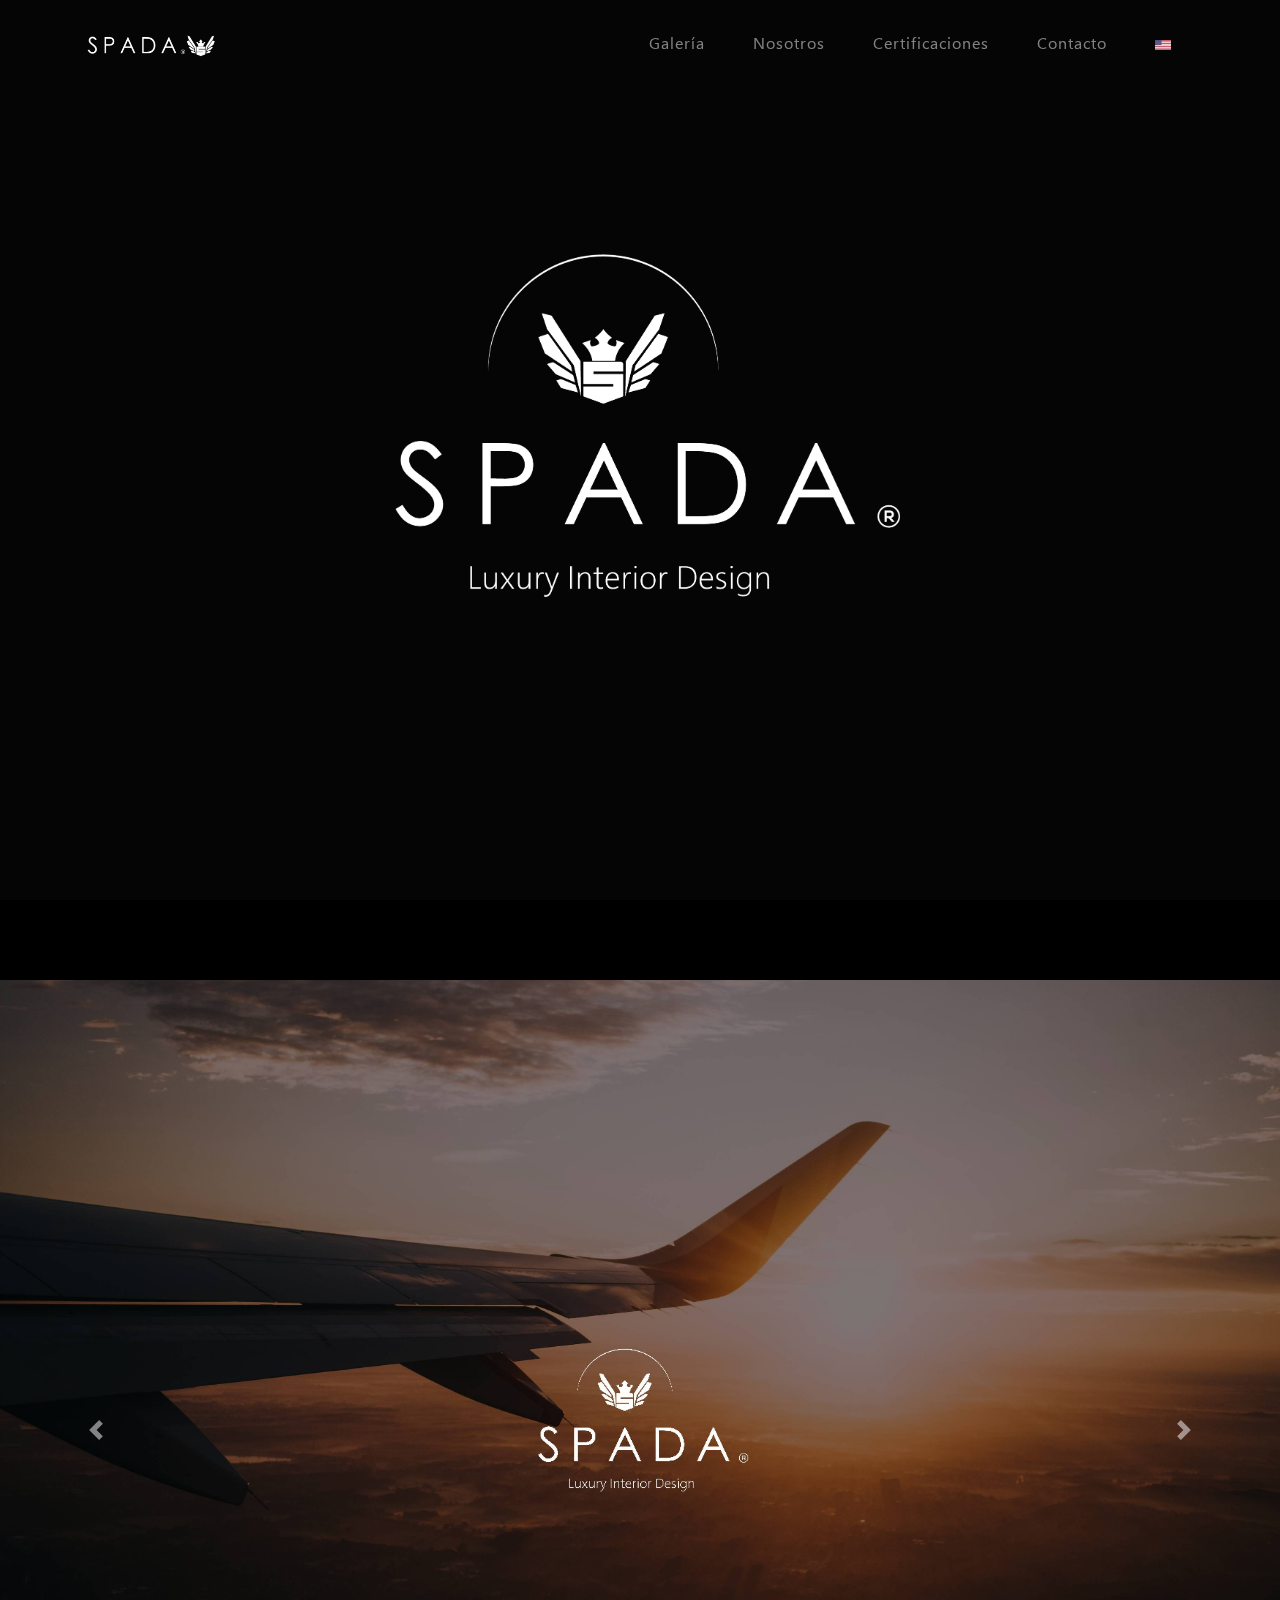
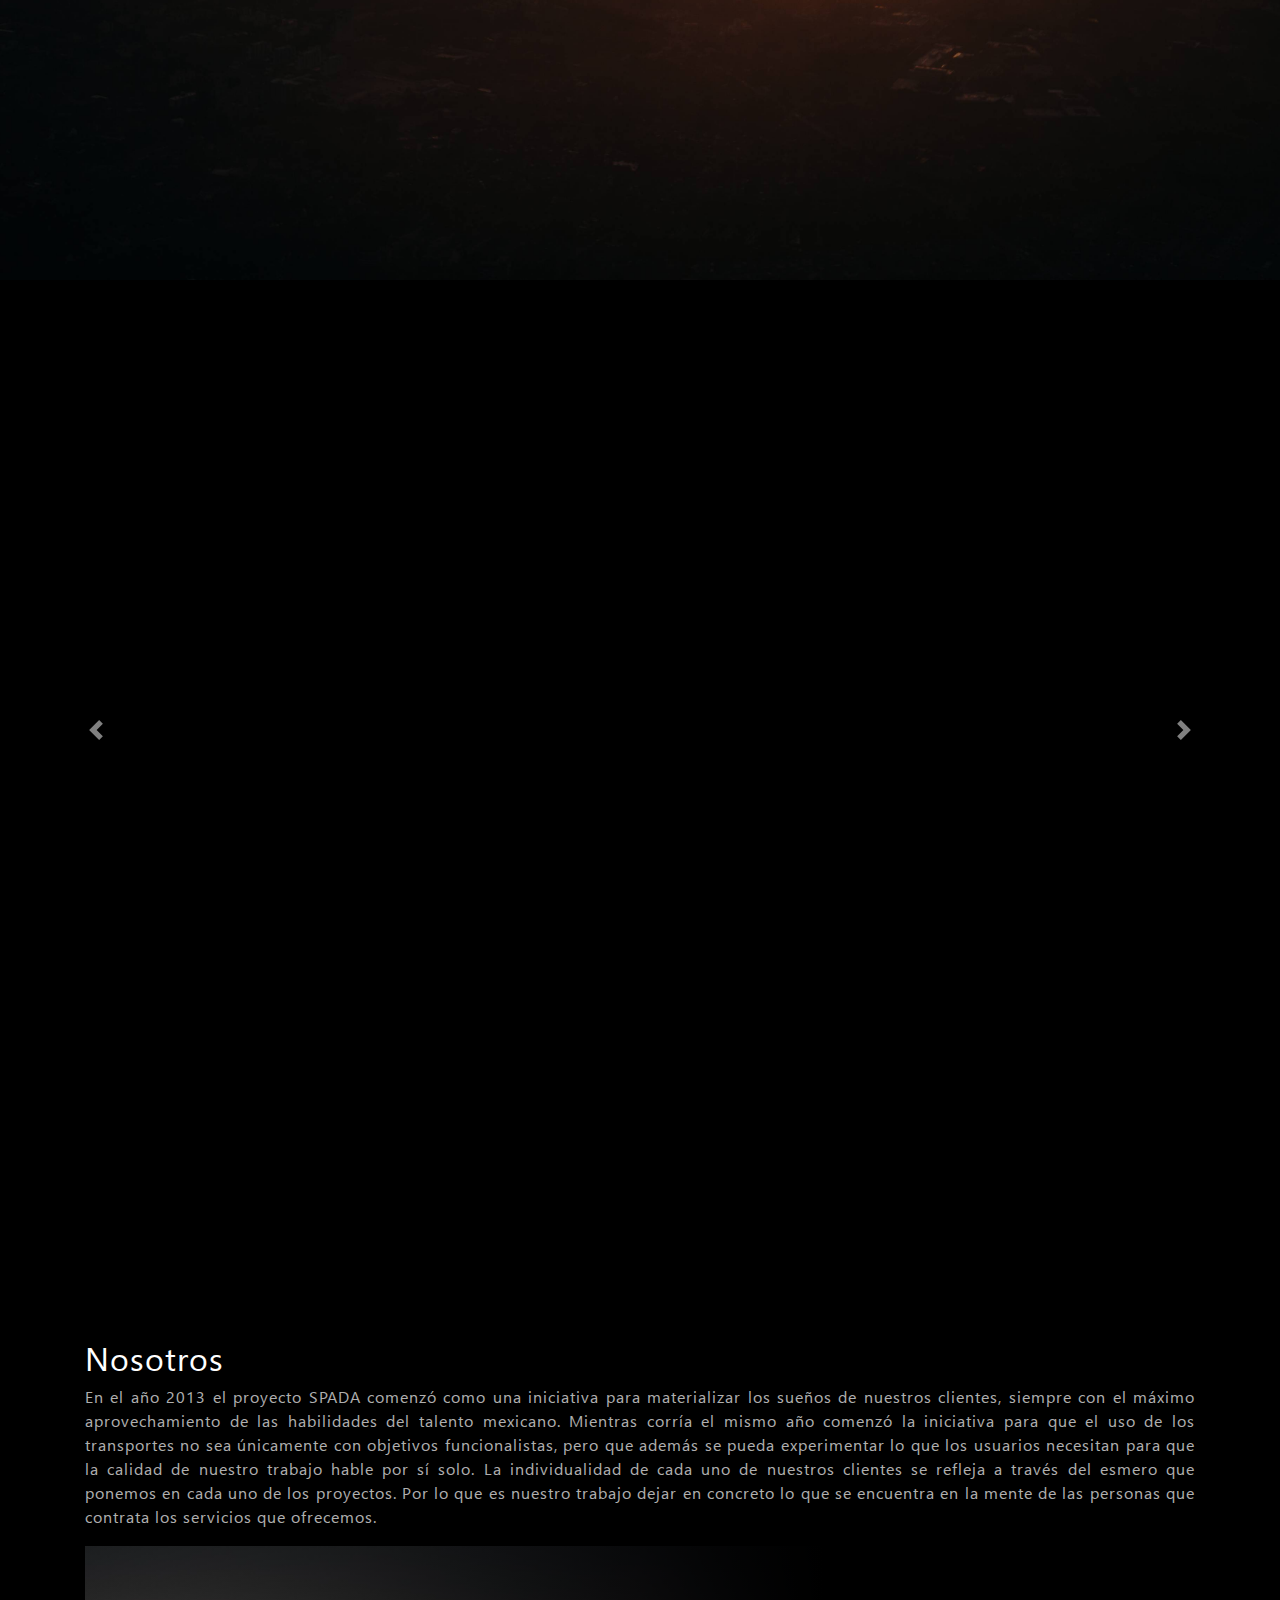
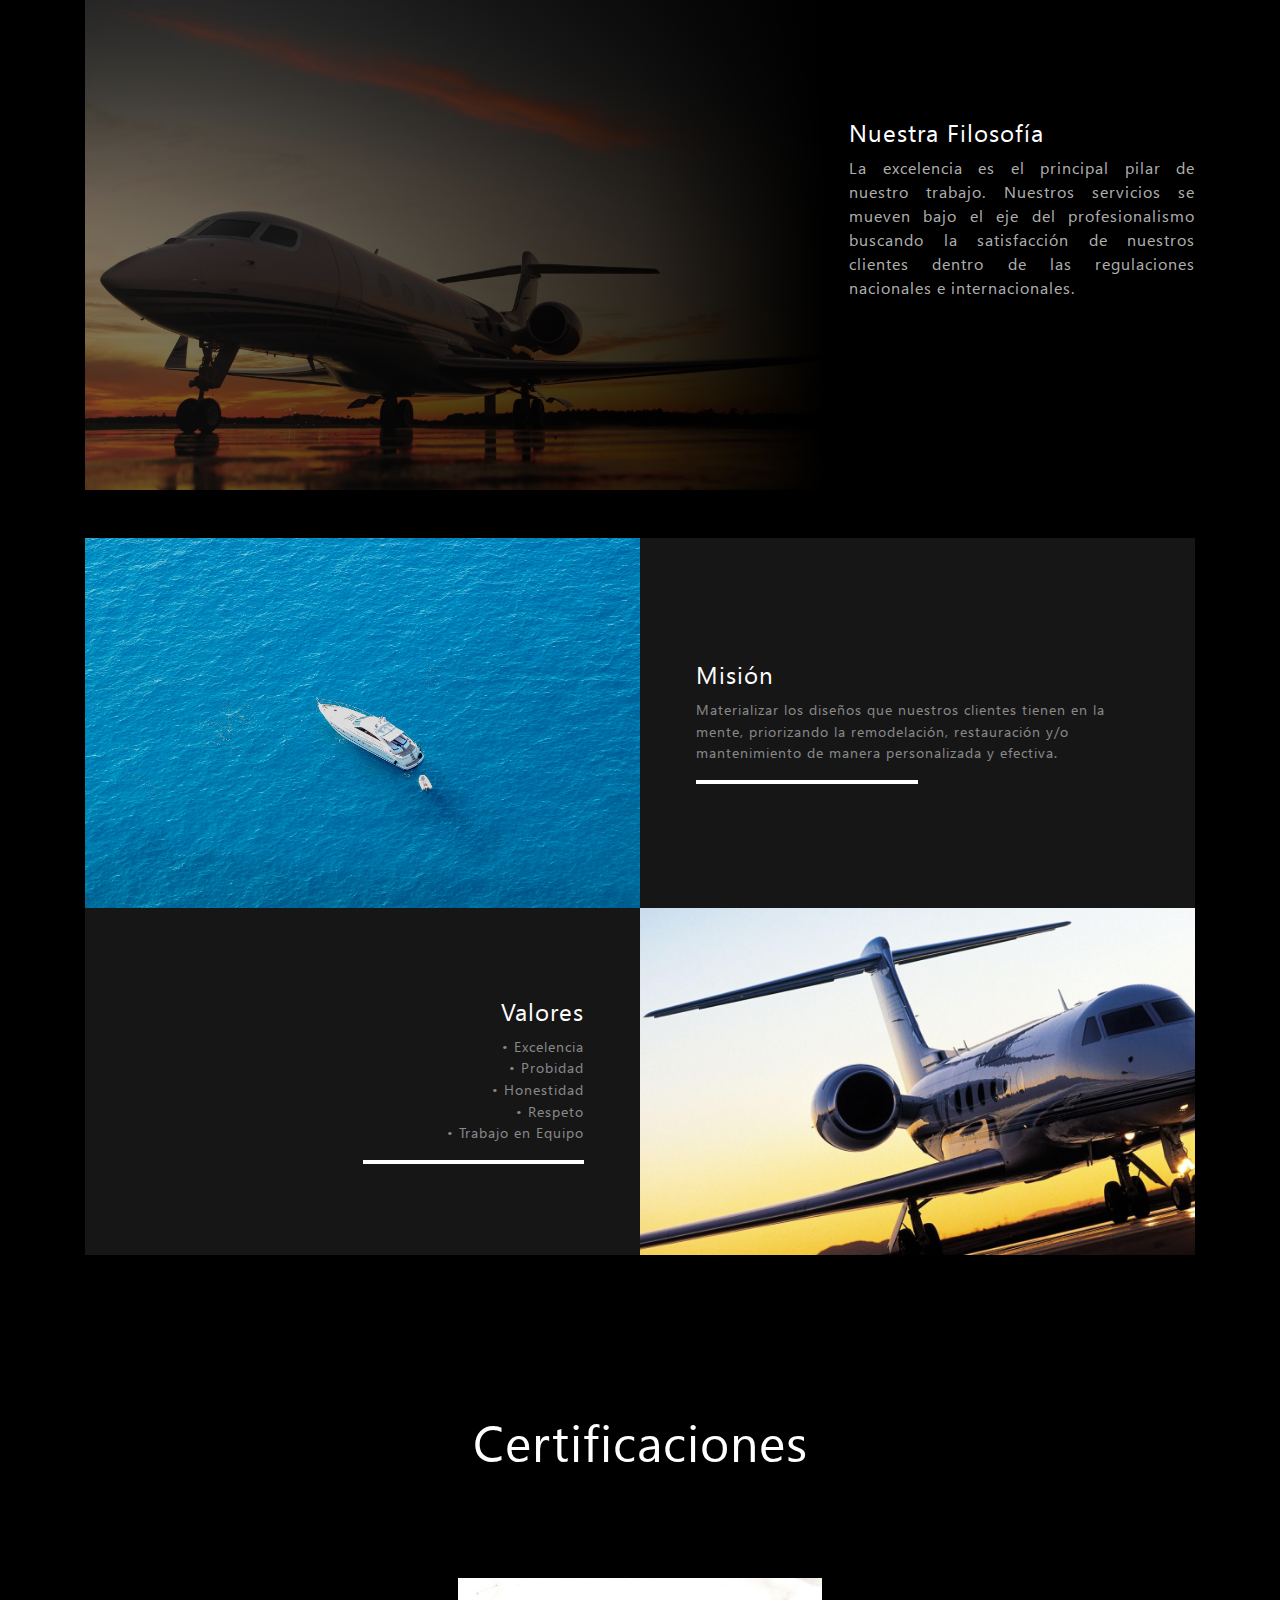
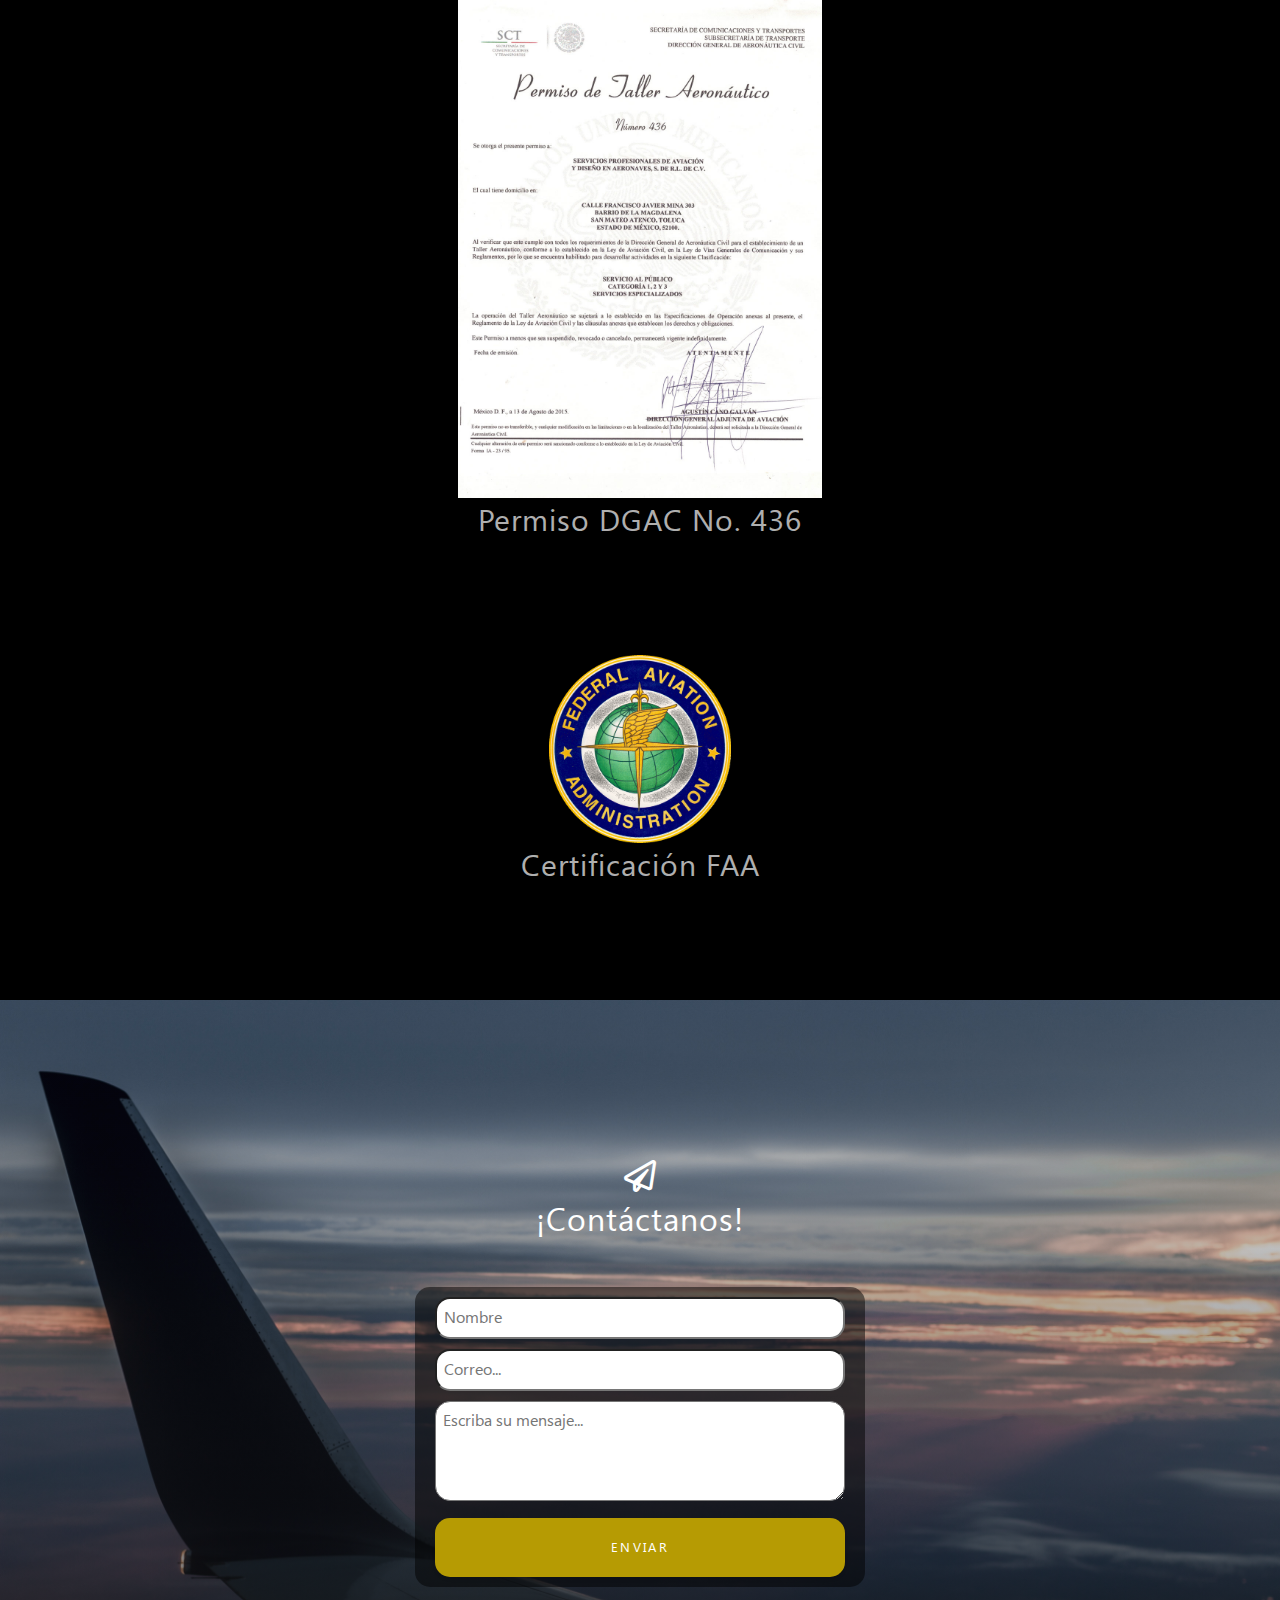
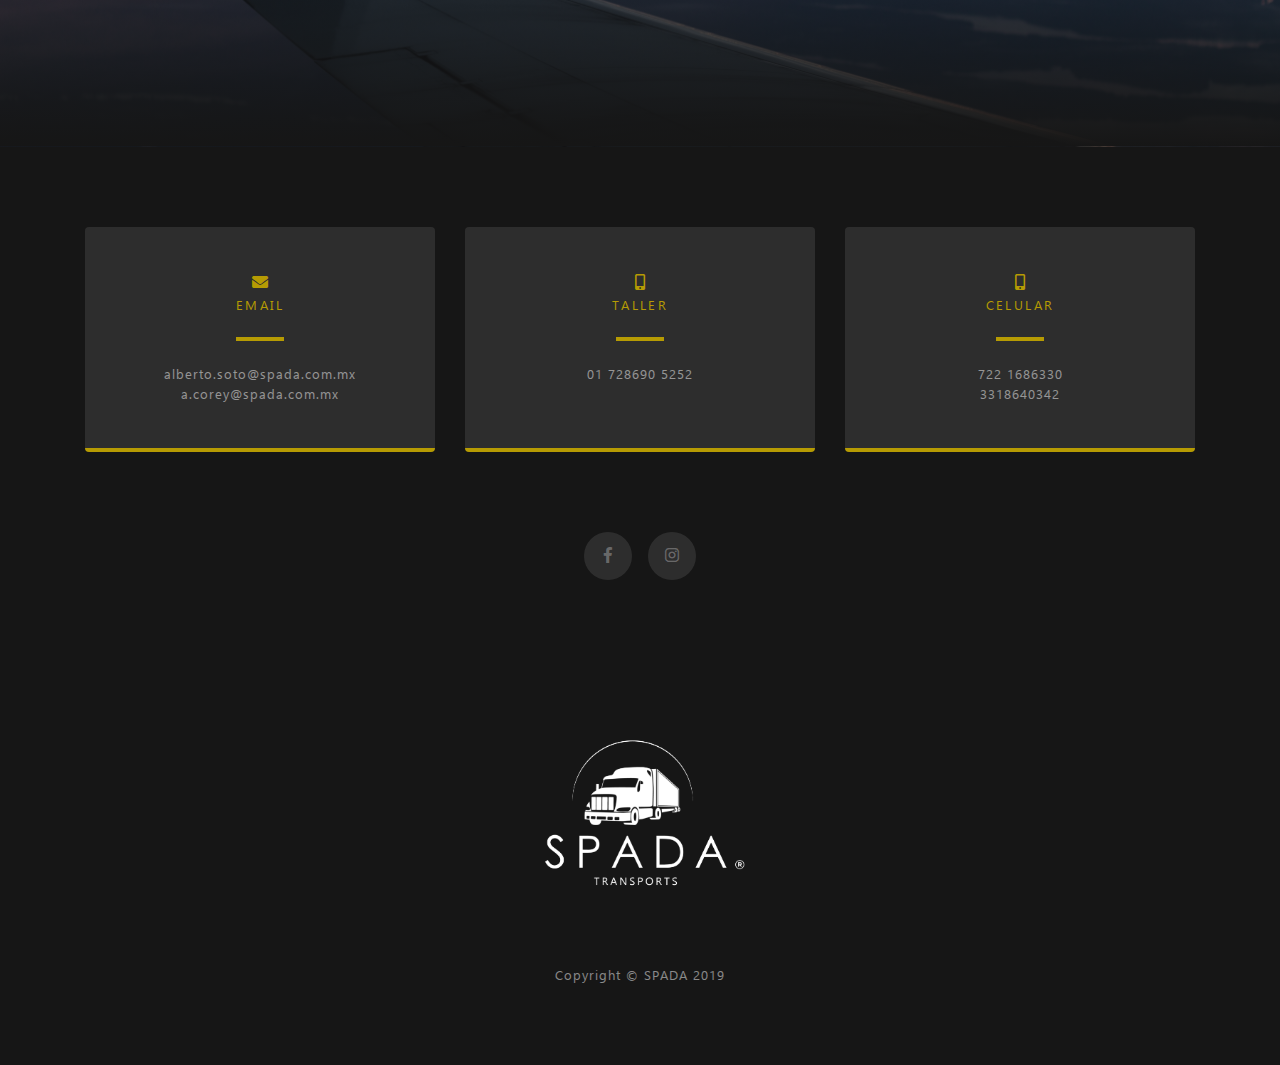
==== index.html @ 537b884d "FirstCommit" ====
<!DOCTYPE html>
<html lang="en">

   <head>

    <!--Imports de galeria-->
    <meta charset="utf-8">
    <meta name="viewport" content="width=device-width, initial-scale=1, shrink-to-fit=no">
    <meta name="description" content="">
    <meta name="author" content="">
  
    <!-- Bootstrap core CSS -->
    <link href="vendor/bootstrap/css/bootstrap.min.css" rel="stylesheet">

    <!-- Custom styles for this template -->
    <link href="css/full-slider.css" rel="stylesheet">
    
    <!--Fin de imports de galeria-->
    
    <meta charset="utf-8">
    <link rel="icon" type="image/png" href="img/SPADA imagotipo.png" />
    <title>SPADA</title>
    <link href="https://fonts.googleapis.com/css?family=Bitter" rel="stylesheet">
    <link rel="stylesheet" type="text/css" href="css/main.css">
    <meta charset="utf-8">
    <meta name="viewport" content="width=device-width, initial-scale=1, shrink-to-fit=no">
    <meta name="description" content="">
    <meta name="author" content="">
   
    <!-- Bootstrap core CSS -->
    <link href="vendor/bootstrap/css/bootstrap.min.css" rel="stylesheet">

    <!-- Custom fonts for this template -->
    <link href="vendor/fontawesome-free/css/all.min.css" rel="stylesheet">
    <link href="https://fonts.googleapis.com/css?family=Varela+Round" rel="stylesheet">
    <link href="https://fonts.googleapis.com/css?family=Nunito:200,200i,300,300i,400,400i,600,600i,700,700i,800,800i,900,900i" rel="stylesheet">

    <!-- Mas Fuentes -->
    <link rel="stylesheet" type="text/css" href="fuentes.css"/>

    <!-- Custom styles for this template -->
    <link href="css/grayscale.min.css" rel="stylesheet">

    <!-- LightBox-->
    <link href="css/lightbox.css" rel="stylesheet">

  </head>

  <body id="page-top"  bgcolor="bg-black">

    <!-- Menu Navegacion -->
    <nav class="navbar navbar-expand-lg navbar-light fixed-top" id="mainNav">
      <div class="container">
        <a class="navbar-brand js-scroll-trigger" href="#page-top"style="color:rgb(255, 255, 255)";>
        <img class="" width="25%" src="img/SPADA Head.png" alt="SPADA"></a>
        <button class="navbar-toggler navbar-toggler-right" type="button" data-toggle="collapse" data-target="#navbarResponsive" aria-controls="navbarResponsive" aria-expanded="false" aria-label="Toggle navigation">
          Menu
          <i class="fas fa-bars"></i>
        </button>
        <div class="collapse navbar-collapse" id="navbarResponsive">
          <ul class="navbar-nav ml-auto">
            <li class="nav-item">
              <a class="nav-link js-scroll-trigger" href="#proyectos"style="color:rgb(255, 255, 255)";>Galería</a>
            </li>
            <li class="nav-item">
              <a class="nav-link js-scroll-trigger" href="#nosotros"style="color:rgb(255, 255, 255)";>Nosotros</a>
            </li>
            <li class="nav-item">
              <a class="nav-link js-scroll-trigger" href="#quienes-somos" style="color:rgb(255, 255, 255)";>Certificaciones</a>
            </li>
            <li class="nav-item">
              <a class="nav-link js-scroll-trigger" href="#signup"style="color:rgb(255, 255, 255)";>Contacto</a>
            </li> 
            
            <li class="nav-item">
              <a class="nav-link js-scroll-trigger" href="spada ingles.html"style="color:rgb(255, 255, 255)";>
                <img class="" src="img/USA Flag.jpg" alt="" width="16" height="9.10">
              </a>
            </li> 
          </ul>
        </div>
      </div>
    </nav>
  
    <!--Header-->
  <section id="vid">
    <header class="header-cont">
      <div class="header-video">
          <div style="align-items:center;">
            
            <video class="center" style="align-items: center;" data-object-fit="cover" preload="auto" playsinline muted="true" loop autoplay data-video-desktop-only="false">
              <source src="video/SPADA video.mp4" type="video/mp4">
            </video>
                        
          </div>
        </div>

        <div class="header-overlay"></div>
          
        <div class="header-content">
          <img class="img-fluid mb-3 mb-lg-0 " src="img/SPADALogoWhite1.png" alt="">
      </div>

      </header>
  </section>

     <!--Projects Section-->
     <section id="proyectos" class="nosotros-section bg-light">
        <header>
            <div id="carouselExampleIndicators" class="carousel slide" data-ride="carousel">            
              <div class="carousel-inner" role="listbox">
                <!-- Slide One - Set the background image for this slide in the line below -->
                <div class="carousel-item active" style="background-image: url('img/carrusel/carrusel 1.jpg')">
                  <div class="carousel-caption d-none d-md-block">
                  </div>
                </div>
                <!-- Slide Link -->
                <div class="carousel-item" style="background-image: url('img/carrusel/carrusel 2.jpg')">
                  <div class="carousel-caption d-none d-md-block">
                  </div>
                </div>
                
                <div class="carousel-item" style="background-image: url('img/carrusel/carrusel 4.jpg')">
                  <div class="carousel-caption d-none d-md-block">
                  </div>
                </div>             
                
                <div class="carousel-item" style="background-image: url('img/carrusel/carrusel 11.jpg')">
                  <div class="carousel-caption d-none d-md-block">
                  </div>
                </div>
                                
                <div class="carousel-item" style="background-image: url('img/carrusel/carrusel 12.jpg')">
                  <div class="carousel-caption d-none d-md-block">
                  </div>
                </div>
                
                <div class="carousel-item" style="background-image: url('img/carrusel/carrusel 13.jpg')">
                  <div class="carousel-caption d-none d-md-block">
                  </div>
                </div>
                
              </div>
      
      
              <a class="carousel-control-prev" href="#carouselExampleIndicators" role="button" data-slide="prev">
                <span class="carousel-control-prev-icon" aria-hidden="true"></span>
                <span class="sr-only">Previous</span>
              </a>
              <a class="carousel-control-next" href="#carouselExampleIndicators" role="button" data-slide="next">
                <span class="carousel-control-next-icon" aria-hidden="true"></span>
                <span class="sr-only">Next</span>
              </a>
            </div>
          </header>
          
          <!--GALERIA NUMERO 2-->

            <header>
                <div id="carouselExampleIndicators2" class="carousel slide" data-ride="carousel">            
                  <div class="carousel-inner" role="listbox">
                    <!-- Slide One - Set the background image for this slide in the line below -->
                    <div class="carousel-item active" style="background-image: url('img/carrusel/carrusel 14.jpg')">
                      <div class="carousel-caption d-none d-md-block">
                      </div>
                    </div>
                        
                    <div class="carousel-item" style="background-image: url('img/carrusel/carrusel 3.jpg')">
                      <div class="carousel-caption d-none d-md-block">
                      </div>
                    </div>
                    
                    <div class="carousel-item" style="background-image: url('img/carrusel/carrusel 5.jpg')">
                      <div class="carousel-caption d-none d-md-block">
                      </div>
                    </div>
                    
                    <div class="carousel-item" style="background-image: url('img/carrusel/carrusel 6.jpg')">
                      <div class="carousel-caption d-none d-md-block">
                      </div>
                    </div>
                    
                    <div class="carousel-item" style="background-image: url('img/carrusel/carrusel 7.jpg')">
                      <div class="carousel-caption d-none d-md-block">
                      </div>
                    </div>
                                    
                    <div class="carousel-item" style="background-image: url('img/carrusel/carrusel 8.jpg')">
                      <div class="carousel-caption d-none d-md-block">
                      </div>
                    </div>                    
                  </div>
          
          
                  <a class="carousel-control-prev" href="#carouselExampleIndicators2" role="button" data-slide="prev">
                    <span class="carousel-control-prev-icon" aria-hidden="true"></span>
                    <span class="sr-only">Previous</span>
                  </a>
                  <a class="carousel-control-next" href="#carouselExampleIndicators2" role="button" data-slide="next">
                    <span class="carousel-control-next-icon" aria-hidden="true"></span>
                    <span class="sr-only">Next</span>
                  </a>
                </div>
              </header>
              </section>
      <!-- nosotros Section -->
      <section id="nosotros" class="nosotros-section bg-light">
        <div class="container">
          <!--Historia-->
          <div style="text-align: justify;color:rgb(255, 255, 255,.5)">
            <h2 style="color:white">Nosotros</h2>
              <p style="color: rgba(255, 255, 255, 0.7)">
                  En el año 2013 el proyecto SPADA comenzó como una iniciativa para materializar los sueños de nuestros clientes,
                   siempre con el máximo aprovechamiento de las habilidades del talento mexicano. Mientras corría el mismo año
                    comenzó la iniciativa para que el uso de los transportes no sea únicamente con objetivos funcionalistas,
                     pero que además se pueda experimentar lo que los usuarios necesitan para que la calidad de nuestro trabajo
                      hable por sí solo. 
                  La individualidad de cada uno de nuestros clientes se refleja a través del esmero que ponemos 
                  en cada uno de los proyectos. Por lo que es nuestro trabajo dejar en concreto lo que se encuentra 
                  en la mente de las personas que contrata los servicios que ofrecemos.
              </p>
          </div>
       <!-- Featured Project Row -->
          <div class="row align-items-center no-gutters mb-4 mb-lg-5">
            <div class="col-xl-8 col-lg-7">
                <div class="cont_itm">    
                 <!--
                  <img src="img/avion1.jpg" alt=""class="ftimg">
                  -->
                </div>
            </div>
            <div class="col-xl-4 col-lg-5">
              <div class="featured-text text-center text-lg-left" style="color: white">
                <h4>Nuestra Filosofía</h4>
                <p class="" style="text-align: justify; color: rgba(255, 255, 255,0.7)">
                    La excelencia es el principal pilar de nuestro trabajo. 
                    Nuestros servicios se mueven bajo el eje del profesionalismo buscando la satisfacción de nuestros clientes 
                    dentro de las regulaciones nacionales e internacionales.
                </p>
              </div>
            </div>
          </div>
  
          <!-- Project One Row -->
        <div class="row justify-content-center no-gutters mb-5 mb-lg-0">
          <div class="col-lg-6">
            <img class="img-fluid" src="img/yate1.jpg" alt="">
          </div>
          <div class="col-lg-6">
            <div class="bg-black text-center h-100 project">
              <div class="d-flex h-100">
                <div class="project-text w-100 my-auto text-center text-lg-left">
                  <h4 class="text-white">Misión</h4>
                  <p class="mb-0 text-white-50">Materializar los diseños que nuestros clientes tienen en la mente, priorizando la remodelación, restauración y/o mantenimiento de manera personalizada y efectiva. </p>
                  <hr class="d-none d-lg-block mb-0 ml-0">
                </div>
              </div>
            </div>
          </div>
        </div>

        <!-- Project Two Row -->
        <div class="row justify-content-center no-gutters">
          <div class="col-lg-6">
            <img class="img-fluid" src="img/avion2.jpg" alt="">
          </div>
          <div class="col-lg-6 order-lg-first">
            <div class="bg-black text-center h-100 project">
              <div class="d-flex h-100">
                <div class="project-text w-100 my-auto text-center text-lg-right">
                  <h4 class="text-white">Valores</h4>
                  <p class="mb-0 text-white-50">
                      •	Excelencia <br> 
                      •	Probidad <br>
                      •	Honestidad <br>
                      •	Respeto <br>
                      •	Trabajo en Equipo</p>
                  <hr class="d-none d-lg-block mb-0 mr-0">
                </div>
              </div>
            </div>
          </div>
        </div>

      </div>
    </section>
      
    <!-- ¿Quienes Somos? -->
    <section id="quienes-somos" class="quienes-somos-section justify-content-center" >
      <div class="container">
        <div class="row">
          <div class="col-lg-8 mx-auto">
            <h2 class="text-white mb-4 text-center">Certificaciones</h2>
            <pre> 

            </pre>
          </div>
        </div>
        
        <div class="row align-items-center">
          <div class="header-content">
            <img class="img-fluid mb-3 mb-lg-0 " width="60%" style="align-items: center" src="img/certificacion.jpg" alt="">
            <p style="color:rgba(255, 255, 255,.7)">Permiso DGAC No. 436</p>
          </div>
                
        <div class="header-content">
            <img class="" width="30%" style="align-items: center" src="img/FAA Logo.png" alt="">
            <p style="color:rgba(255, 255, 255,.7)"> Certificación FAA</p>
          </div>
      </div>

    </section>

    <!-- Signup Section -->
    <section id="signup" class="signup-section">
      <div class="container">
        <div class="row">
          <div class="col-md-10 col-lg-8 mx-auto text-center">

            <i class="far fa-paper-plane fa-2x mb-2 text-white"></i>
            <h2 class="text-white mb-5">¡Contáctanos!</h2>

            <form action="enviar.php" method="POST">
              <input type="text" name="nombre" id="inputName" placeholder="Nombre" required>
              <input type="email" name="email" id="inputEmail" placeholder="Correo..." required>
              <textarea name="mensaje" id="inputMessage" placeholder="Escriba su mensaje..." required></textarea>
              <button type="submit" id="boton" class="btn btn-primary mx-auto">Enviar</button>
            </form>

          </div>
        </div>
      </div>
    </section>

    <!-- Contact Section -->
    <section class="contact-section bg-black">
      <div class="container">

        <div class="row">

          
          <div class="col-md-4 mb-3 mb-md-0">
            <div class="card py-4 h-100">
              <div class="card-body text-center">
                <i class="fas fa-envelope text-primary mb-2"></i>
                <h4 class="text-uppercase m-0">Email</h4>
                <hr class="my-4">
                <div class="small text-white-50">
                  <a href="#"style="color:rgb(255,255,255,.5)">alberto.soto@spada.com.mx</a>
                  <a href="#"style="color:rgb(255,255,255,.5)">a.corey@spada.com.mx</a>
                </div>
              </div>
            </div>
          </div>

          <div class="col-md-4 mb-3 mb-md-0">
            <div class="card py-4 h-100">
              <div class="card-body text-center">
                <i class="fas fa-mobile-alt text-primary mb-2"></i>
                <h4 class="text-uppercase m-0">Taller</h4>
                <hr class="my-4">
                <div class="small text-white-50">01 728690 5252</div>
              </div>
            </div>
          </div>

          <div class="col-md-4 mb-3 mb-md-0">
            <div class="card py-4 h-100">
              <div class="card-body text-center">
                <i class="fas fa-mobile-alt text-primary mb-2"></i>
                <h4 class="text-uppercase m-0">Celular</h4>
                <hr class="my-4">
                <div class="small text-white-50">722 1686330</div>
                <div class="small text-white-50">3318640342</div>
              </div>
            </div>
          </div>
        </div>
        

        <div class="social d-flex justify-content-center">
          <a href="https://www.facebook.com/pg/SPADA-Interiors-382731542080540/" class="mx-2" target="_blank">
            <i class="fab fa-facebook-f"></i>
          </a>
          <a href="https://www.instagram.com/spadamx/" class="mx-2" target="_blank">
            <i class="fab fa-instagram"></i>
          </a>
        </div>

      </div>
    </section>

    

    <!-- Footer -->
    <footer class="bg-black small text-center text-white-50">
      <div class="container">
          <div class="header-content">
              <a class="navbar-brand js-scroll-trigger" href="transports.html" target="_blank" style="color:rgb(255, 255, 255)";>
                <img class="img-fluid mb-3 mb-lg-0 " src="img/SPADA Transports.png" alt="" width="50%">
              </a>
          </div>
        Copyright &copy; SPADA 2019
      </div>
    </footer>

    <!-- Bootstrap core JavaScript -->
    <script src="vendor/jquery/jquery.min.js"></script>
    <script src="vendor/bootstrap/js/bootstrap.bundle.min.js"></script>

    <!-- Plugin JavaScript -->
    <script src="vendor/jquery-easing/jquery.easing.min.js"></script>

    <!-- Custom scripts for this template -->
    <script src="js/grayscale.min.js"></script>

    <!--Light Box script-->
    <script src="js/lightbox.js"></script>

  </body>

</html>
---- css/full-slider.css ----
/*!
 * Start Bootstrap - Full Slider (https://startbootstrap.com/template-overviews/full-slider)
 * Copyright 2013-2017 Start Bootstrap
 * Licensed under MIT (https://github.com/BlackrockDigital/startbootstrap-full-slider/blob/master/LICENSE)
 */

.carousel-item {
  height: 100vh;
  min-height: 300px;
  background: no-repeat center center scroll;
  -webkit-background-size: cover;
  -moz-background-size: cover;
  -o-background-size: cover;
  background-size: cover;
}
---- css/main.css ----
/*!
 * Start Bootstrap - Grayscale v5.0.2 (https://startbootstrap.com/template-overviews/grayscale)
 * Copyright 2013-2018 Start Bootstrap
 * Licensed under MIT (https://github.com/BlackrockDigital/startbootstrap-grayscale/blob/master/LICENSE)
 */

#mainNav {
  min-height: 56px;
  background-color: #fff;
}

#mainNav .navbar-toggler {
  font-size: 80%;
  padding: 0.75rem;
  color: #000000;
  border: 1px solid #000000;
}

#mainNav .navbar-toggler:focus {
  outline: none;
}

#mainNav .navbar-brand {
  color: #161616;
  font-weight: 700;
  padding: .9rem 0;
}

#mainNav .navbar-nav .nav-item:hover {
  color: fade(white, 80%);
  outline: none;
  background-color: transparent;
}

#mainNav .navbar-nav .nav-item:active, #mainNav .navbar-nav .nav-item:focus {
  outline: none;
  background-color: transparent;
}

@media (min-width: 992px) {
  #mainNav {
    padding-top: 0;
    padding-bottom: 0;
    border-bottom: none;
    background-color: transparent;
    -webkit-transition: background-color 0.3s ease-in-out;
    transition: background-color 0.3s ease-in-out;
  }
  #mainNav .navbar-brand {
    padding: .5rem 0;
    color: rgba(255, 255, 255, 0.5);
  }
  #mainNav .nav-link {
    -webkit-transition: none;
    transition: none;
    padding: 2rem 1.5rem;
    color: rgba(255, 255, 255, 0.5);
  }
  #mainNav .nav-link:hover {
    color: rgba(255, 255, 255, 0.75);
  }
  #mainNav .nav-link:active {
    color: white;
  }
  #mainNav.navbar-shrink {
    background-color: #fff;
  }
  #mainNav.navbar-shrink .navbar-brand {
    color: #161616;
  }
  #mainNav.navbar-shrink .nav-link {
    color: #161616;
    padding: 1.5rem 1.5rem 1.25rem;
    border-bottom: 0.25rem solid transparent;
  }
  #mainNav.navbar-shrink .nav-link:hover {
    color: #000000;
  }
  #mainNav.navbar-shrink .nav-link:active {
    color: #000000;
  }
  #mainNav.navbar-shrink .nav-link.active {
    color: #000000;
    outline: none;
    border-bottom: 0.25rem solid #000000;
  }
}

*{
  box-sizing: content-box;  
}

.container{
  object-fit: fill;
}

.header-cont{
	height: 100vh;
	display: flex;
	align-items: center;
  color: #fff;
  background: black;
 resize: both; 
}

.header-content{
	max-width: 40rem;
	padding-left: 1rem;
	padding-right: 1rem;
	margin: auto;
	text-align: center;
  align-items: center;
  
}

.header-video{
	min-width: 100%;
	min-height: 100%;
	position: absolute;
	top: 0;
	left: 0;
	width: 100%;
	height: 100%;
	overflow: hidden;
  align-items: center!important;
  object-fit: fill;
}


.center{
  position: absolute;
  padding-top: 0;
  top: 0;
  left: 0;
  align-items: center;
  width: 100%;
  height: 100%;
  object-fit: cover;
}


.header-overlay{
	height: 100vh;
	width: 100vw;
	position: absolute;
	top: 0;
	left: 0;
	background: #0a0a0a;
	z-index: 1;
  opacity: .55;
  object-fit: fill;
}

.header-content{
	z-index: 2;
}

.header-content h1{
font-size: 100px;
margin-bottom: 0;
font-family: 'gadugi';
}

.header-content p{
	font-size: 1.5rem;
	display: block;
	padding-bottom: 2rem;
}

.btn{
	background: #c44569;
	color: #fff;
	font-size: 1.2rem;
	padding: 1rem 2rem;
	text-decoration: none;
}

.quienes-somos-section {
  padding-top: 10rem;
  background:black;
}

.quienes-somos-section p {
  margin-bottom: 5rem;
  font-size: 30px;
}

.quienes-somos-section h2
{
  font-size: 50px;
}

.projects-section {
  padding: 10rem 0;
}

.projects-section .featured-text {
  padding: 2rem;
}

.projects-section h4 {
  font-size: 40px;
}

@media (max-width: 960px){
  .content{
    padding: 0 3rem 0 3rem;
  }
}

@media (min-width: 992px) {
  .projects-section .featured-text {
    padding: 0 0 0 2rem;
    border-left: 0.5rem solid #000000;
}
}

.projects-section .project-text {
  padding: 3rem;
  font-size: 90%;
}

@media (min-width: 992px) {
  .projects-section .project-text {
    padding: 5rem;
  }
  .projects-section .project-text hr {
    border-color: rgb(182, 155, 3);
    border-width: .25rem;
    width: 30%;
  }
}

.signup-section {
  padding: 10rem 0;
  background: -webkit-gradient(linear, left top, left bottom, from(rgba(22, 22, 22, 0.1)), color-stop(75%, rgba(22, 22, 22, 0.5)), to(#161616)), url("../img/bg-signup.jpg");
  background: linear-gradient(to bottom, rgba(22, 22, 22, 0.1) 0%, rgba(22, 22, 22, 0.5) 75%, #161616 100%), url("../img/bg-signup.jpg");
  background-position: center;
  background-repeat: 
  repeat;
  background-attachment: scroll;
  background-size: cover;
}

.signup-section .form-inline input {
  -webkit-box-shadow: 0 0.1875rem 0.1875rem 0 rgba(0, 0, 0, 0.1) !important;
  box-shadow: 0 0.1875rem 0.1875rem 0 rgba(0, 0, 0, 0.1) !important;
  padding: 1.25rem 2rem;
  height: auto;
  font-family: 'Varela Round';
  font-size: 80%;
  text-transform: uppercase;
  letter-spacing: 0.15rem;
  border: 0;
}

.contact-section {
  padding: 5rem 0 0;
}

.contact-section .card {
  border: 0;
  border-bottom: 0.25rem solid #000000;
}

.contact-section .card h4 {
  font-size: 0.8rem;
  font-family: 'Varela Round';
  text-transform: uppercase;
  letter-spacing: 0.15rem;
}

.contact-section .card hr {
  border-color: #6d0000;
  border-width: 0.25rem;
  width: 3rem;
}

.contact-section .social {
  margin-top: 5rem;
}

.contact-section .social a {
  text-align: center;
  height: 3rem;
  width: 3rem;
  background: rgba(255, 255, 255, 0.1);
  border-radius: 100%;
  line-height: 3rem;
  color: rgba(255, 255, 255, 0.3);
}

.contact-section .social a:hover {
  color: rgba(255, 255, 255, 0.5);
}

.contact-section .social a:active {
  color: #fff;
}

body {
  font-family: 'Nunito';
  letter-spacing: 0.0625em;
}

body{
	margin: 0;
	font-size: 1rem;
	line-height: 1.5;
	color: #333;
	overflow-x: hidden;
}

a {
  color: #64a19d;
}

a:focus, a:hover {
  text-decoration: none;
  color: #3c6360;
}

.bg-black {
  background-color: #161616 !important;
}

.bg-primary {
  background-color: #64a19d !important;
}

.text-primary {
  color: #64a19d !important;
}

footer {
  padding: 5rem 0;
}
---- vendor/fontawesome-free/css/all.min.css ----
/*!
 * Font Awesome Free 5.3.1 by @fontawesome - https://fontawesome.com
 * License - https://fontawesome.com/license/free (Icons: CC BY 4.0, Fonts: SIL OFL 1.1, Code: MIT License)
 */
.fa,.fab,.fal,.far,.fas{-moz-osx-font-smoothing:grayscale;-webkit-font-smoothing:antialiased;display:inline-block;font-style:normal;font-variant:normal;text-rendering:auto;line-height:1}.fa-lg{font-size:1.33333em;line-height:.75em;vertical-align:-.0667em}.fa-xs{font-size:.75em}.fa-sm{font-size:.875em}.fa-1x{font-size:1em}.fa-2x{font-size:2em}.fa-3x{font-size:3em}.fa-4x{font-size:4em}.fa-5x{font-size:5em}.fa-6x{font-size:6em}.fa-7x{font-size:7em}.fa-8x{font-size:8em}.fa-9x{font-size:9em}.fa-10x{font-size:10em}.fa-fw{text-align:center;width:1.25em}.fa-ul{list-style-type:none;margin-left:2.5em;padding-left:0}.fa-ul>li{position:relative}.fa-li{left:-2em;position:absolute;text-align:center;width:2em;line-height:inherit}.fa-border{border:.08em solid #eee;border-radius:.1em;padding:.2em .25em .15em}.fa-pull-left{float:left}.fa-pull-right{float:right}.fa.fa-pull-left,.fab.fa-pull-left,.fal.fa-pull-left,.far.fa-pull-left,.fas.fa-pull-left{margin-right:.3em}.fa.fa-pull-right,.fab.fa-pull-right,.fal.fa-pull-right,.far.fa-pull-right,.fas.fa-pull-right{margin-left:.3em}.fa-spin{animation:fa-spin 2s infinite linear}.fa-pulse{animation:fa-spin 1s infinite steps(8)}@keyframes fa-spin{0%{transform:rotate(0deg)}to{transform:rotate(1turn)}}.fa-rotate-90{-ms-filter:"progid:DXImageTransform.Microsoft.BasicImage(rotation=1)";transform:rotate(90deg)}.fa-rotate-180{-ms-filter:"progid:DXImageTransform.Microsoft.BasicImage(rotation=2)";transform:rotate(180deg)}.fa-rotate-270{-ms-filter:"progid:DXImageTransform.Microsoft.BasicImage(rotation=3)";transform:rotate(270deg)}.fa-flip-horizontal{-ms-filter:"progid:DXImageTransform.Microsoft.BasicImage(rotation=0, mirror=1)";transform:scaleX(-1)}.fa-flip-vertical{transform:scaleY(-1)}.fa-flip-horizontal.fa-flip-vertical,.fa-flip-vertical{-ms-filter:"progid:DXImageTransform.Microsoft.BasicImage(rotation=2, mirror=1)"}.fa-flip-horizontal.fa-flip-vertical{transform:scale(-1)}:root .fa-flip-horizontal,:root .fa-flip-vertical,:root .fa-rotate-90,:root .fa-rotate-180,:root .fa-rotate-270{-webkit-filter:none;filter:none}.fa-stack{display:inline-block;height:2em;line-height:2em;position:relative;vertical-align:middle;width:2em}.fa-stack-1x,.fa-stack-2x{left:0;position:absolute;text-align:center;width:100%}.fa-stack-1x{line-height:inherit}.fa-stack-2x{font-size:2em}.fa-inverse{color:#fff}.fa-500px:before{content:"\f26e"}.fa-accessible-icon:before{content:"\f368"}.fa-accusoft:before{content:"\f369"}.fa-ad:before{content:"\f641"}.fa-address-book:before{content:"\f2b9"}.fa-address-card:before{content:"\f2bb"}.fa-adjust:before{content:"\f042"}.fa-adn:before{content:"\f170"}.fa-adversal:before{content:"\f36a"}.fa-affiliatetheme:before{content:"\f36b"}.fa-air-freshener:before{content:"\f5d0"}.fa-algolia:before{content:"\f36c"}.fa-align-center:before{content:"\f037"}.fa-align-justify:before{content:"\f039"}.fa-align-left:before{content:"\f036"}.fa-align-right:before{content:"\f038"}.fa-alipay:before{content:"\f642"}.fa-allergies:before{content:"\f461"}.fa-amazon:before{content:"\f270"}.fa-amazon-pay:before{content:"\f42c"}.fa-ambulance:before{content:"\f0f9"}.fa-american-sign-language-interpreting:before{content:"\f2a3"}.fa-amilia:before{content:"\f36d"}.fa-anchor:before{content:"\f13d"}.fa-android:before{content:"\f17b"}.fa-angellist:before{content:"\f209"}.fa-angle-double-down:before{content:"\f103"}.fa-angle-double-left:before{content:"\f100"}.fa-angle-double-right:before{content:"\f101"}.fa-angle-double-up:before{content:"\f102"}.fa-angle-down:before{content:"\f107"}.fa-angle-left:before{content:"\f104"}.fa-angle-right:before{content:"\f105"}.fa-angle-up:before{content:"\f106"}.fa-angry:before{content:"\f556"}.fa-angrycreative:before{content:"\f36e"}.fa-angular:before{content:"\f420"}.fa-ankh:before{content:"\f644"}.fa-app-store:before{content:"\f36f"}.fa-app-store-ios:before{content:"\f370"}.fa-apper:before{content:"\f371"}.fa-apple:before{content:"\f179"}.fa-apple-alt:before{content:"\f5d1"}.fa-apple-pay:before{content:"\f415"}.fa-archive:before{content:"\f187"}.fa-archway:before{content:"\f557"}.fa-arrow-alt-circle-down:before{content:"\f358"}.fa-arrow-alt-circle-left:before{content:"\f359"}.fa-arrow-alt-circle-right:before{content:"\f35a"}.fa-arrow-alt-circle-up:before{content:"\f35b"}.fa-arrow-circle-down:before{content:"\f0ab"}.fa-arrow-circle-left:before{content:"\f0a8"}.fa-arrow-circle-right:before{content:"\f0a9"}.fa-arrow-circle-up:before{content:"\f0aa"}.fa-arrow-down:before{content:"\f063"}.fa-arrow-left:before{content:"\f060"}.fa-arrow-right:before{content:"\f061"}.fa-arrow-up:before{content:"\f062"}.fa-arrows-alt:before{content:"\f0b2"}.fa-arrows-alt-h:before{content:"\f337"}.fa-arrows-alt-v:before{content:"\f338"}.fa-assistive-listening-systems:before{content:"\f2a2"}.fa-asterisk:before{content:"\f069"}.fa-asymmetrik:before{content:"\f372"}.fa-at:before{content:"\f1fa"}.fa-atlas:before{content:"\f558"}.fa-atom:before{content:"\f5d2"}.fa-audible:before{content:"\f373"}.fa-audio-description:before{content:"\f29e"}.fa-autoprefixer:before{content:"\f41c"}.fa-avianex:before{content:"\f374"}.fa-aviato:before{content:"\f421"}.fa-award:before{content:"\f559"}.fa-aws:before{content:"\f375"}.fa-backspace:before{content:"\f55a"}.fa-backward:before{content:"\f04a"}.fa-balance-scale:before{content:"\f24e"}.fa-ban:before{content:"\f05e"}.fa-band-aid:before{content:"\f462"}.fa-bandcamp:before{content:"\f2d5"}.fa-barcode:before{content:"\f02a"}.fa-bars:before{content:"\f0c9"}.fa-baseball-ball:before{content:"\f433"}.fa-basketball-ball:before{content:"\f434"}.fa-bath:before{content:"\f2cd"}.fa-battery-empty:before{content:"\f244"}.fa-battery-full:before{content:"\f240"}.fa-battery-half:before{content:"\f242"}.fa-battery-quarter:before{content:"\f243"}.fa-battery-three-quarters:before{content:"\f241"}.fa-bed:before{content:"\f236"}.fa-beer:before{content:"\f0fc"}.fa-behance:before{content:"\f1b4"}.fa-behance-square:before{content:"\f1b5"}.fa-bell:before{content:"\f0f3"}.fa-bell-slash:before{content:"\f1f6"}.fa-bezier-curve:before{content:"\f55b"}.fa-bible:before{content:"\f647"}.fa-bicycle:before{content:"\f206"}.fa-bimobject:before{content:"\f378"}.fa-binoculars:before{content:"\f1e5"}.fa-birthday-cake:before{content:"\f1fd"}.fa-bitbucket:before{content:"\f171"}.fa-bitcoin:before{content:"\f379"}.fa-bity:before{content:"\f37a"}.fa-black-tie:before{content:"\f27e"}.fa-blackberry:before{content:"\f37b"}.fa-blender:before{content:"\f517"}.fa-blind:before{content:"\f29d"}.fa-blogger:before{content:"\f37c"}.fa-blogger-b:before{content:"\f37d"}.fa-bluetooth:before{content:"\f293"}.fa-bluetooth-b:before{content:"\f294"}.fa-bold:before{content:"\f032"}.fa-bolt:before{content:"\f0e7"}.fa-bomb:before{content:"\f1e2"}.fa-bone:before{content:"\f5d7"}.fa-bong:before{content:"\f55c"}.fa-book:before{content:"\f02d"}.fa-book-open:before{content:"\f518"}.fa-book-reader:before{content:"\f5da"}.fa-bookmark:before{content:"\f02e"}.fa-bowling-ball:before{content:"\f436"}.fa-box:before{content:"\f466"}.fa-box-open:before{content:"\f49e"}.fa-boxes:before{content:"\f468"}.fa-braille:before{content:"\f2a1"}.fa-brain:before{content:"\f5dc"}.fa-briefcase:before{content:"\f0b1"}.fa-briefcase-medical:before{content:"\f469"}.fa-broadcast-tower:before{content:"\f519"}.fa-broom:before{content:"\f51a"}.fa-brush:before{content:"\f55d"}.fa-btc:before{content:"\f15a"}.fa-bug:before{content:"\f188"}.fa-building:before{content:"\f1ad"}.fa-bullhorn:before{content:"\f0a1"}.fa-bullseye:before{content:"\f140"}.fa-burn:before{content:"\f46a"}.fa-buromobelexperte:before{content:"\f37f"}.fa-bus:before{content:"\f207"}.fa-bus-alt:before{content:"\f55e"}.fa-business-time:before{content:"\f64a"}.fa-buysellads:before{content:"\f20d"}.fa-calculator:before{content:"\f1ec"}.fa-calendar:before{content:"\f133"}.fa-calendar-alt:before{content:"\f073"}.fa-calendar-check:before{content:"\f274"}.fa-calendar-minus:before{content:"\f272"}.fa-calendar-plus:before{content:"\f271"}.fa-calendar-times:before{content:"\f273"}.fa-camera:before{content:"\f030"}.fa-camera-retro:before{content:"\f083"}.fa-cannabis:before{content:"\f55f"}.fa-capsules:before{content:"\f46b"}.fa-car:before{content:"\f1b9"}.fa-car-alt:before{content:"\f5de"}.fa-car-battery:before{content:"\f5df"}.fa-car-crash:before{content:"\f5e1"}.fa-car-side:before{content:"\f5e4"}.fa-caret-down:before{content:"\f0d7"}.fa-caret-left:before{content:"\f0d9"}.fa-caret-right:before{content:"\f0da"}.fa-caret-square-down:before{content:"\f150"}.fa-caret-square-left:before{content:"\f191"}.fa-caret-square-right:before{content:"\f152"}.fa-caret-square-up:before{content:"\f151"}.fa-caret-up:before{content:"\f0d8"}.fa-cart-arrow-down:before{content:"\f218"}.fa-cart-plus:before{content:"\f217"}.fa-cc-amazon-pay:before{content:"\f42d"}.fa-cc-amex:before{content:"\f1f3"}.fa-cc-apple-pay:before{content:"\f416"}.fa-cc-diners-club:before{content:"\f24c"}.fa-cc-discover:before{content:"\f1f2"}.fa-cc-jcb:before{content:"\f24b"}.fa-cc-mastercard:before{content:"\f1f1"}.fa-cc-paypal:before{content:"\f1f4"}.fa-cc-stripe:before{content:"\f1f5"}.fa-cc-visa:before{content:"\f1f0"}.fa-centercode:before{content:"\f380"}.fa-certificate:before{content:"\f0a3"}.fa-chalkboard:before{content:"\f51b"}.fa-chalkboard-teacher:before{content:"\f51c"}.fa-charging-station:before{content:"\f5e7"}.fa-chart-area:before{content:"\f1fe"}.fa-chart-bar:before{content:"\f080"}.fa-chart-line:before{content:"\f201"}.fa-chart-pie:before{content:"\f200"}.fa-check:before{content:"\f00c"}.fa-check-circle:before{content:"\f058"}.fa-check-double:before{content:"\f560"}.fa-check-square:before{content:"\f14a"}.fa-chess:before{content:"\f439"}.fa-chess-bishop:before{content:"\f43a"}.fa-chess-board:before{content:"\f43c"}.fa-chess-king:before{content:"\f43f"}.fa-chess-knight:before{content:"\f441"}.fa-chess-pawn:before{content:"\f443"}.fa-chess-queen:before{content:"\f445"}.fa-chess-rook:before{content:"\f447"}.fa-chevron-circle-down:before{content:"\f13a"}.fa-chevron-circle-left:before{content:"\f137"}.fa-chevron-circle-right:before{content:"\f138"}.fa-chevron-circle-up:before{content:"\f139"}.fa-chevron-down:before{content:"\f078"}.fa-chevron-left:before{content:"\f053"}.fa-chevron-right:before{content:"\f054"}.fa-chevron-up:before{content:"\f077"}.fa-child:before{content:"\f1ae"}.fa-chrome:before{content:"\f268"}.fa-church:before{content:"\f51d"}.fa-circle:before{content:"\f111"}.fa-circle-notch:before{content:"\f1ce"}.fa-city:before{content:"\f64f"}.fa-clipboard:before{content:"\f328"}.fa-clipboard-check:before{content:"\f46c"}.fa-clipboard-list:before{content:"\f46d"}.fa-clock:before{content:"\f017"}.fa-clone:before{content:"\f24d"}.fa-closed-captioning:before{content:"\f20a"}.fa-cloud:before{content:"\f0c2"}.fa-cloud-download-alt:before{content:"\f381"}.fa-cloud-upload-alt:before{content:"\f382"}.fa-cloudscale:before{content:"\f383"}.fa-cloudsmith:before{content:"\f384"}.fa-cloudversify:before{content:"\f385"}.fa-cocktail:before{content:"\f561"}.fa-code:before{content:"\f121"}.fa-code-branch:before{content:"\f126"}.fa-codepen:before{content:"\f1cb"}.fa-codiepie:before{content:"\f284"}.fa-coffee:before{content:"\f0f4"}.fa-cog:before{content:"\f013"}.fa-cogs:before{content:"\f085"}.fa-coins:before{content:"\f51e"}.fa-columns:before{content:"\f0db"}.fa-comment:before{content:"\f075"}.fa-comment-alt:before{content:"\f27a"}.fa-comment-dollar:before{content:"\f651"}.fa-comment-dots:before{content:"\f4ad"}.fa-comment-slash:before{content:"\f4b3"}.fa-comments:before{content:"\f086"}.fa-comments-dollar:before{content:"\f653"}.fa-compact-disc:before{content:"\f51f"}.fa-compass:before{content:"\f14e"}.fa-compress:before{content:"\f066"}.fa-concierge-bell:before{content:"\f562"}.fa-connectdevelop:before{content:"\f20e"}.fa-contao:before{content:"\f26d"}.fa-cookie:before{content:"\f563"}.fa-cookie-bite:before{content:"\f564"}.fa-copy:before{content:"\f0c5"}.fa-copyright:before{content:"\f1f9"}.fa-couch:before{content:"\f4b8"}.fa-cpanel:before{content:"\f388"}.fa-creative-commons:before{content:"\f25e"}.fa-creative-commons-by:before{content:"\f4e7"}.fa-creative-commons-nc:before{content:"\f4e8"}.fa-creative-commons-nc-eu:before{content:"\f4e9"}.fa-creative-commons-nc-jp:before{content:"\f4ea"}.fa-creative-commons-nd:before{content:"\f4eb"}.fa-creative-commons-pd:before{content:"\f4ec"}.fa-creative-commons-pd-alt:before{content:"\f4ed"}.fa-creative-commons-remix:before{content:"\f4ee"}.fa-creative-commons-sa:before{content:"\f4ef"}.fa-creative-commons-sampling:before{content:"\f4f0"}.fa-creative-commons-sampling-plus:before{content:"\f4f1"}.fa-creative-commons-share:before{content:"\f4f2"}.fa-credit-card:before{content:"\f09d"}.fa-crop:before{content:"\f125"}.fa-crop-alt:before{content:"\f565"}.fa-cross:before{content:"\f654"}.fa-crosshairs:before{content:"\f05b"}.fa-crow:before{content:"\f520"}.fa-crown:before{content:"\f521"}.fa-css3:before{content:"\f13c"}.fa-css3-alt:before{content:"\f38b"}.fa-cube:before{content:"\f1b2"}.fa-cubes:before{content:"\f1b3"}.fa-cut:before{content:"\f0c4"}.fa-cuttlefish:before{content:"\f38c"}.fa-d-and-d:before{content:"\f38d"}.fa-dashcube:before{content:"\f210"}.fa-database:before{content:"\f1c0"}.fa-deaf:before{content:"\f2a4"}.fa-delicious:before{content:"\f1a5"}.fa-deploydog:before{content:"\f38e"}.fa-deskpro:before{content:"\f38f"}.fa-desktop:before{content:"\f108"}.fa-deviantart:before{content:"\f1bd"}.fa-dharmachakra:before{content:"\f655"}.fa-diagnoses:before{content:"\f470"}.fa-dice:before{content:"\f522"}.fa-dice-five:before{content:"\f523"}.fa-dice-four:before{content:"\f524"}.fa-dice-one:before{content:"\f525"}.fa-dice-six:before{content:"\f526"}.fa-dice-three:before{content:"\f527"}.fa-dice-two:before{content:"\f528"}.fa-digg:before{content:"\f1a6"}.fa-digital-ocean:before{content:"\f391"}.fa-digital-tachograph:before{content:"\f566"}.fa-directions:before{content:"\f5eb"}.fa-discord:before{content:"\f392"}.fa-discourse:before{content:"\f393"}.fa-divide:before{content:"\f529"}.fa-dizzy:before{content:"\f567"}.fa-dna:before{content:"\f471"}.fa-dochub:before{content:"\f394"}.fa-docker:before{content:"\f395"}.fa-dollar-sign:before{content:"\f155"}.fa-dolly:before{content:"\f472"}.fa-dolly-flatbed:before{content:"\f474"}.fa-donate:before{content:"\f4b9"}.fa-door-closed:before{content:"\f52a"}.fa-door-open:before{content:"\f52b"}.fa-dot-circle:before{content:"\f192"}.fa-dove:before{content:"\f4ba"}.fa-download:before{content:"\f019"}.fa-draft2digital:before{content:"\f396"}.fa-drafting-compass:before{content:"\f568"}.fa-draw-polygon:before{content:"\f5ee"}.fa-dribbble:before{content:"\f17d"}.fa-dribbble-square:before{content:"\f397"}.fa-dropbox:before{content:"\f16b"}.fa-drum:before{content:"\f569"}.fa-drum-steelpan:before{content:"\f56a"}.fa-drupal:before{content:"\f1a9"}.fa-dumbbell:before{content:"\f44b"}.fa-dyalog:before{content:"\f399"}.fa-earlybirds:before{content:"\f39a"}.fa-ebay:before{content:"\f4f4"}.fa-edge:before{content:"\f282"}.fa-edit:before{content:"\f044"}.fa-eject:before{content:"\f052"}.fa-elementor:before{content:"\f430"}.fa-ellipsis-h:before{content:"\f141"}.fa-ellipsis-v:before{content:"\f142"}.fa-ello:before{content:"\f5f1"}.fa-ember:before{content:"\f423"}.fa-empire:before{content:"\f1d1"}.fa-envelope:before{content:"\f0e0"}.fa-envelope-open:before{content:"\f2b6"}.fa-envelope-open-text:before{content:"\f658"}.fa-envelope-square:before{content:"\f199"}.fa-envira:before{content:"\f299"}.fa-equals:before{content:"\f52c"}.fa-eraser:before{content:"\f12d"}.fa-erlang:before{content:"\f39d"}.fa-ethereum:before{content:"\f42e"}.fa-etsy:before{content:"\f2d7"}.fa-euro-sign:before{content:"\f153"}.fa-exchange-alt:before{content:"\f362"}.fa-exclamation:before{content:"\f12a"}.fa-exclamation-circle:before{content:"\f06a"}.fa-exclamation-triangle:before{content:"\f071"}.fa-expand:before{content:"\f065"}.fa-expand-arrows-alt:before{content:"\f31e"}.fa-expeditedssl:before{content:"\f23e"}.fa-external-link-alt:before{content:"\f35d"}.fa-external-link-square-alt:before{content:"\f360"}.fa-eye:before{content:"\f06e"}.fa-eye-dropper:before{content:"\f1fb"}.fa-eye-slash:before{content:"\f070"}.fa-facebook:before{content:"\f09a"}.fa-facebook-f:before{content:"\f39e"}.fa-facebook-messenger:before{content:"\f39f"}.fa-facebook-square:before{content:"\f082"}.fa-fast-backward:before{content:"\f049"}.fa-fast-forward:before{content:"\f050"}.fa-fax:before{content:"\f1ac"}.fa-feather:before{content:"\f52d"}.fa-feather-alt:before{content:"\f56b"}.fa-female:before{content:"\f182"}.fa-fighter-jet:before{content:"\f0fb"}.fa-file:before{content:"\f15b"}.fa-file-alt:before{content:"\f15c"}.fa-file-archive:before{content:"\f1c6"}.fa-file-audio:before{content:"\f1c7"}.fa-file-code:before{content:"\f1c9"}.fa-file-contract:before{content:"\f56c"}.fa-file-download:before{content:"\f56d"}.fa-file-excel:before{content:"\f1c3"}.fa-file-export:before{content:"\f56e"}.fa-file-image:before{content:"\f1c5"}.fa-file-import:before{content:"\f56f"}.fa-file-invoice:before{content:"\f570"}.fa-file-invoice-dollar:before{content:"\f571"}.fa-file-medical:before{content:"\f477"}.fa-file-medical-alt:before{content:"\f478"}.fa-file-pdf:before{content:"\f1c1"}.fa-file-powerpoint:before{content:"\f1c4"}.fa-file-prescription:before{content:"\f572"}.fa-file-signature:before{content:"\f573"}.fa-file-upload:before{content:"\f574"}.fa-file-video:before{content:"\f1c8"}.fa-file-word:before{content:"\f1c2"}.fa-fill:before{content:"\f575"}.fa-fill-drip:before{content:"\f576"}.fa-film:before{content:"\f008"}.fa-filter:before{content:"\f0b0"}.fa-fingerprint:before{content:"\f577"}.fa-fire:before{content:"\f06d"}.fa-fire-extinguisher:before{content:"\f134"}.fa-firefox:before{content:"\f269"}.fa-first-aid:before{content:"\f479"}.fa-first-order:before{content:"\f2b0"}.fa-first-order-alt:before{content:"\f50a"}.fa-firstdraft:before{content:"\f3a1"}.fa-fish:before{content:"\f578"}.fa-flag:before{content:"\f024"}.fa-flag-checkered:before{content:"\f11e"}.fa-flask:before{content:"\f0c3"}.fa-flickr:before{content:"\f16e"}.fa-flipboard:before{content:"\f44d"}.fa-flushed:before{content:"\f579"}.fa-fly:before{content:"\f417"}.fa-folder:before{content:"\f07b"}.fa-folder-minus:before{content:"\f65d"}.fa-folder-open:before{content:"\f07c"}.fa-folder-plus:before{content:"\f65e"}.fa-font:before{content:"\f031"}.fa-font-awesome:before{content:"\f2b4"}.fa-font-awesome-alt:before{content:"\f35c"}.fa-font-awesome-flag:before{content:"\f425"}.fa-font-awesome-logo-full:before{content:"\f4e6"}.fa-fonticons:before{content:"\f280"}.fa-fonticons-fi:before{content:"\f3a2"}.fa-football-ball:before{content:"\f44e"}.fa-fort-awesome:before{content:"\f286"}.fa-fort-awesome-alt:before{content:"\f3a3"}.fa-forumbee:before{content:"\f211"}.fa-forward:before{content:"\f04e"}.fa-foursquare:before{content:"\f180"}.fa-free-code-camp:before{content:"\f2c5"}.fa-freebsd:before{content:"\f3a4"}.fa-frog:before{content:"\f52e"}.fa-frown:before{content:"\f119"}.fa-frown-open:before{content:"\f57a"}.fa-fulcrum:before{content:"\f50b"}.fa-funnel-dollar:before{content:"\f662"}.fa-futbol:before{content:"\f1e3"}.fa-galactic-republic:before{content:"\f50c"}.fa-galactic-senate:before{content:"\f50d"}.fa-gamepad:before{content:"\f11b"}.fa-gas-pump:before{content:"\f52f"}.fa-gavel:before{content:"\f0e3"}.fa-gem:before{content:"\f3a5"}.fa-genderless:before{content:"\f22d"}.fa-get-pocket:before{content:"\f265"}.fa-gg:before{content:"\f260"}.fa-gg-circle:before{content:"\f261"}.fa-gift:before{content:"\f06b"}.fa-git:before{content:"\f1d3"}.fa-git-square:before{content:"\f1d2"}.fa-github:before{content:"\f09b"}.fa-github-alt:before{content:"\f113"}.fa-github-square:before{content:"\f092"}.fa-gitkraken:before{content:"\f3a6"}.fa-gitlab:before{content:"\f296"}.fa-gitter:before{content:"\f426"}.fa-glass-martini:before{content:"\f000"}.fa-glass-martini-alt:before{content:"\f57b"}.fa-glasses:before{content:"\f530"}.fa-glide:before{content:"\f2a5"}.fa-glide-g:before{content:"\f2a6"}.fa-globe:before{content:"\f0ac"}.fa-globe-africa:before{content:"\f57c"}.fa-globe-americas:before{content:"\f57d"}.fa-globe-asia:before{content:"\f57e"}.fa-gofore:before{content:"\f3a7"}.fa-golf-ball:before{content:"\f450"}.fa-goodreads:before{content:"\f3a8"}.fa-goodreads-g:before{content:"\f3a9"}.fa-google:before{content:"\f1a0"}.fa-google-drive:before{content:"\f3aa"}.fa-google-play:before{content:"\f3ab"}.fa-google-plus:before{content:"\f2b3"}.fa-google-plus-g:before{content:"\f0d5"}.fa-google-plus-square:before{content:"\f0d4"}.fa-google-wallet:before{content:"\f1ee"}.fa-gopuram:before{content:"\f664"}.fa-graduation-cap:before{content:"\f19d"}.fa-gratipay:before{content:"\f184"}.fa-grav:before{content:"\f2d6"}.fa-greater-than:before{content:"\f531"}.fa-greater-than-equal:before{content:"\f532"}.fa-grimace:before{content:"\f57f"}.fa-grin:before{content:"\f580"}.fa-grin-alt:before{content:"\f581"}.fa-grin-beam:before{content:"\f582"}.fa-grin-beam-sweat:before{content:"\f583"}.fa-grin-hearts:before{content:"\f584"}.fa-grin-squint:before{content:"\f585"}.fa-grin-squint-tears:before{content:"\f586"}.fa-grin-stars:before{content:"\f587"}.fa-grin-tears:before{content:"\f588"}.fa-grin-tongue:before{content:"\f589"}.fa-grin-tongue-squint:before{content:"\f58a"}.fa-grin-tongue-wink:before{content:"\f58b"}.fa-grin-wink:before{content:"\f58c"}.fa-grip-horizontal:before{content:"\f58d"}.fa-grip-vertical:before{content:"\f58e"}.fa-gripfire:before{content:"\f3ac"}.fa-grunt:before{content:"\f3ad"}.fa-gulp:before{content:"\f3ae"}.fa-h-square:before{content:"\f0fd"}.fa-hacker-news:before{content:"\f1d4"}.fa-hacker-news-square:before{content:"\f3af"}.fa-hackerrank:before{content:"\f5f7"}.fa-hamsa:before{content:"\f665"}.fa-hand-holding:before{content:"\f4bd"}.fa-hand-holding-heart:before{content:"\f4be"}.fa-hand-holding-usd:before{content:"\f4c0"}.fa-hand-lizard:before{content:"\f258"}.fa-hand-paper:before{content:"\f256"}.fa-hand-peace:before{content:"\f25b"}.fa-hand-point-down:before{content:"\f0a7"}.fa-hand-point-left:before{content:"\f0a5"}.fa-hand-point-right:before{content:"\f0a4"}.fa-hand-point-up:before{content:"\f0a6"}.fa-hand-pointer:before{content:"\f25a"}.fa-hand-rock:before{content:"\f255"}.fa-hand-scissors:before{content:"\f257"}.fa-hand-spock:before{content:"\f259"}.fa-hands:before{content:"\f4c2"}.fa-hands-helping:before{content:"\f4c4"}.fa-handshake:before{content:"\f2b5"}.fa-hashtag:before{content:"\f292"}.fa-haykal:before{content:"\f666"}.fa-hdd:before{content:"\f0a0"}.fa-heading:before{content:"\f1dc"}.fa-headphones:before{content:"\f025"}.fa-headphones-alt:before{content:"\f58f"}.fa-headset:before{content:"\f590"}.fa-heart:before{content:"\f004"}.fa-heartbeat:before{content:"\f21e"}.fa-helicopter:before{content:"\f533"}.fa-highlighter:before{content:"\f591"}.fa-hips:before{content:"\f452"}.fa-hire-a-helper:before{content:"\f3b0"}.fa-history:before{content:"\f1da"}.fa-hockey-puck:before{content:"\f453"}.fa-home:before{content:"\f015"}.fa-hooli:before{content:"\f427"}.fa-hornbill:before{content:"\f592"}.fa-hospital:before{content:"\f0f8"}.fa-hospital-alt:before{content:"\f47d"}.fa-hospital-symbol:before{content:"\f47e"}.fa-hot-tub:before{content:"\f593"}.fa-hotel:before{content:"\f594"}.fa-hotjar:before{content:"\f3b1"}.fa-hourglass:before{content:"\f254"}.fa-hourglass-end:before{content:"\f253"}.fa-hourglass-half:before{content:"\f252"}.fa-hourglass-start:before{content:"\f251"}.fa-houzz:before{content:"\f27c"}.fa-html5:before{content:"\f13b"}.fa-hubspot:before{content:"\f3b2"}.fa-i-cursor:before{content:"\f246"}.fa-id-badge:before{content:"\f2c1"}.fa-id-card:before{content:"\f2c2"}.fa-id-card-alt:before{content:"\f47f"}.fa-image:before{content:"\f03e"}.fa-images:before{content:"\f302"}.fa-imdb:before{content:"\f2d8"}.fa-inbox:before{content:"\f01c"}.fa-indent:before{content:"\f03c"}.fa-industry:before{content:"\f275"}.fa-infinity:before{content:"\f534"}.fa-info:before{content:"\f129"}.fa-info-circle:before{content:"\f05a"}.fa-instagram:before{content:"\f16d"}.fa-internet-explorer:before{content:"\f26b"}.fa-ioxhost:before{content:"\f208"}.fa-italic:before{content:"\f033"}.fa-itunes:before{content:"\f3b4"}.fa-itunes-note:before{content:"\f3b5"}.fa-java:before{content:"\f4e4"}.fa-jedi:before{content:"\f669"}.fa-jedi-order:before{content:"\f50e"}.fa-jenkins:before{content:"\f3b6"}.fa-joget:before{content:"\f3b7"}.fa-joint:before{content:"\f595"}.fa-joomla:before{content:"\f1aa"}.fa-journal-whills:before{content:"\f66a"}.fa-js:before{content:"\f3b8"}.fa-js-square:before{content:"\f3b9"}.fa-jsfiddle:before{content:"\f1cc"}.fa-kaaba:before{content:"\f66b"}.fa-kaggle:before{content:"\f5fa"}.fa-key:before{content:"\f084"}.fa-keybase:before{content:"\f4f5"}.fa-keyboard:before{content:"\f11c"}.fa-keycdn:before{content:"\f3ba"}.fa-khanda:before{content:"\f66d"}.fa-kickstarter:before{content:"\f3bb"}.fa-kickstarter-k:before{content:"\f3bc"}.fa-kiss:before{content:"\f596"}.fa-kiss-beam:before{content:"\f597"}.fa-kiss-wink-heart:before{content:"\f598"}.fa-kiwi-bird:before{content:"\f535"}.fa-korvue:before{content:"\f42f"}.fa-landmark:before{content:"\f66f"}.fa-language:before{content:"\f1ab"}.fa-laptop:before{content:"\f109"}.fa-laptop-code:before{content:"\f5fc"}.fa-laravel:before{content:"\f3bd"}.fa-lastfm:before{content:"\f202"}.fa-lastfm-square:before{content:"\f203"}.fa-laugh:before{content:"\f599"}.fa-laugh-beam:before{content:"\f59a"}.fa-laugh-squint:before{content:"\f59b"}.fa-laugh-wink:before{content:"\f59c"}.fa-layer-group:before{content:"\f5fd"}.fa-leaf:before{content:"\f06c"}.fa-leanpub:before{content:"\f212"}.fa-lemon:before{content:"\f094"}.fa-less:before{content:"\f41d"}.fa-less-than:before{content:"\f536"}.fa-less-than-equal:before{content:"\f537"}.fa-level-down-alt:before{content:"\f3be"}.fa-level-up-alt:before{content:"\f3bf"}.fa-life-ring:before{content:"\f1cd"}.fa-lightbulb:before{content:"\f0eb"}.fa-line:before{content:"\f3c0"}.fa-link:before{content:"\f0c1"}.fa-linkedin:before{content:"\f08c"}.fa-linkedin-in:before{content:"\f0e1"}.fa-linode:before{content:"\f2b8"}.fa-linux:before{content:"\f17c"}.fa-lira-sign:before{content:"\f195"}.fa-list:before{content:"\f03a"}.fa-list-alt:before{content:"\f022"}.fa-list-ol:before{content:"\f0cb"}.fa-list-ul:before{content:"\f0ca"}.fa-location-arrow:before{content:"\f124"}.fa-lock:before{content:"\f023"}.fa-lock-open:before{content:"\f3c1"}.fa-long-arrow-alt-down:before{content:"\f309"}.fa-long-arrow-alt-left:before{content:"\f30a"}.fa-long-arrow-alt-right:before{content:"\f30b"}.fa-long-arrow-alt-up:before{content:"\f30c"}.fa-low-vision:before{content:"\f2a8"}.fa-luggage-cart:before{content:"\f59d"}.fa-lyft:before{content:"\f3c3"}.fa-magento:before{content:"\f3c4"}.fa-magic:before{content:"\f0d0"}.fa-magnet:before{content:"\f076"}.fa-mail-bulk:before{content:"\f674"}.fa-mailchimp:before{content:"\f59e"}.fa-male:before{content:"\f183"}.fa-mandalorian:before{content:"\f50f"}.fa-map:before{content:"\f279"}.fa-map-marked:before{content:"\f59f"}.fa-map-marked-alt:before{content:"\f5a0"}.fa-map-marker:before{content:"\f041"}.fa-map-marker-alt:before{content:"\f3c5"}.fa-map-pin:before{content:"\f276"}.fa-map-signs:before{content:"\f277"}.fa-markdown:before{content:"\f60f"}.fa-marker:before{content:"\f5a1"}.fa-mars:before{content:"\f222"}.fa-mars-double:before{content:"\f227"}.fa-mars-stroke:before{content:"\f229"}.fa-mars-stroke-h:before{content:"\f22b"}.fa-mars-stroke-v:before{content:"\f22a"}.fa-mastodon:before{content:"\f4f6"}.fa-maxcdn:before{content:"\f136"}.fa-medal:before{content:"\f5a2"}.fa-medapps:before{content:"\f3c6"}.fa-medium:before{content:"\f23a"}.fa-medium-m:before{content:"\f3c7"}.fa-medkit:before{content:"\f0fa"}.fa-medrt:before{content:"\f3c8"}.fa-meetup:before{content:"\f2e0"}.fa-megaport:before{content:"\f5a3"}.fa-meh:before{content:"\f11a"}.fa-meh-blank:before{content:"\f5a4"}.fa-meh-rolling-eyes:before{content:"\f5a5"}.fa-memory:before{content:"\f538"}.fa-menorah:before{content:"\f676"}.fa-mercury:before{content:"\f223"}.fa-microchip:before{content:"\f2db"}.fa-microphone:before{content:"\f130"}.fa-microphone-alt:before{content:"\f3c9"}.fa-microphone-alt-slash:before{content:"\f539"}.fa-microphone-slash:before{content:"\f131"}.fa-microscope:before{content:"\f610"}.fa-microsoft:before{content:"\f3ca"}.fa-minus:before{content:"\f068"}.fa-minus-circle:before{content:"\f056"}.fa-minus-square:before{content:"\f146"}.fa-mix:before{content:"\f3cb"}.fa-mixcloud:before{content:"\f289"}.fa-mizuni:before{content:"\f3cc"}.fa-mobile:before{content:"\f10b"}.fa-mobile-alt:before{content:"\f3cd"}.fa-modx:before{content:"\f285"}.fa-monero:before{content:"\f3d0"}.fa-money-bill:before{content:"\f0d6"}.fa-money-bill-alt:before{content:"\f3d1"}.fa-money-bill-wave:before{content:"\f53a"}.fa-money-bill-wave-alt:before{content:"\f53b"}.fa-money-check:before{content:"\f53c"}.fa-money-check-alt:before{content:"\f53d"}.fa-monument:before{content:"\f5a6"}.fa-moon:before{content:"\f186"}.fa-mortar-pestle:before{content:"\f5a7"}.fa-mosque:before{content:"\f678"}.fa-motorcycle:before{content:"\f21c"}.fa-mouse-pointer:before{content:"\f245"}.fa-music:before{content:"\f001"}.fa-napster:before{content:"\f3d2"}.fa-neos:before{content:"\f612"}.fa-neuter:before{content:"\f22c"}.fa-newspaper:before{content:"\f1ea"}.fa-nimblr:before{content:"\f5a8"}.fa-nintendo-switch:before{content:"\f418"}.fa-node:before{content:"\f419"}.fa-node-js:before{content:"\f3d3"}.fa-not-equal:before{content:"\f53e"}.fa-notes-medical:before{content:"\f481"}.fa-npm:before{content:"\f3d4"}.fa-ns8:before{content:"\f3d5"}.fa-nutritionix:before{content:"\f3d6"}.fa-object-group:before{content:"\f247"}.fa-object-ungroup:before{content:"\f248"}.fa-odnoklassniki:before{content:"\f263"}.fa-odnoklassniki-square:before{content:"\f264"}.fa-oil-can:before{content:"\f613"}.fa-old-republic:before{content:"\f510"}.fa-om:before{content:"\f679"}.fa-opencart:before{content:"\f23d"}.fa-openid:before{content:"\f19b"}.fa-opera:before{content:"\f26a"}.fa-optin-monster:before{content:"\f23c"}.fa-osi:before{content:"\f41a"}.fa-outdent:before{content:"\f03b"}.fa-page4:before{content:"\f3d7"}.fa-pagelines:before{content:"\f18c"}.fa-paint-brush:before{content:"\f1fc"}.fa-paint-roller:before{content:"\f5aa"}.fa-palette:before{content:"\f53f"}.fa-palfed:before{content:"\f3d8"}.fa-pallet:before{content:"\f482"}.fa-paper-plane:before{content:"\f1d8"}.fa-paperclip:before{content:"\f0c6"}.fa-parachute-box:before{content:"\f4cd"}.fa-paragraph:before{content:"\f1dd"}.fa-parking:before{content:"\f540"}.fa-passport:before{content:"\f5ab"}.fa-pastafarianism:before{content:"\f67b"}.fa-paste:before{content:"\f0ea"}.fa-patreon:before{content:"\f3d9"}.fa-pause:before{content:"\f04c"}.fa-pause-circle:before{content:"\f28b"}.fa-paw:before{content:"\f1b0"}.fa-paypal:before{content:"\f1ed"}.fa-peace:before{content:"\f67c"}.fa-pen:before{content:"\f304"}.fa-pen-alt:before{content:"\f305"}.fa-pen-fancy:before{content:"\f5ac"}.fa-pen-nib:before{content:"\f5ad"}.fa-pen-square:before{content:"\f14b"}.fa-pencil-alt:before{content:"\f303"}.fa-pencil-ruler:before{content:"\f5ae"}.fa-people-carry:before{content:"\f4ce"}.fa-percent:before{content:"\f295"}.fa-percentage:before{content:"\f541"}.fa-periscope:before{content:"\f3da"}.fa-phabricator:before{content:"\f3db"}.fa-phoenix-framework:before{content:"\f3dc"}.fa-phoenix-squadron:before{content:"\f511"}.fa-phone:before{content:"\f095"}.fa-phone-slash:before{content:"\f3dd"}.fa-phone-square:before{content:"\f098"}.fa-phone-volume:before{content:"\f2a0"}.fa-php:before{content:"\f457"}.fa-pied-piper:before{content:"\f2ae"}.fa-pied-piper-alt:before{content:"\f1a8"}.fa-pied-piper-hat:before{content:"\f4e5"}.fa-pied-piper-pp:before{content:"\f1a7"}.fa-piggy-bank:before{content:"\f4d3"}.fa-pills:before{content:"\f484"}.fa-pinterest:before{content:"\f0d2"}.fa-pinterest-p:before{content:"\f231"}.fa-pinterest-square:before{content:"\f0d3"}.fa-place-of-worship:before{content:"\f67f"}.fa-plane:before{content:"\f072"}.fa-plane-arrival:before{content:"\f5af"}.fa-plane-departure:before{content:"\f5b0"}.fa-play:before{content:"\f04b"}.fa-play-circle:before{content:"\f144"}.fa-playstation:before{content:"\f3df"}.fa-plug:before{content:"\f1e6"}.fa-plus:before{content:"\f067"}.fa-plus-circle:before{content:"\f055"}.fa-plus-square:before{content:"\f0fe"}.fa-podcast:before{content:"\f2ce"}.fa-poll:before{content:"\f681"}.fa-poll-h:before{content:"\f682"}.fa-poo:before{content:"\f2fe"}.fa-poop:before{content:"\f619"}.fa-portrait:before{content:"\f3e0"}.fa-pound-sign:before{content:"\f154"}.fa-power-off:before{content:"\f011"}.fa-pray:before{content:"\f683"}.fa-praying-hands:before{content:"\f684"}.fa-prescription:before{content:"\f5b1"}.fa-prescription-bottle:before{content:"\f485"}.fa-prescription-bottle-alt:before{content:"\f486"}.fa-print:before{content:"\f02f"}.fa-procedures:before{content:"\f487"}.fa-product-hunt:before{content:"\f288"}.fa-project-diagram:before{content:"\f542"}.fa-pushed:before{content:"\f3e1"}.fa-puzzle-piece:before{content:"\f12e"}.fa-python:before{content:"\f3e2"}.fa-qq:before{content:"\f1d6"}.fa-qrcode:before{content:"\f029"}.fa-question:before{content:"\f128"}.fa-question-circle:before{content:"\f059"}.fa-quidditch:before{content:"\f458"}.fa-quinscape:before{content:"\f459"}.fa-quora:before{content:"\f2c4"}.fa-quote-left:before{content:"\f10d"}.fa-quote-right:before{content:"\f10e"}.fa-quran:before{content:"\f687"}.fa-r-project:before{content:"\f4f7"}.fa-random:before{content:"\f074"}.fa-ravelry:before{content:"\f2d9"}.fa-react:before{content:"\f41b"}.fa-readme:before{content:"\f4d5"}.fa-rebel:before{content:"\f1d0"}.fa-receipt:before{content:"\f543"}.fa-recycle:before{content:"\f1b8"}.fa-red-river:before{content:"\f3e3"}.fa-reddit:before{content:"\f1a1"}.fa-reddit-alien:before{content:"\f281"}.fa-reddit-square:before{content:"\f1a2"}.fa-redo:before{content:"\f01e"}.fa-redo-alt:before{content:"\f2f9"}.fa-registered:before{content:"\f25d"}.fa-rendact:before{content:"\f3e4"}.fa-renren:before{content:"\f18b"}.fa-reply:before{content:"\f3e5"}.fa-reply-all:before{content:"\f122"}.fa-replyd:before{content:"\f3e6"}.fa-researchgate:before{content:"\f4f8"}.fa-resolving:before{content:"\f3e7"}.fa-retweet:before{content:"\f079"}.fa-rev:before{content:"\f5b2"}.fa-ribbon:before{content:"\f4d6"}.fa-road:before{content:"\f018"}.fa-robot:before{content:"\f544"}.fa-rocket:before{content:"\f135"}.fa-rocketchat:before{content:"\f3e8"}.fa-rockrms:before{content:"\f3e9"}.fa-route:before{content:"\f4d7"}.fa-rss:before{content:"\f09e"}.fa-rss-square:before{content:"\f143"}.fa-ruble-sign:before{content:"\f158"}.fa-ruler:before{content:"\f545"}.fa-ruler-combined:before{content:"\f546"}.fa-ruler-horizontal:before{content:"\f547"}.fa-ruler-vertical:before{content:"\f548"}.fa-rupee-sign:before{content:"\f156"}.fa-sad-cry:before{content:"\f5b3"}.fa-sad-tear:before{content:"\f5b4"}.fa-safari:before{content:"\f267"}.fa-sass:before{content:"\f41e"}.fa-save:before{content:"\f0c7"}.fa-schlix:before{content:"\f3ea"}.fa-school:before{content:"\f549"}.fa-screwdriver:before{content:"\f54a"}.fa-scribd:before{content:"\f28a"}.fa-search:before{content:"\f002"}.fa-search-dollar:before{content:"\f688"}.fa-search-location:before{content:"\f689"}.fa-search-minus:before{content:"\f010"}.fa-search-plus:before{content:"\f00e"}.fa-searchengin:before{content:"\f3eb"}.fa-seedling:before{content:"\f4d8"}.fa-sellcast:before{content:"\f2da"}.fa-sellsy:before{content:"\f213"}.fa-server:before{content:"\f233"}.fa-servicestack:before{content:"\f3ec"}.fa-shapes:before{content:"\f61f"}.fa-share:before{content:"\f064"}.fa-share-alt:before{content:"\f1e0"}.fa-share-alt-square:before{content:"\f1e1"}.fa-share-square:before{content:"\f14d"}.fa-shekel-sign:before{content:"\f20b"}.fa-shield-alt:before{content:"\f3ed"}.fa-ship:before{content:"\f21a"}.fa-shipping-fast:before{content:"\f48b"}.fa-shirtsinbulk:before{content:"\f214"}.fa-shoe-prints:before{content:"\f54b"}.fa-shopping-bag:before{content:"\f290"}.fa-shopping-basket:before{content:"\f291"}.fa-shopping-cart:before{content:"\f07a"}.fa-shopware:before{content:"\f5b5"}.fa-shower:before{content:"\f2cc"}.fa-shuttle-van:before{content:"\f5b6"}.fa-sign:before{content:"\f4d9"}.fa-sign-in-alt:before{content:"\f2f6"}.fa-sign-language:before{content:"\f2a7"}.fa-sign-out-alt:before{content:"\f2f5"}.fa-signal:before{content:"\f012"}.fa-signature:before{content:"\f5b7"}.fa-simplybuilt:before{content:"\f215"}.fa-sistrix:before{content:"\f3ee"}.fa-sitemap:before{content:"\f0e8"}.fa-sith:before{content:"\f512"}.fa-skull:before{content:"\f54c"}.fa-skyatlas:before{content:"\f216"}.fa-skype:before{content:"\f17e"}.fa-slack:before{content:"\f198"}.fa-slack-hash:before{content:"\f3ef"}.fa-sliders-h:before{content:"\f1de"}.fa-slideshare:before{content:"\f1e7"}.fa-smile:before{content:"\f118"}.fa-smile-beam:before{content:"\f5b8"}.fa-smile-wink:before{content:"\f4da"}.fa-smoking:before{content:"\f48d"}.fa-smoking-ban:before{content:"\f54d"}.fa-snapchat:before{content:"\f2ab"}.fa-snapchat-ghost:before{content:"\f2ac"}.fa-snapchat-square:before{content:"\f2ad"}.fa-snowflake:before{content:"\f2dc"}.fa-socks:before{content:"\f696"}.fa-solar-panel:before{content:"\f5ba"}.fa-sort:before{content:"\f0dc"}.fa-sort-alpha-down:before{content:"\f15d"}.fa-sort-alpha-up:before{content:"\f15e"}.fa-sort-amount-down:before{content:"\f160"}.fa-sort-amount-up:before{content:"\f161"}.fa-sort-down:before{content:"\f0dd"}.fa-sort-numeric-down:before{content:"\f162"}.fa-sort-numeric-up:before{content:"\f163"}.fa-sort-up:before{content:"\f0de"}.fa-soundcloud:before{content:"\f1be"}.fa-spa:before{content:"\f5bb"}.fa-space-shuttle:before{content:"\f197"}.fa-speakap:before{content:"\f3f3"}.fa-spinner:before{content:"\f110"}.fa-splotch:before{content:"\f5bc"}.fa-spotify:before{content:"\f1bc"}.fa-spray-can:before{content:"\f5bd"}.fa-square:before{content:"\f0c8"}.fa-square-full:before{content:"\f45c"}.fa-square-root-alt:before{content:"\f698"}.fa-squarespace:before{content:"\f5be"}.fa-stack-exchange:before{content:"\f18d"}.fa-stack-overflow:before{content:"\f16c"}.fa-stamp:before{content:"\f5bf"}.fa-star:before{content:"\f005"}.fa-star-and-crescent:before{content:"\f699"}.fa-star-half:before{content:"\f089"}.fa-star-half-alt:before{content:"\f5c0"}.fa-star-of-david:before{content:"\f69a"}.fa-star-of-life:before{content:"\f621"}.fa-staylinked:before{content:"\f3f5"}.fa-steam:before{content:"\f1b6"}.fa-steam-square:before{content:"\f1b7"}.fa-steam-symbol:before{content:"\f3f6"}.fa-step-backward:before{content:"\f048"}.fa-step-forward:before{content:"\f051"}.fa-stethoscope:before{content:"\f0f1"}.fa-sticker-mule:before{content:"\f3f7"}.fa-sticky-note:before{content:"\f249"}.fa-stop:before{content:"\f04d"}.fa-stop-circle:before{content:"\f28d"}.fa-stopwatch:before{content:"\f2f2"}.fa-store:before{content:"\f54e"}.fa-store-alt:before{content:"\f54f"}.fa-strava:before{content:"\f428"}.fa-stream:before{content:"\f550"}.fa-street-view:before{content:"\f21d"}.fa-strikethrough:before{content:"\f0cc"}.fa-stripe:before{content:"\f429"}.fa-stripe-s:before{content:"\f42a"}.fa-stroopwafel:before{content:"\f551"}.fa-studiovinari:before{content:"\f3f8"}.fa-stumbleupon:before{content:"\f1a4"}.fa-stumbleupon-circle:before{content:"\f1a3"}.fa-subscript:before{content:"\f12c"}.fa-subway:before{content:"\f239"}.fa-suitcase:before{content:"\f0f2"}.fa-suitcase-rolling:before{content:"\f5c1"}.fa-sun:before{content:"\f185"}.fa-superpowers:before{content:"\f2dd"}.fa-superscript:before{content:"\f12b"}.fa-supple:before{content:"\f3f9"}.fa-surprise:before{content:"\f5c2"}.fa-swatchbook:before{content:"\f5c3"}.fa-swimmer:before{content:"\f5c4"}.fa-swimming-pool:before{content:"\f5c5"}.fa-synagogue:before{content:"\f69b"}.fa-sync:before{content:"\f021"}.fa-sync-alt:before{content:"\f2f1"}.fa-syringe:before{content:"\f48e"}.fa-table:before{content:"\f0ce"}.fa-table-tennis:before{content:"\f45d"}.fa-tablet:before{content:"\f10a"}.fa-tablet-alt:before{content:"\f3fa"}.fa-tablets:before{content:"\f490"}.fa-tachometer-alt:before{content:"\f3fd"}.fa-tag:before{content:"\f02b"}.fa-tags:before{content:"\f02c"}.fa-tape:before{content:"\f4db"}.fa-tasks:before{content:"\f0ae"}.fa-taxi:before{content:"\f1ba"}.fa-teamspeak:before{content:"\f4f9"}.fa-teeth:before{content:"\f62e"}.fa-teeth-open:before{content:"\f62f"}.fa-telegram:before{content:"\f2c6"}.fa-telegram-plane:before{content:"\f3fe"}.fa-tencent-weibo:before{content:"\f1d5"}.fa-terminal:before{content:"\f120"}.fa-text-height:before{content:"\f034"}.fa-text-width:before{content:"\f035"}.fa-th:before{content:"\f00a"}.fa-th-large:before{content:"\f009"}.fa-th-list:before{content:"\f00b"}.fa-the-red-yeti:before{content:"\f69d"}.fa-theater-masks:before{content:"\f630"}.fa-themeco:before{content:"\f5c6"}.fa-themeisle:before{content:"\f2b2"}.fa-thermometer:before{content:"\f491"}.fa-thermometer-empty:before{content:"\f2cb"}.fa-thermometer-full:before{content:"\f2c7"}.fa-thermometer-half:before{content:"\f2c9"}.fa-thermometer-quarter:before{content:"\f2ca"}.fa-thermometer-three-quarters:before{content:"\f2c8"}.fa-thumbs-down:before{content:"\f165"}.fa-thumbs-up:before{content:"\f164"}.fa-thumbtack:before{content:"\f08d"}.fa-ticket-alt:before{content:"\f3ff"}.fa-times:before{content:"\f00d"}.fa-times-circle:before{content:"\f057"}.fa-tint:before{content:"\f043"}.fa-tint-slash:before{content:"\f5c7"}.fa-tired:before{content:"\f5c8"}.fa-toggle-off:before{content:"\f204"}.fa-toggle-on:before{content:"\f205"}.fa-toolbox:before{content:"\f552"}.fa-tooth:before{content:"\f5c9"}.fa-torah:before{content:"\f6a0"}.fa-torii-gate:before{content:"\f6a1"}.fa-trade-federation:before{content:"\f513"}.fa-trademark:before{content:"\f25c"}.fa-traffic-light:before{content:"\f637"}.fa-train:before{content:"\f238"}.fa-transgender:before{content:"\f224"}.fa-transgender-alt:before{content:"\f225"}.fa-trash:before{content:"\f1f8"}.fa-trash-alt:before{content:"\f2ed"}.fa-tree:before{content:"\f1bb"}.fa-trello:before{content:"\f181"}.fa-tripadvisor:before{content:"\f262"}.fa-trophy:before{content:"\f091"}.fa-truck:before{content:"\f0d1"}.fa-truck-loading:before{content:"\f4de"}.fa-truck-monster:before{content:"\f63b"}.fa-truck-moving:before{content:"\f4df"}.fa-truck-pickup:before{content:"\f63c"}.fa-tshirt:before{content:"\f553"}.fa-tty:before{content:"\f1e4"}.fa-tumblr:before{content:"\f173"}.fa-tumblr-square:before{content:"\f174"}.fa-tv:before{content:"\f26c"}.fa-twitch:before{content:"\f1e8"}.fa-twitter:before{content:"\f099"}.fa-twitter-square:before{content:"\f081"}.fa-typo3:before{content:"\f42b"}.fa-uber:before{content:"\f402"}.fa-uikit:before{content:"\f403"}.fa-umbrella:before{content:"\f0e9"}.fa-umbrella-beach:before{content:"\f5ca"}.fa-underline:before{content:"\f0cd"}.fa-undo:before{content:"\f0e2"}.fa-undo-alt:before{content:"\f2ea"}.fa-uniregistry:before{content:"\f404"}.fa-universal-access:before{content:"\f29a"}.fa-university:before{content:"\f19c"}.fa-unlink:before{content:"\f127"}.fa-unlock:before{content:"\f09c"}.fa-unlock-alt:before{content:"\f13e"}.fa-untappd:before{content:"\f405"}.fa-upload:before{content:"\f093"}.fa-usb:before{content:"\f287"}.fa-user:before{content:"\f007"}.fa-user-alt:before{content:"\f406"}.fa-user-alt-slash:before{content:"\f4fa"}.fa-user-astronaut:before{content:"\f4fb"}.fa-user-check:before{content:"\f4fc"}.fa-user-circle:before{content:"\f2bd"}.fa-user-clock:before{content:"\f4fd"}.fa-user-cog:before{content:"\f4fe"}.fa-user-edit:before{content:"\f4ff"}.fa-user-friends:before{content:"\f500"}.fa-user-graduate:before{content:"\f501"}.fa-user-lock:before{content:"\f502"}.fa-user-md:before{content:"\f0f0"}.fa-user-minus:before{content:"\f503"}.fa-user-ninja:before{content:"\f504"}.fa-user-plus:before{content:"\f234"}.fa-user-secret:before{content:"\f21b"}.fa-user-shield:before{content:"\f505"}.fa-user-slash:before{content:"\f506"}.fa-user-tag:before{content:"\f507"}.fa-user-tie:before{content:"\f508"}.fa-user-times:before{content:"\f235"}.fa-users:before{content:"\f0c0"}.fa-users-cog:before{content:"\f509"}.fa-ussunnah:before{content:"\f407"}.fa-utensil-spoon:before{content:"\f2e5"}.fa-utensils:before{content:"\f2e7"}.fa-vaadin:before{content:"\f408"}.fa-vector-square:before{content:"\f5cb"}.fa-venus:before{content:"\f221"}.fa-venus-double:before{content:"\f226"}.fa-venus-mars:before{content:"\f228"}.fa-viacoin:before{content:"\f237"}.fa-viadeo:before{content:"\f2a9"}.fa-viadeo-square:before{content:"\f2aa"}.fa-vial:before{content:"\f492"}.fa-vials:before{content:"\f493"}.fa-viber:before{content:"\f409"}.fa-video:before{content:"\f03d"}.fa-video-slash:before{content:"\f4e2"}.fa-vihara:before{content:"\f6a7"}.fa-vimeo:before{content:"\f40a"}.fa-vimeo-square:before{content:"\f194"}.fa-vimeo-v:before{content:"\f27d"}.fa-vine:before{content:"\f1ca"}.fa-vk:before{content:"\f189"}.fa-vnv:before{content:"\f40b"}.fa-volleyball-ball:before{content:"\f45f"}.fa-volume-down:before{content:"\f027"}.fa-volume-off:before{content:"\f026"}.fa-volume-up:before{content:"\f028"}.fa-vuejs:before{content:"\f41f"}.fa-walking:before{content:"\f554"}.fa-wallet:before{content:"\f555"}.fa-warehouse:before{content:"\f494"}.fa-weebly:before{content:"\f5cc"}.fa-weibo:before{content:"\f18a"}.fa-weight:before{content:"\f496"}.fa-weight-hanging:before{content:"\f5cd"}.fa-weixin:before{content:"\f1d7"}.fa-whatsapp:before{content:"\f232"}.fa-whatsapp-square:before{content:"\f40c"}.fa-wheelchair:before{content:"\f193"}.fa-whmcs:before{content:"\f40d"}.fa-wifi:before{content:"\f1eb"}.fa-wikipedia-w:before{content:"\f266"}.fa-window-close:before{content:"\f410"}.fa-window-maximize:before{content:"\f2d0"}.fa-window-minimize:before{content:"\f2d1"}.fa-window-restore:before{content:"\f2d2"}.fa-windows:before{content:"\f17a"}.fa-wine-glass:before{content:"\f4e3"}.fa-wine-glass-alt:before{content:"\f5ce"}.fa-wix:before{content:"\f5cf"}.fa-wolf-pack-battalion:before{content:"\f514"}.fa-won-sign:before{content:"\f159"}.fa-wordpress:before{content:"\f19a"}.fa-wordpress-simple:before{content:"\f411"}.fa-wpbeginner:before{content:"\f297"}.fa-wpexplorer:before{content:"\f2de"}.fa-wpforms:before{content:"\f298"}.fa-wrench:before{content:"\f0ad"}.fa-x-ray:before{content:"\f497"}.fa-xbox:before{content:"\f412"}.fa-xing:before{content:"\f168"}.fa-xing-square:before{content:"\f169"}.fa-y-combinator:before{content:"\f23b"}.fa-yahoo:before{content:"\f19e"}.fa-yandex:before{content:"\f413"}.fa-yandex-international:before{content:"\f414"}.fa-yelp:before{content:"\f1e9"}.fa-yen-sign:before{content:"\f157"}.fa-yin-yang:before{content:"\f6ad"}.fa-yoast:before{content:"\f2b1"}.fa-youtube:before{content:"\f167"}.fa-youtube-square:before{content:"\f431"}.fa-zhihu:before{content:"\f63f"}.sr-only{border:0;clip:rect(0,0,0,0);height:1px;margin:-1px;overflow:hidden;padding:0;position:absolute;width:1px}.sr-only-focusable:active,.sr-only-focusable:focus{clip:auto;height:auto;margin:0;overflow:visible;position:static;width:auto}@font-face{font-family:"Font Awesome 5 Brands";font-style:normal;font-weight:normal;src:url(../webfonts/fa-brands-400.eot);src:url(../webfonts/fa-brands-400.eot?#iefix) format("embedded-opentype"),url(../webfonts/fa-brands-400.woff2) format("woff2"),url(../webfonts/fa-brands-400.woff) format("woff"),url(../webfonts/fa-brands-400.ttf) format("truetype"),url(../webfonts/fa-brands-400.svg#fontawesome) format("svg")}.fab{font-family:"Font Awesome 5 Brands"}@font-face{font-family:"Font Awesome 5 Free";font-style:normal;font-weight:400;src:url(../webfonts/fa-regular-400.eot);src:url(../webfonts/fa-regular-400.eot?#iefix) format("embedded-opentype"),url(../webfonts/fa-regular-400.woff2) format("woff2"),url(../webfonts/fa-regular-400.woff) format("woff"),url(../webfonts/fa-regular-400.ttf) format("truetype"),url(../webfonts/fa-regular-400.svg#fontawesome) format("svg")}.far{font-weight:400}@font-face{font-family:"Font Awesome 5 Free";font-style:normal;font-weight:900;src:url(../webfonts/fa-solid-900.eot);src:url(../webfonts/fa-solid-900.eot?#iefix) format("embedded-opentype"),url(../webfonts/fa-solid-900.woff2) format("woff2"),url(../webfonts/fa-solid-900.woff) format("woff"),url(../webfonts/fa-solid-900.ttf) format("truetype"),url(../webfonts/fa-solid-900.svg#fontawesome) format("svg")}.fa,.far,.fas{font-family:"Font Awesome 5 Free"}.fa,.fas{font-weight:900}
---- fuentes.css ----
@font-face{
    font-family: "gadugi";
    font-style: normal;
    font-weight: normal;
    src: local("?"),url("fuentes/gadugi.ttf"), url("fuentes/gadugi.eot");
}
---- css/grayscale.min.css ----
/*!
 * Start Bootstrap - Grayscale v5.0.2 (https://startbootstrap.com/template-overviews/grayscale)
 * Copyright 2013-2018 Start Bootstrap
 * Licensed under MIT (https://github.com/BlackrockDigital/startbootstrap-grayscale/blob/master/LICENSE)
 */

#mainNav {
    min-height: 56px;
    background-color: #000000;
}

#mainNav .navbar-toggler {
    font-size: 80%;
    padding: .75rem;
    color: rgb(255,255,255);
    border: 1px #B69B03;
}

#mainNav .navbar-toggler:focus {
    outline: 0
}

#mainNav .navbar-brand {
    color: rgb(255, 255, 255,0.50)!important;;
    font-weight: 700;
    padding: .9rem 0
}

#mainNav .navbar-nav .nav-item:hover {
    color: rgb(182, 155, 3,.5);
    outline: 0;
    background-color: transparent
}

#mainNav .navbar-nav .nav-item:active, #mainNav .navbar-nav .nav-item:focus {
    outline: 0;
    background-color: transparent
}

@media (min-width:992px) {
    #mainNav {
        padding-top: 0;
        padding-bottom: 0;
        border-bottom: none;
        background-color: transparent;
        -webkit-transition: background-color .3s ease-in-out;
        transition: background-color .3s ease-in-out
    }
    #mainNav .navbar-brand {
        padding: .5rem 0;
        color: rgba(255, 255, 255, 0.5)!important;
    }
    #mainNav .nav-link {
        -webkit-transition: none;
        transition: none;
        padding: 2rem 1.5rem;
        color: rgb(255, 255, 255,.5)!important;
    }
    #mainNav .nav-link:hover {
        color: rgb(182, 155, 3,.5)!important;
    }
    #mainNav .nav-link:active {
        color: #fff
    }
    #mainNav.navbar-shrink {
        background-color: rgb(0, 0, 0)
    }
    #mainNav.navbar-shrink .navbar-brand {
        color: #ffffff
    }
    #mainNav.navbar-shrink .nav-link {
        color: #ffffff;
        padding: 1.5rem 1.5rem 1.25rem;
        border-bottom: .25rem solid transparent
    }
    #mainNav.navbar-shrink .nav-link:hover {
        color: rgb(182, 155, 3,.5)!important;
    }
    #mainNav.navbar-shrink .nav-link:active {
        color: #ffffff
    }
    #mainNav.navbar-shrink .nav-link.active {
        color: #B69B03!important;
        outline: 0;
        border-bottom: .25rem solid #B69B03!important;
    }
}

.masthead {
    position: relative;
    width: 100%;
    height: auto;
    min-height: 35rem;
    padding: 15rem 0;
    background: #000000!important;
    background-position: center;
    background-repeat: no-repeat;
    background-attachment: scroll;
    background-size: cover
}

.masthead h1 {
    font-family: 'gadugi';
    font-size: 2.5rem;
    line-height: 2.5rem;
    letter-spacing: .8rem;
    background:black;
    -webkit-text-fill-color: transparent;
    background-clip: border-box;
    -webkit-background-clip: text
}

.masthead h2 {
    max-width: 20rem;
    font-size: 1rem
}

@media (min-width:768px) {
    .masthead h1 {
        font-size: 4rem;
        line-height: 4rem
    }
}

@media (min-width:992px) {
    .masthead {
        height: 100vh;
        padding: 0
    }
    .masthead h1 {
        font-size: 6.5rem;
        line-height: 6.5rem;
        letter-spacing: .8rem
    }
    .masthead h2 {
        max-width: 30rem;
        font-size: 1.25rem
    }
}

.btn {
    -webkit-box-shadow: 0 .1875rem .1875rem 0 rgba(255, 255, 255, 0.1)!important;
    box-shadow: 0 .1875rem .1875rem 0 rgba(0, 0, 0, .1)!important;
    padding: 1.25rem 2rem;
    font-family: 'gadugi';
    font-size: 80%;
    text-transform: uppercase;
    letter-spacing: .15rem;
    border: 0;
    width: 100%;
    border-radius: 15px;
}

.btn-primary {
    background-color: #B69B03;
}

.btn-primary:hover {
    background-color: #B69B03;
}

.btn-primary:focus {
    background-color: #B69B03;
    color: #fff
}

.btn-primary:active {
    background-color: rgb(182, 155, 3,.5)!important;
}

.quienes-somos-section {
    padding-top: 5rem;
    background: #000000!important;
}

.quienes-somos-section p {
    margin-bottom: 5rem;
    background-color: #000000    
}

.nosotros-section {
    padding-top: 5rem;
    padding-bottom: 5rem;
    background: #000000!important;
}

.nosotros-section .featured-text {
    background: black;
    padding-top: 5rem;
    padding-bottom: 5rem
}

@media (min-width:992px) {
    .nosotros-section .featured-text {
        padding: 0 0 0 1.5rem;
       /* border-left: .5rem solid #B69B03;*/
    }
}

/*Last case*/

.cont_itm{
    padding: 17rem 0;
    /*background: -webkit-gradient(linear, left top, left bottom, from(rgba(22, 22, 22, .1)), color-stop(75%, rgba(22, 22, 22, .5)), to(#161616)), url(../img/avion1.jpg);*/
    background: linear-gradient(to right, rgba(22, 22, 22,.5) 0, rgba(0, 0, 0, 0.80) 75%, #000000 100%), url(../img/feat-jet.jpg);
    background-position: center;
    background-repeat: no-repeat;
    background-attachment: scroll;
    background-size: cover;
    
    /*border-left: .17rem solid rgb(233, 233, 233);*/
    
}


/*Imagen Feat*/
/*
.cont_itm{
    width: 100%;
    position: absolute; 
    margin: auto;
    margin-bottom: 20px;
    background: #000000;
 }*/
 /*
 .cont_itm:before{
     content:"";
     width: 100%;
     height: 100%;
     position: absolute;
     top: 0;
     right: 0;
     background: black;
 }
*/
.ftimg {
    width: 100%;
    position: relative;
    margin: auto;
    margin-bottom: 20px;
    
}



.nosotros-section .project-text {
    padding: 3rem;
    font-size: 90%
}

@media (min-width:992px) {
    .nosotros-section .project-text {
        padding: 3.5rem;
    }
    .nosotros-section .project-text hr {
        border-color: #ffffff;
        border-width: .25rem;
        width: 50%
    }
}

form{
    width: 450px;
    margin: auto;
    background: rgb(0, 0, 0,.5);
    padding: 10px 20px;
    box-sizing: border-box;
    margin-top: 40px;
    border-radius: 15px;
}

.signup-section {
    padding: 10rem 0;
    background: -webkit-gradient(linear, left top, left bottom, from(rgba(22, 22, 22, .1)), color-stop(75%, rgba(22, 22, 22, .5)), to(#161616)), url(../img/contact.jpg);
    background: linear-gradient(to bottom, rgba(22, 22, 22, .1) 0, rgba(22, 22, 22, .5) 75%, #161616 100%), url(../img/contact.jpg);
    background-position: center;
    background-repeat: no-repeat;
    background-attachment: scroll;
    background-size: cover
}

input, textarea{
width: 100%;
margin-bottom: 10px;
padding: 7px;
box-sizing: border-box;
border-radius: 15px;
}

textarea{
    min-height: 100px;
    max-height: 200px;
    max-width: 100%;

}

@media (max-width:900px){
    form{
        width: 100%;
    }
    
}

.signup-section .form-inline  {
    -webkit-box-shadow: 0 .1875rem .1875rem 0 rgba(0, 0, 0, .1)!important;
    box-shadow: 0 .1875rem .1875rem 0 rgba(0, 0, 0, .1)!important;
    padding: 1.25rem 2rem;
    height: auto;
    font-family: 'gadugi';
    font-size: 80%;
    text-transform: uppercase;
    letter-spacing: .15rem;
    border: 0
}

.contact-section {
    padding: 5rem 0 0
}

.contact-section .card {
    border: 0;
    border-bottom: .25rem solid #B69B03;
    background-color: rgba(255, 255, 255, .1);
    
}

.contact-section .card h4 {
    font-size: .8rem;
    font-family: 'gadugi';
    text-transform: uppercase;
    letter-spacing: .15rem;
    color: #B69B03;
}

.contact-section .card hr {
    border-color: #B69B03;
    border-width: .25rem;
    width: 3rem
}

.contact-section .social {
    margin-top: 5rem
}

.contact-section .social a {
    text-align: center;
    height: 3rem;
    width: 3rem;
    background: rgba(255, 255, 255, .1);
    border-radius: 100%;
    line-height: 3rem;
    color: rgba(255, 255, 255, .3)
}

.contact-section .social a:hover {
    color: rgba(255, 255, 255);
}

.contact-section .social a:active {
    color: rgba(255, 255, 255, .1);
}

body {
    font-family: gadugi;
    letter-spacing: .0625em
    
}

a {
    color: #B69B03
}

a:focus, a:hover {
    text-decoration: none;
    color: #B69B03!important;
}

.bg-black {
    background-color: #161616!important
}

.bg-primary {
    background-color: #64a19d!important
}

.text-primary {
    color: #B69B03!important
}

footer {
    padding: 5rem 0
}
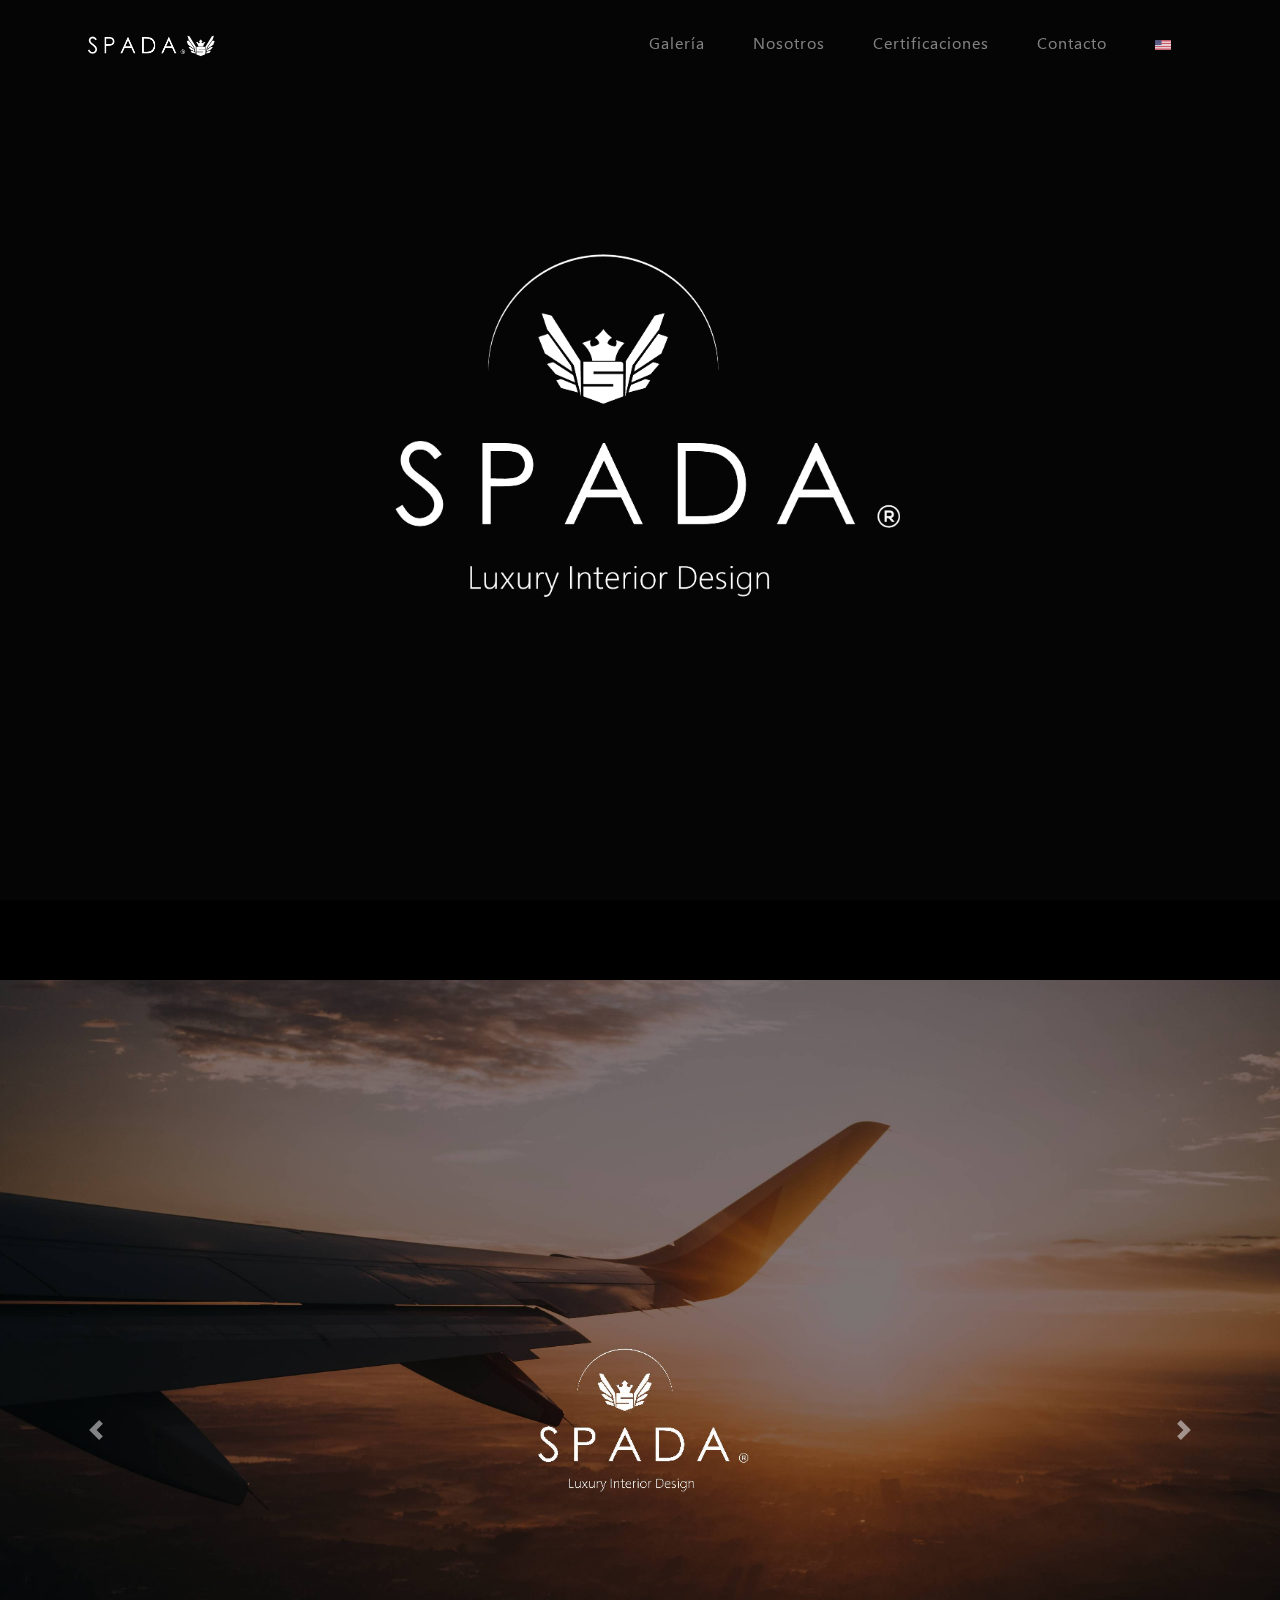
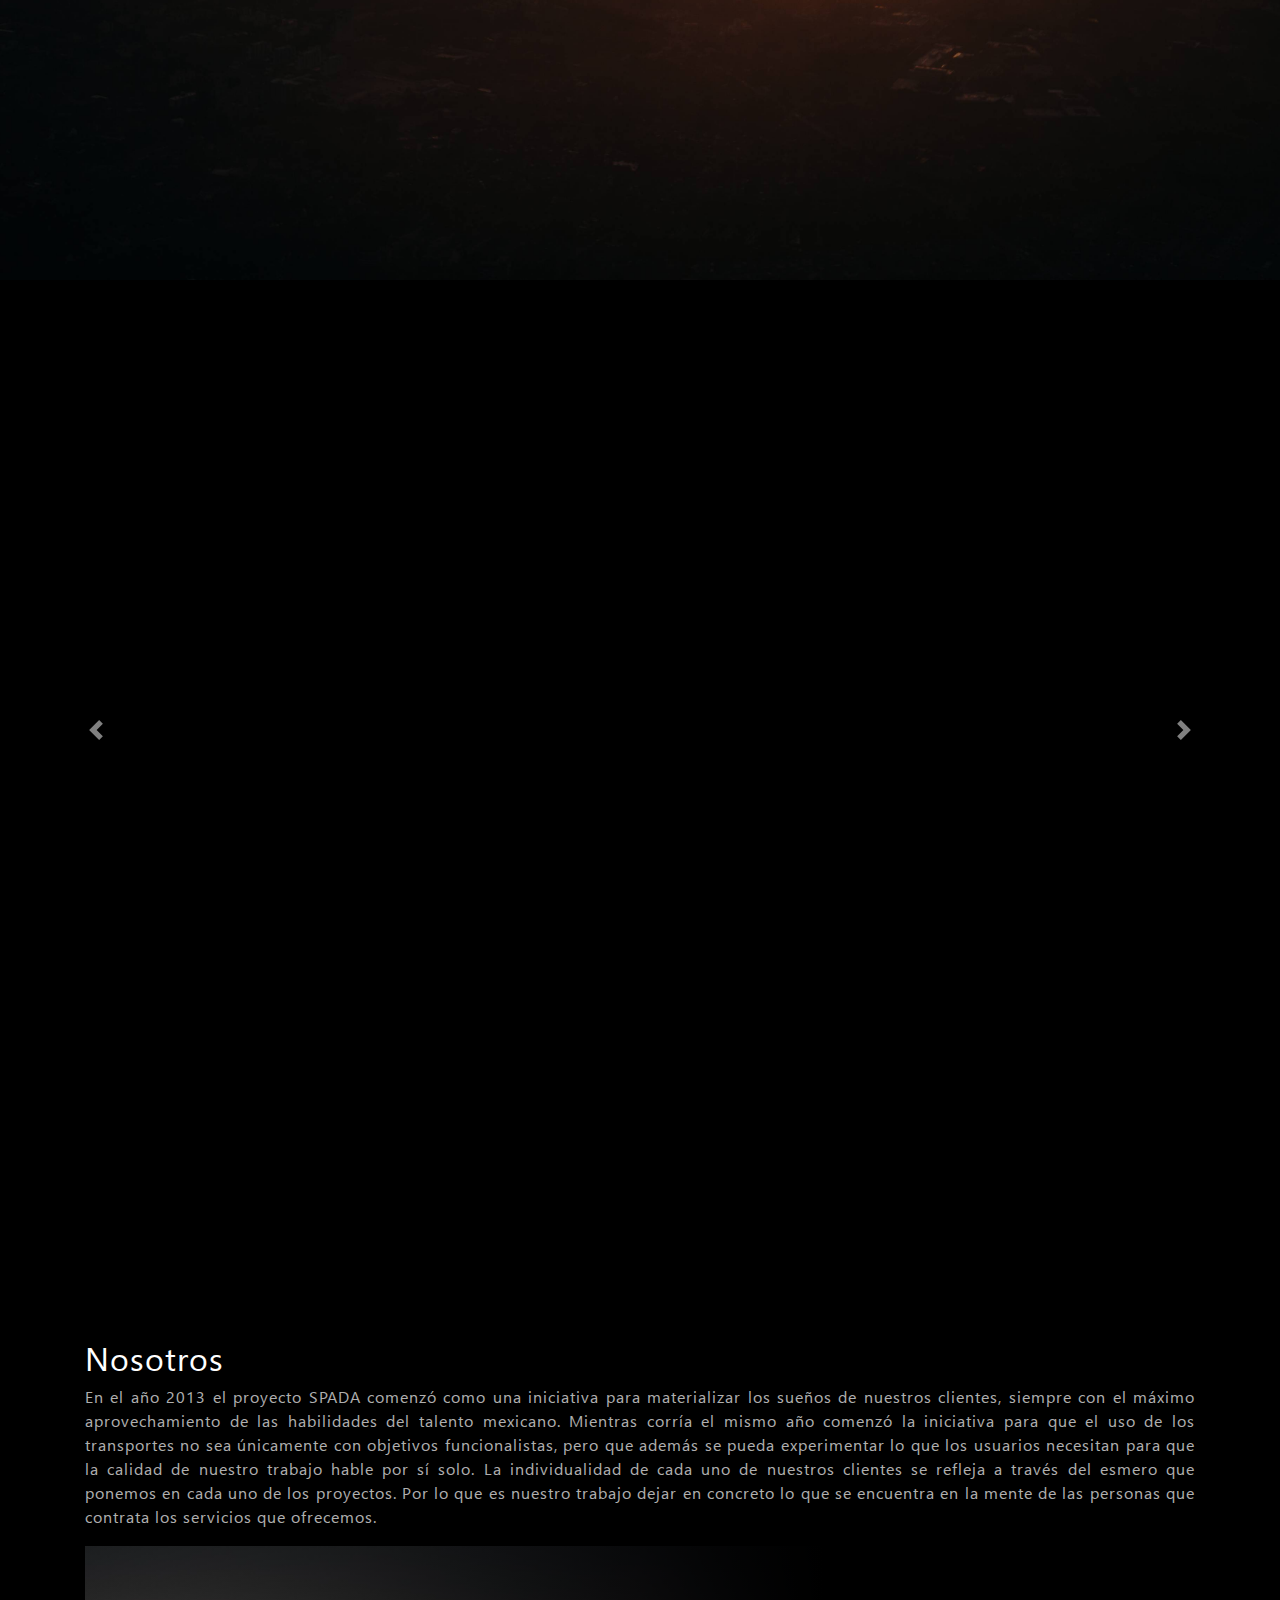
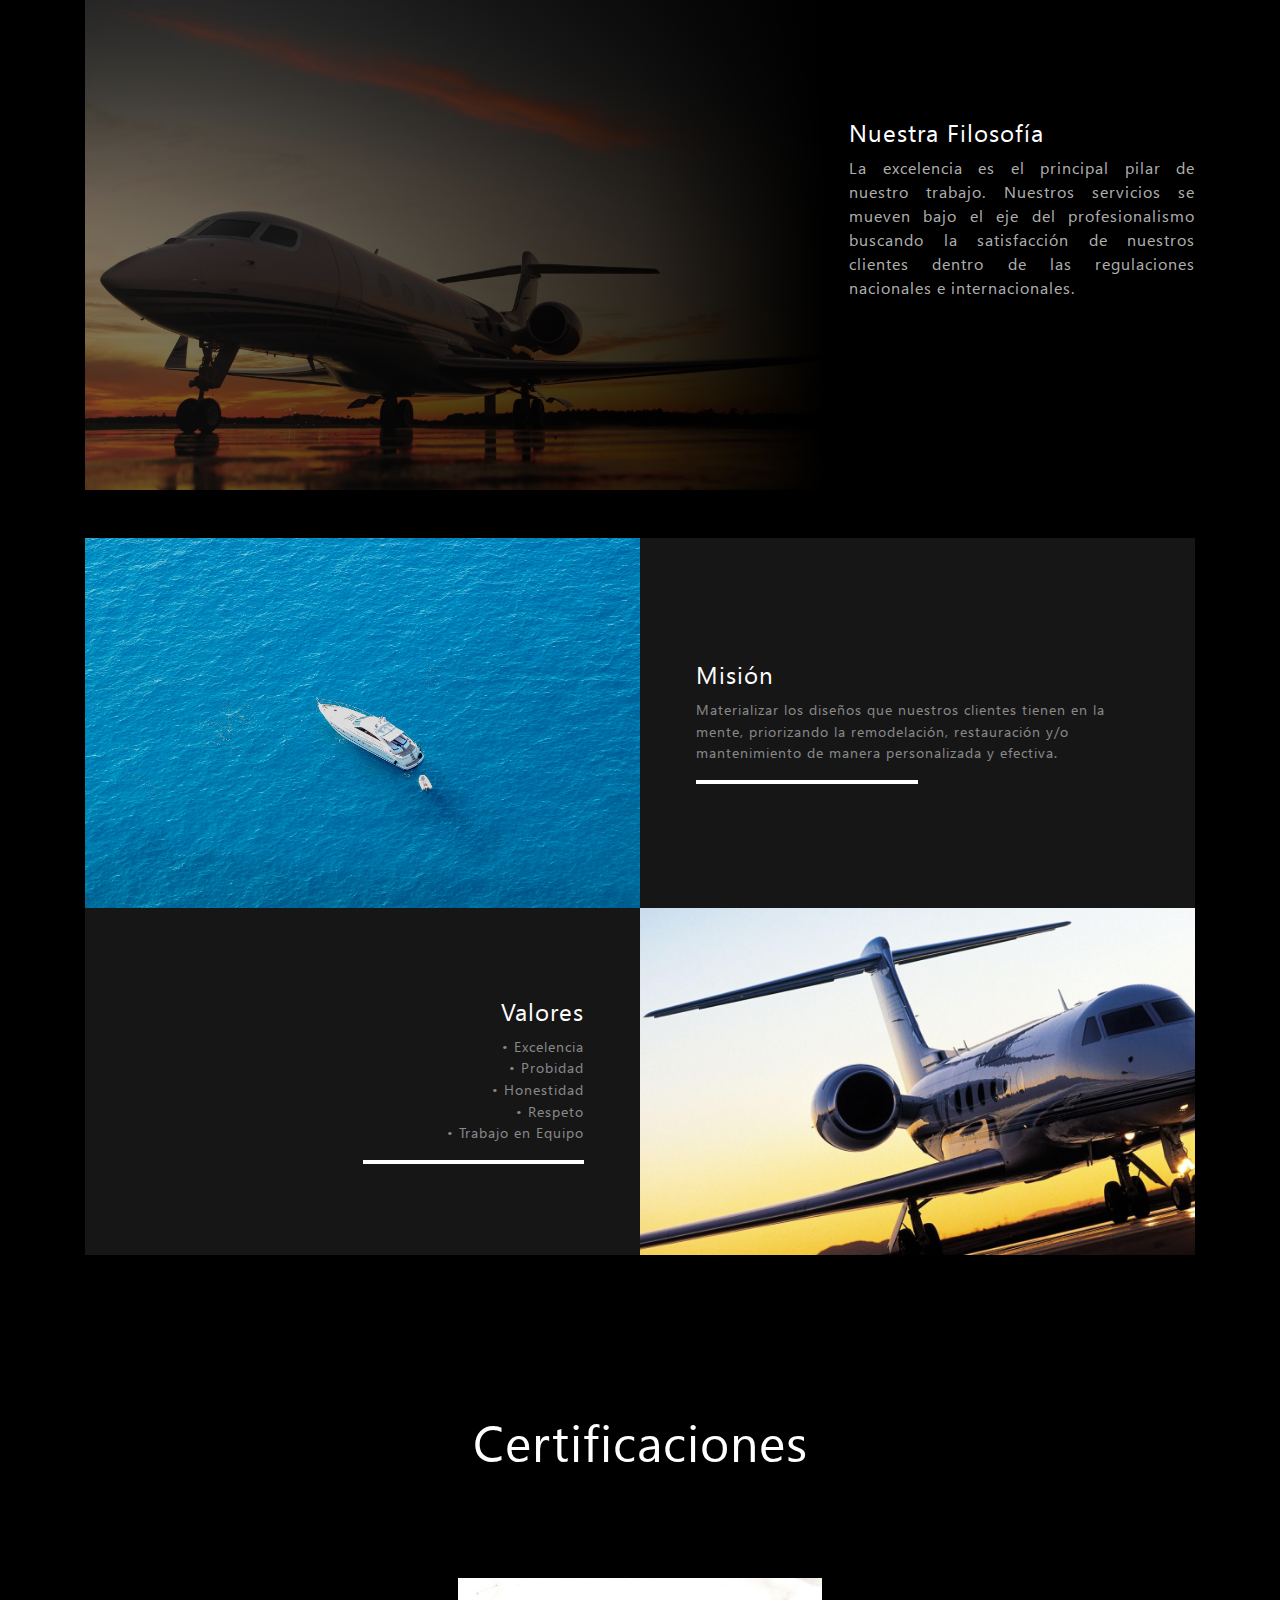
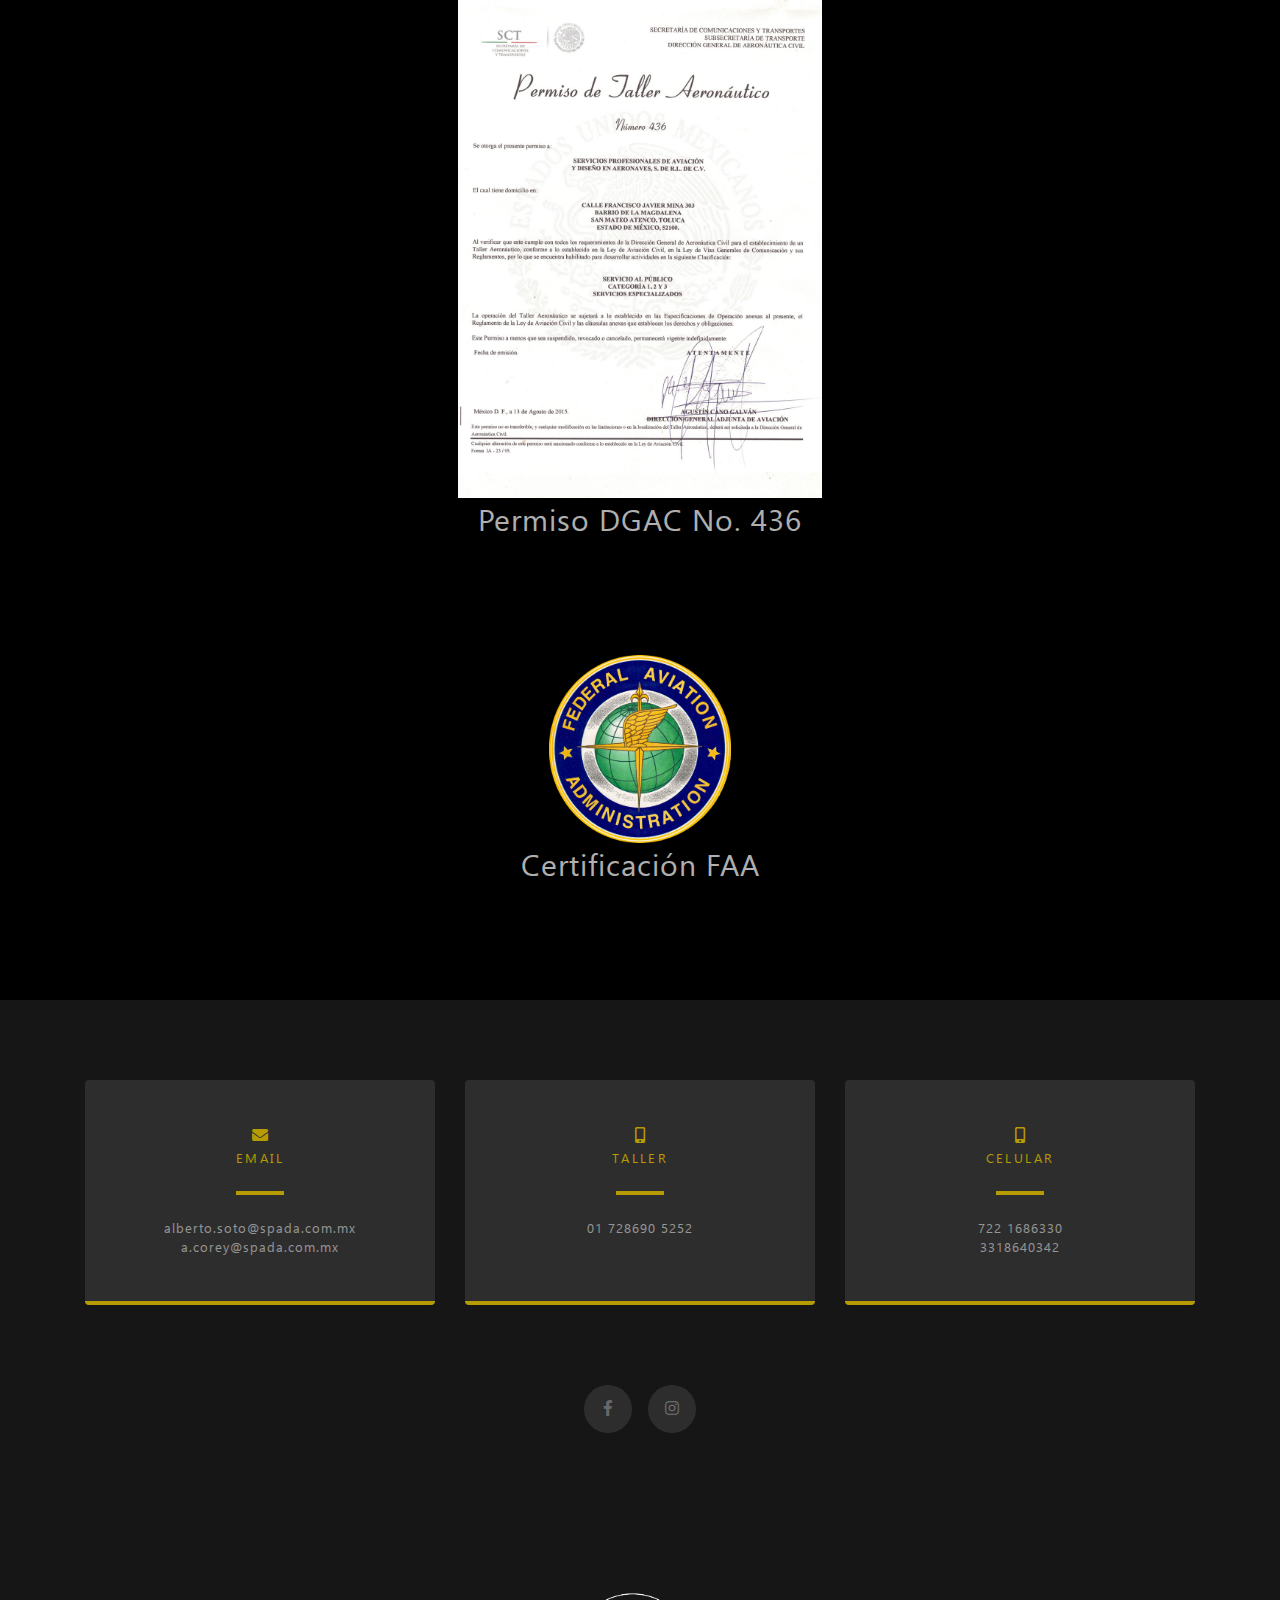
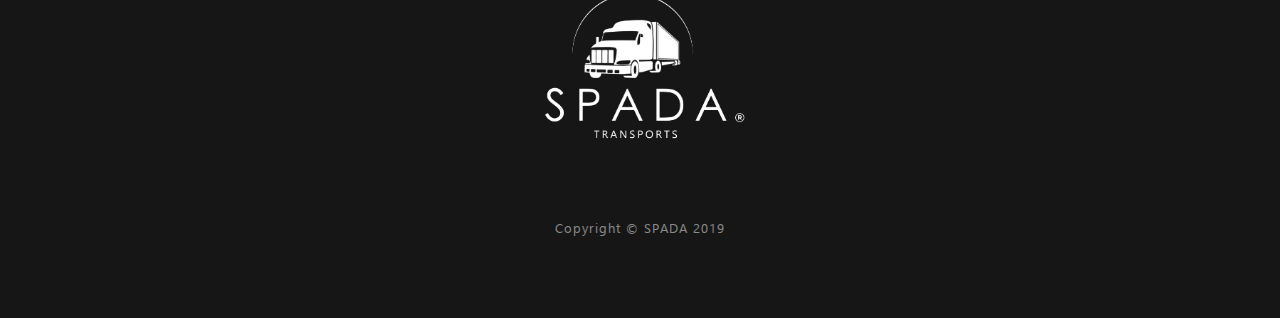
==== commit cdb6ae29: "Commit" ====
--- a/index.html
+++ b/index.html
@@ -312,7 +312,7 @@
     </section>
 
     <!-- Signup Section -->
-    <section id="signup" class="signup-section">
+<!--     <section id="signup" class="signup-section">
       <div class="container">
         <div class="row">
           <div class="col-md-10 col-lg-8 mx-auto text-center">
@@ -330,7 +330,7 @@
           </div>
         </div>
       </div>
-    </section>
+    </section> -->
 
     <!-- Contact Section -->
     <section class="contact-section bg-black">
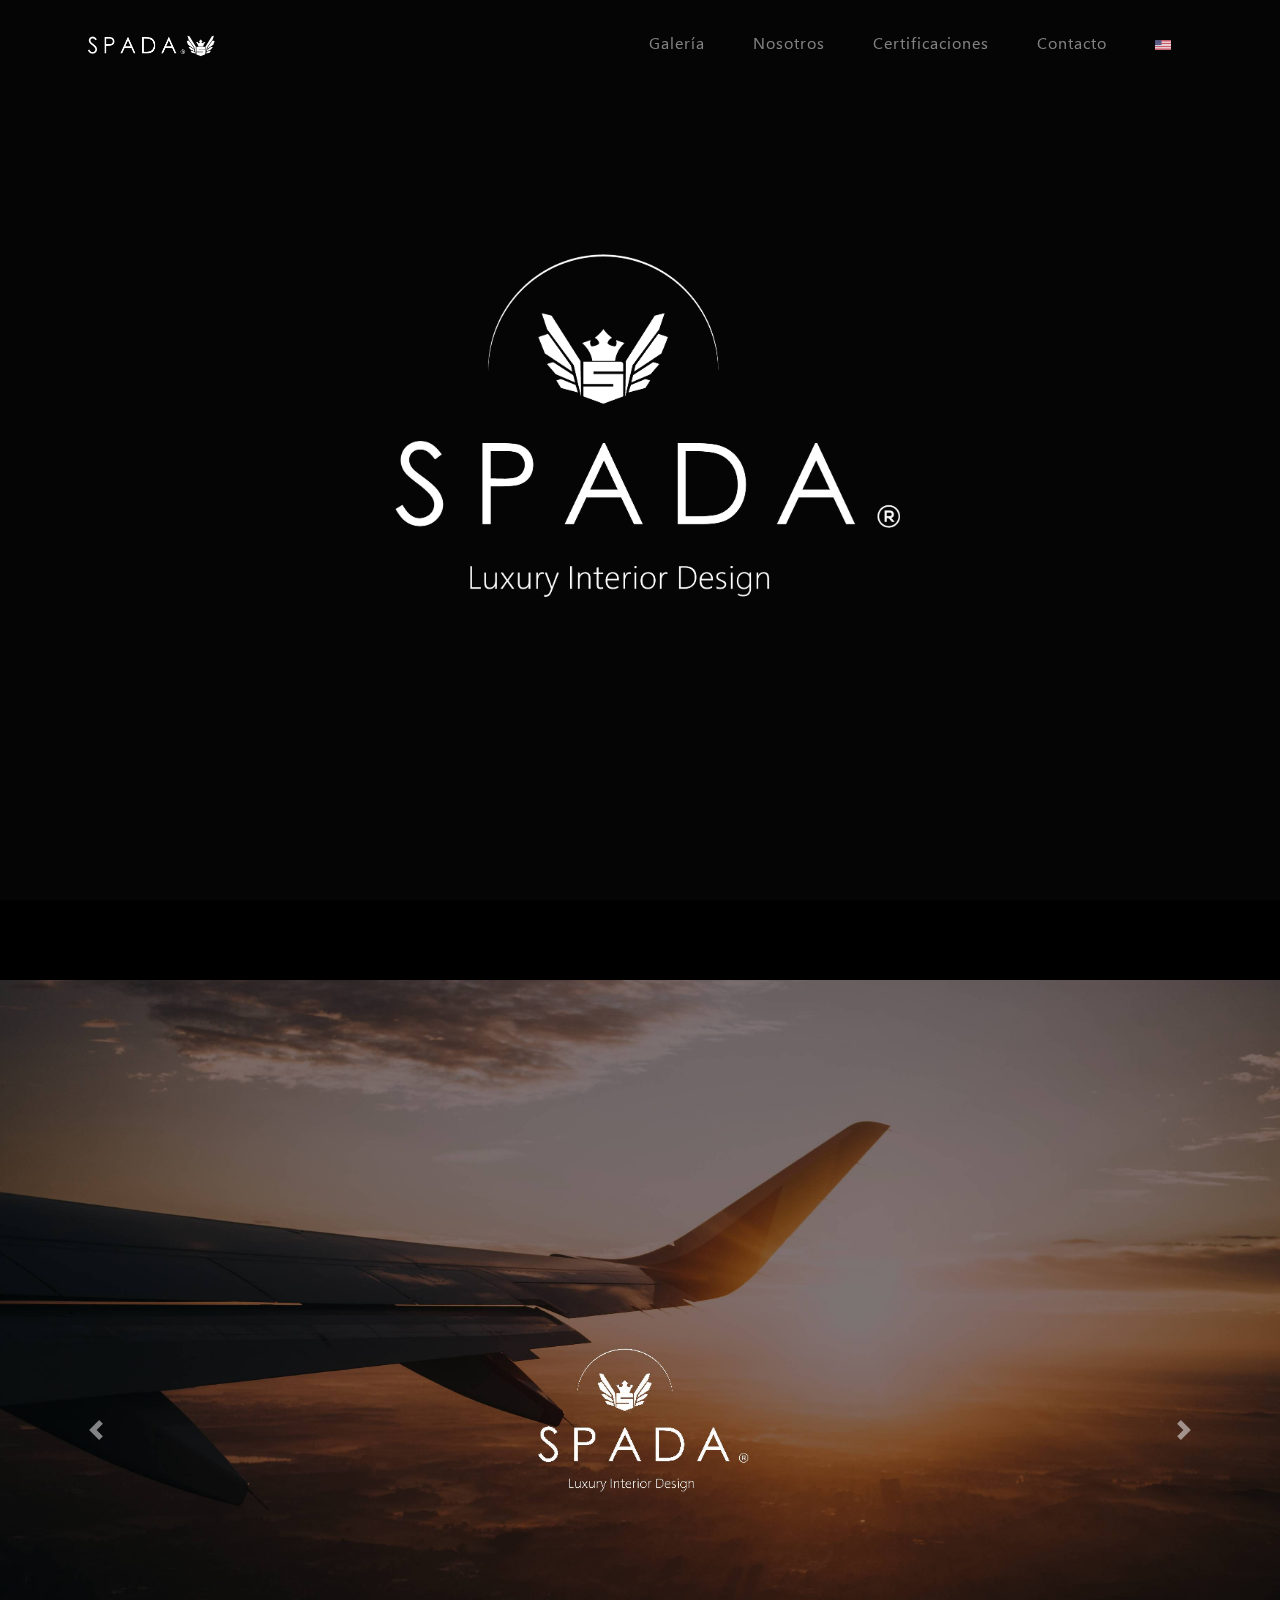
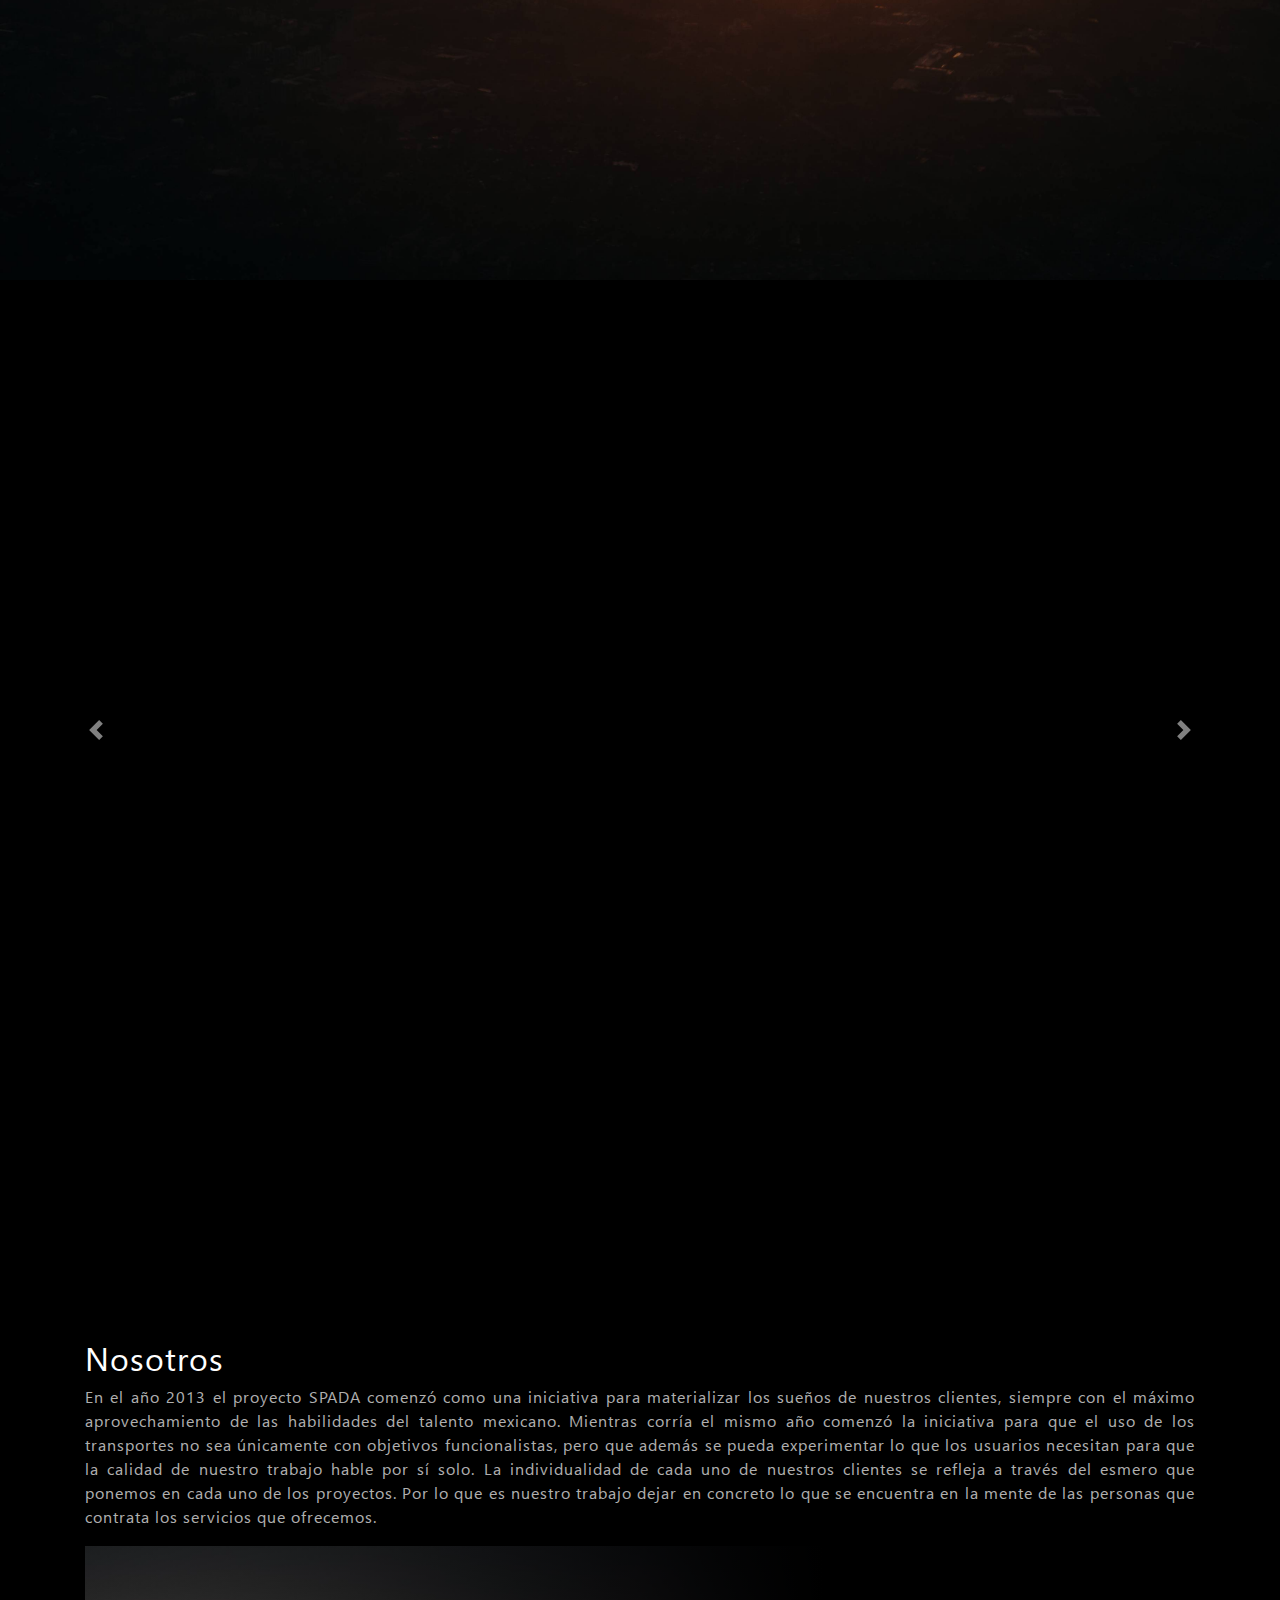
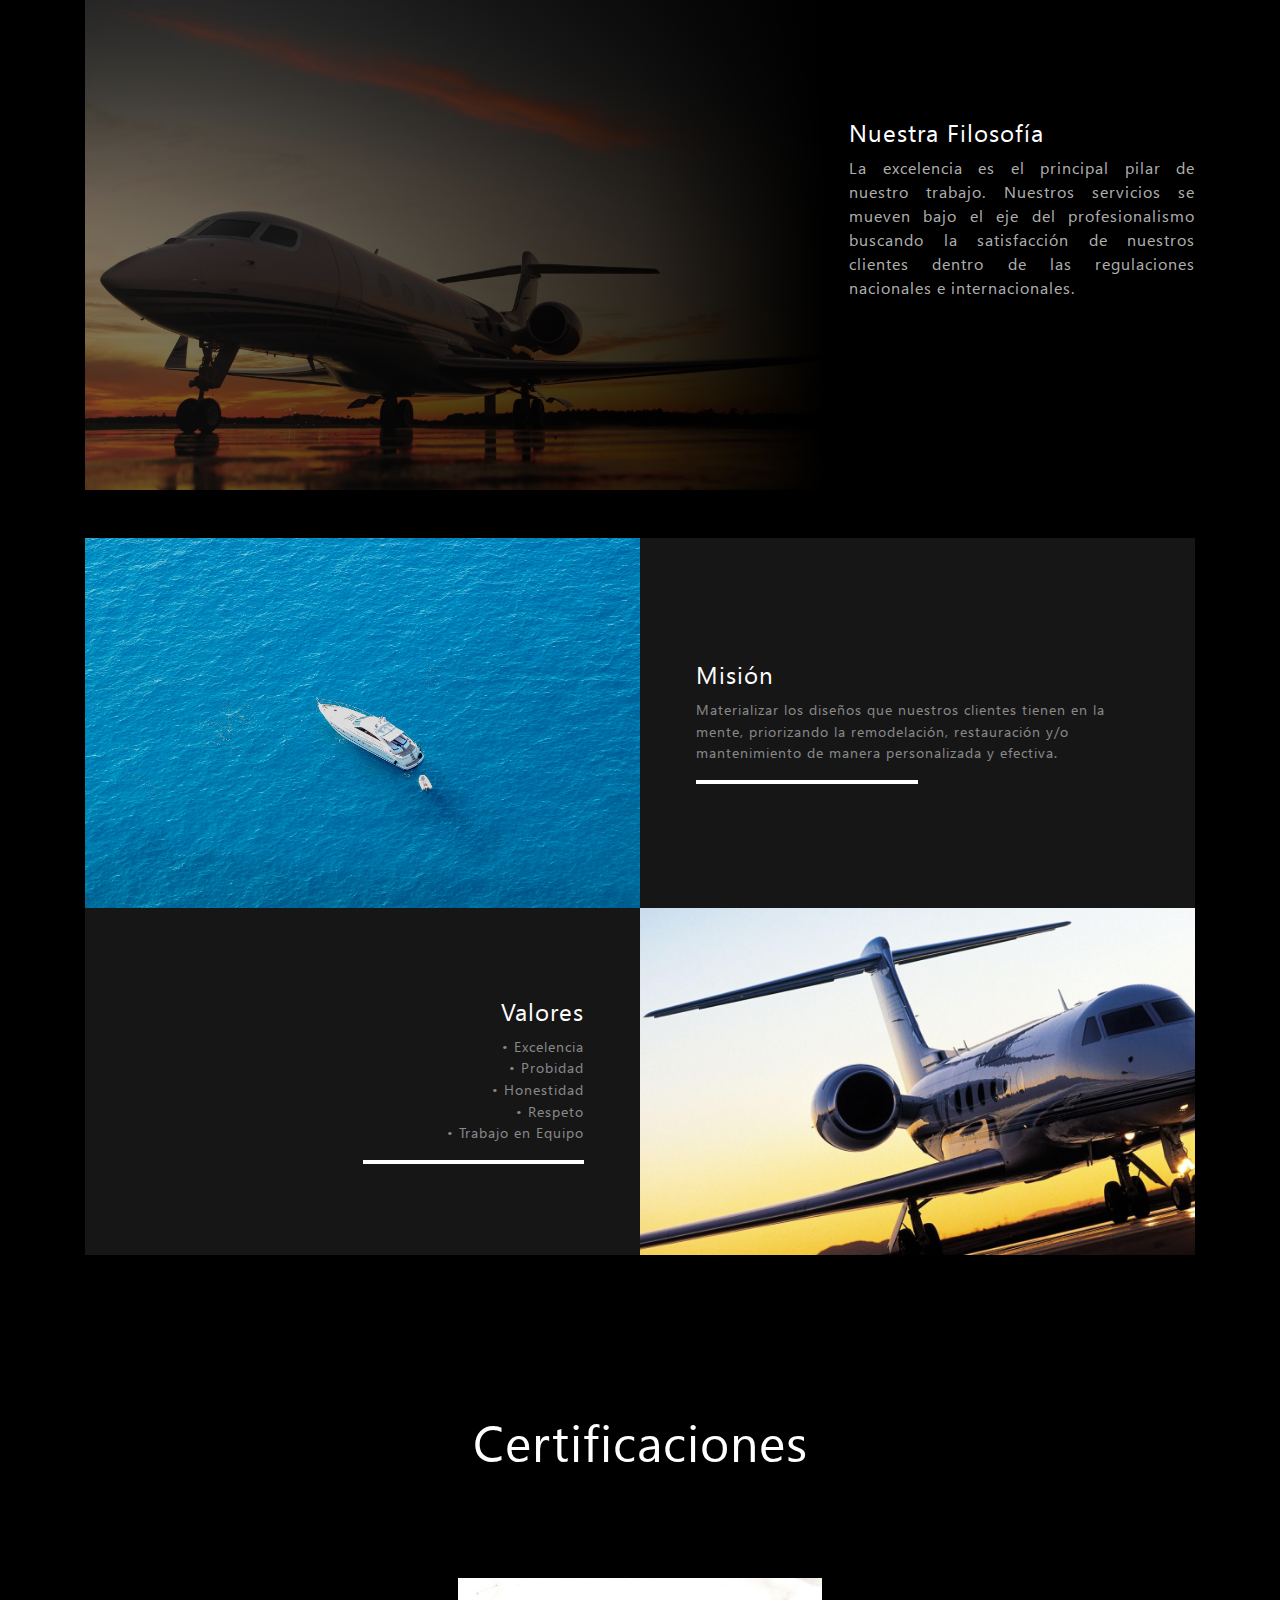
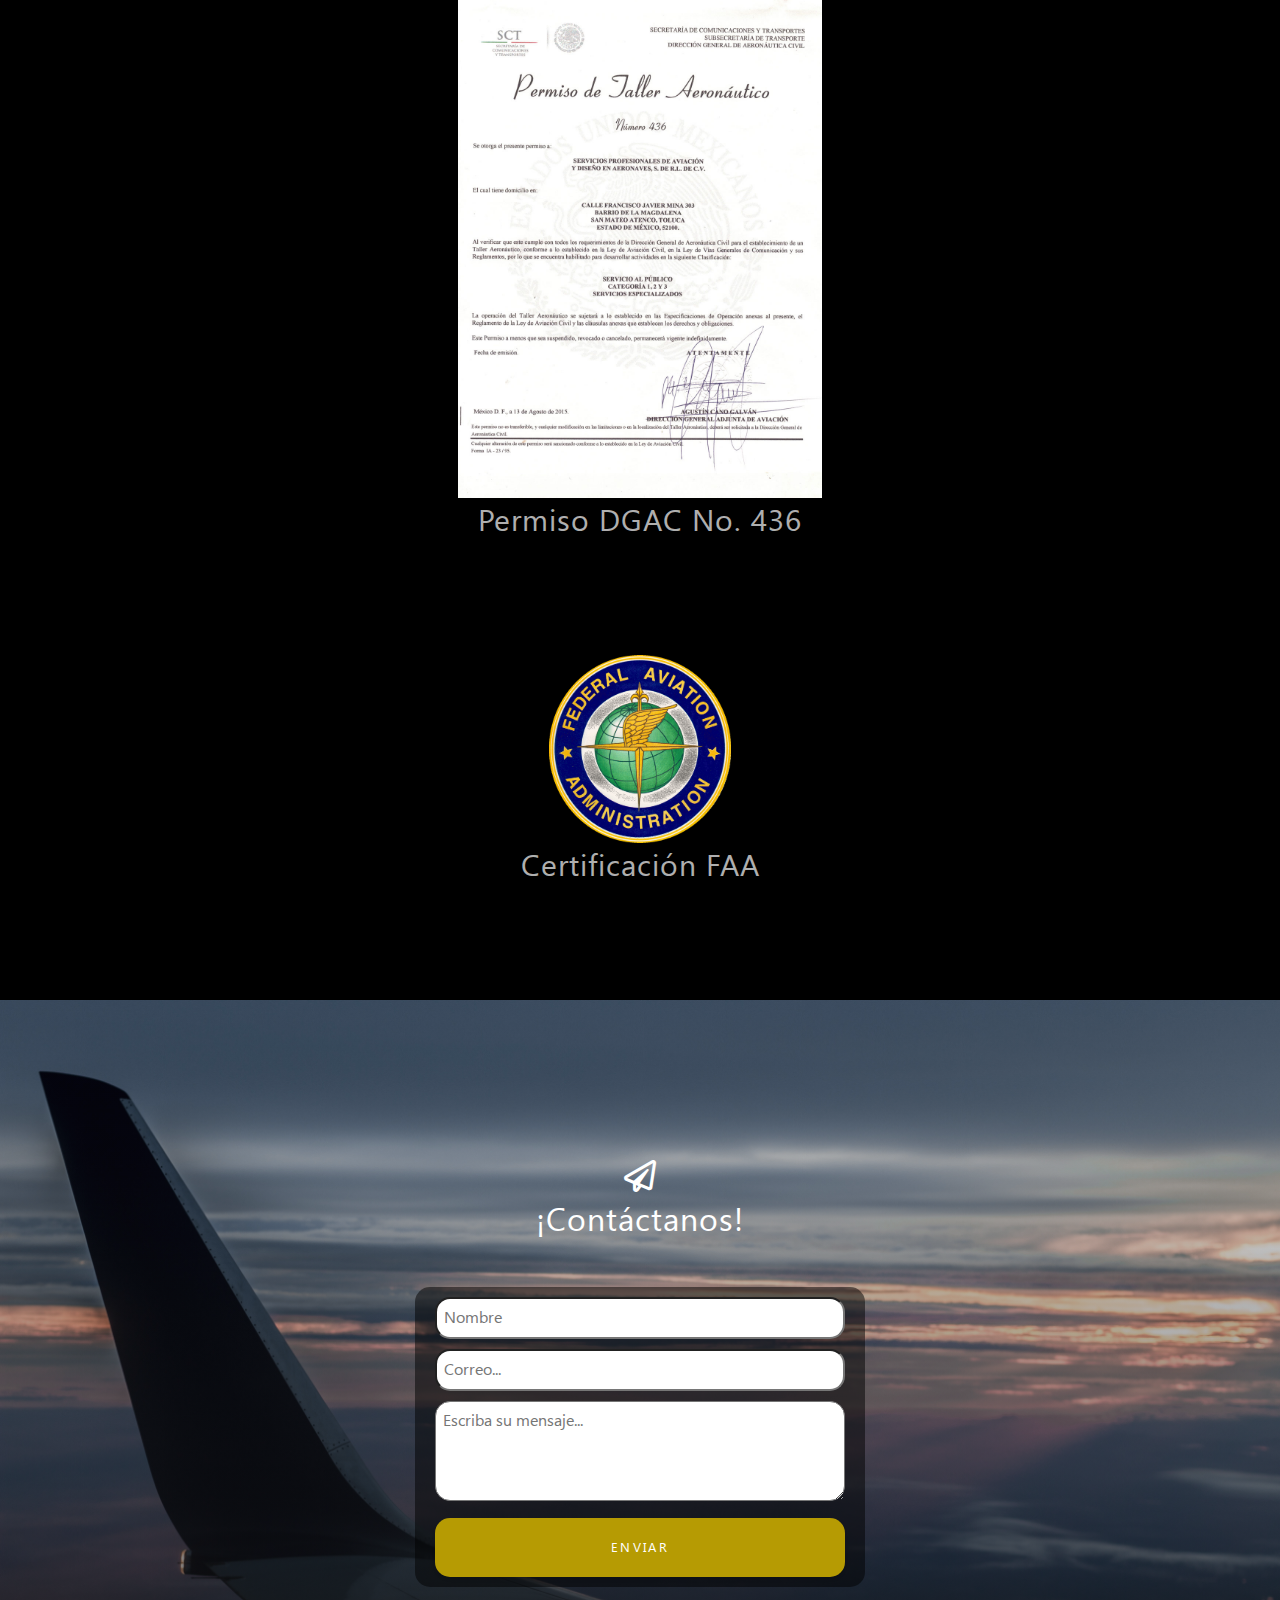
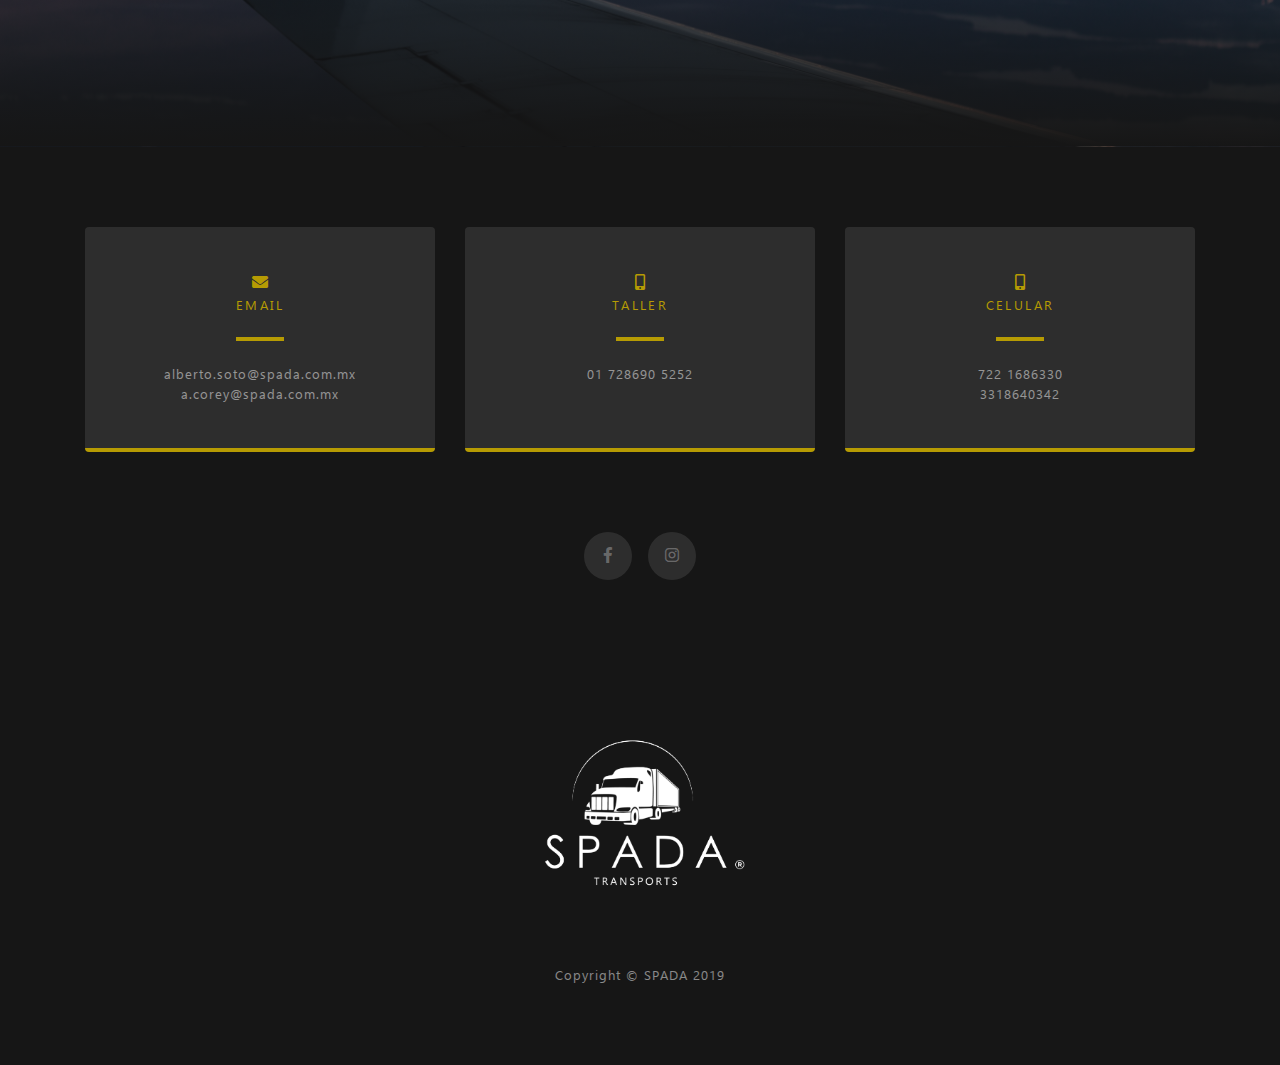
==== commit b8f25434: "NoPasaNada" ====
--- a/index.html
+++ b/index.html
@@ -312,7 +312,7 @@
     </section>
 
     <!-- Signup Section -->
-<!--     <section id="signup" class="signup-section">
+    <section id="signup" class="signup-section">
       <div class="container">
         <div class="row">
           <div class="col-md-10 col-lg-8 mx-auto text-center">
@@ -330,7 +330,7 @@
           </div>
         </div>
       </div>
-    </section> -->
+    </section>
 
     <!-- Contact Section -->
     <section class="contact-section bg-black">
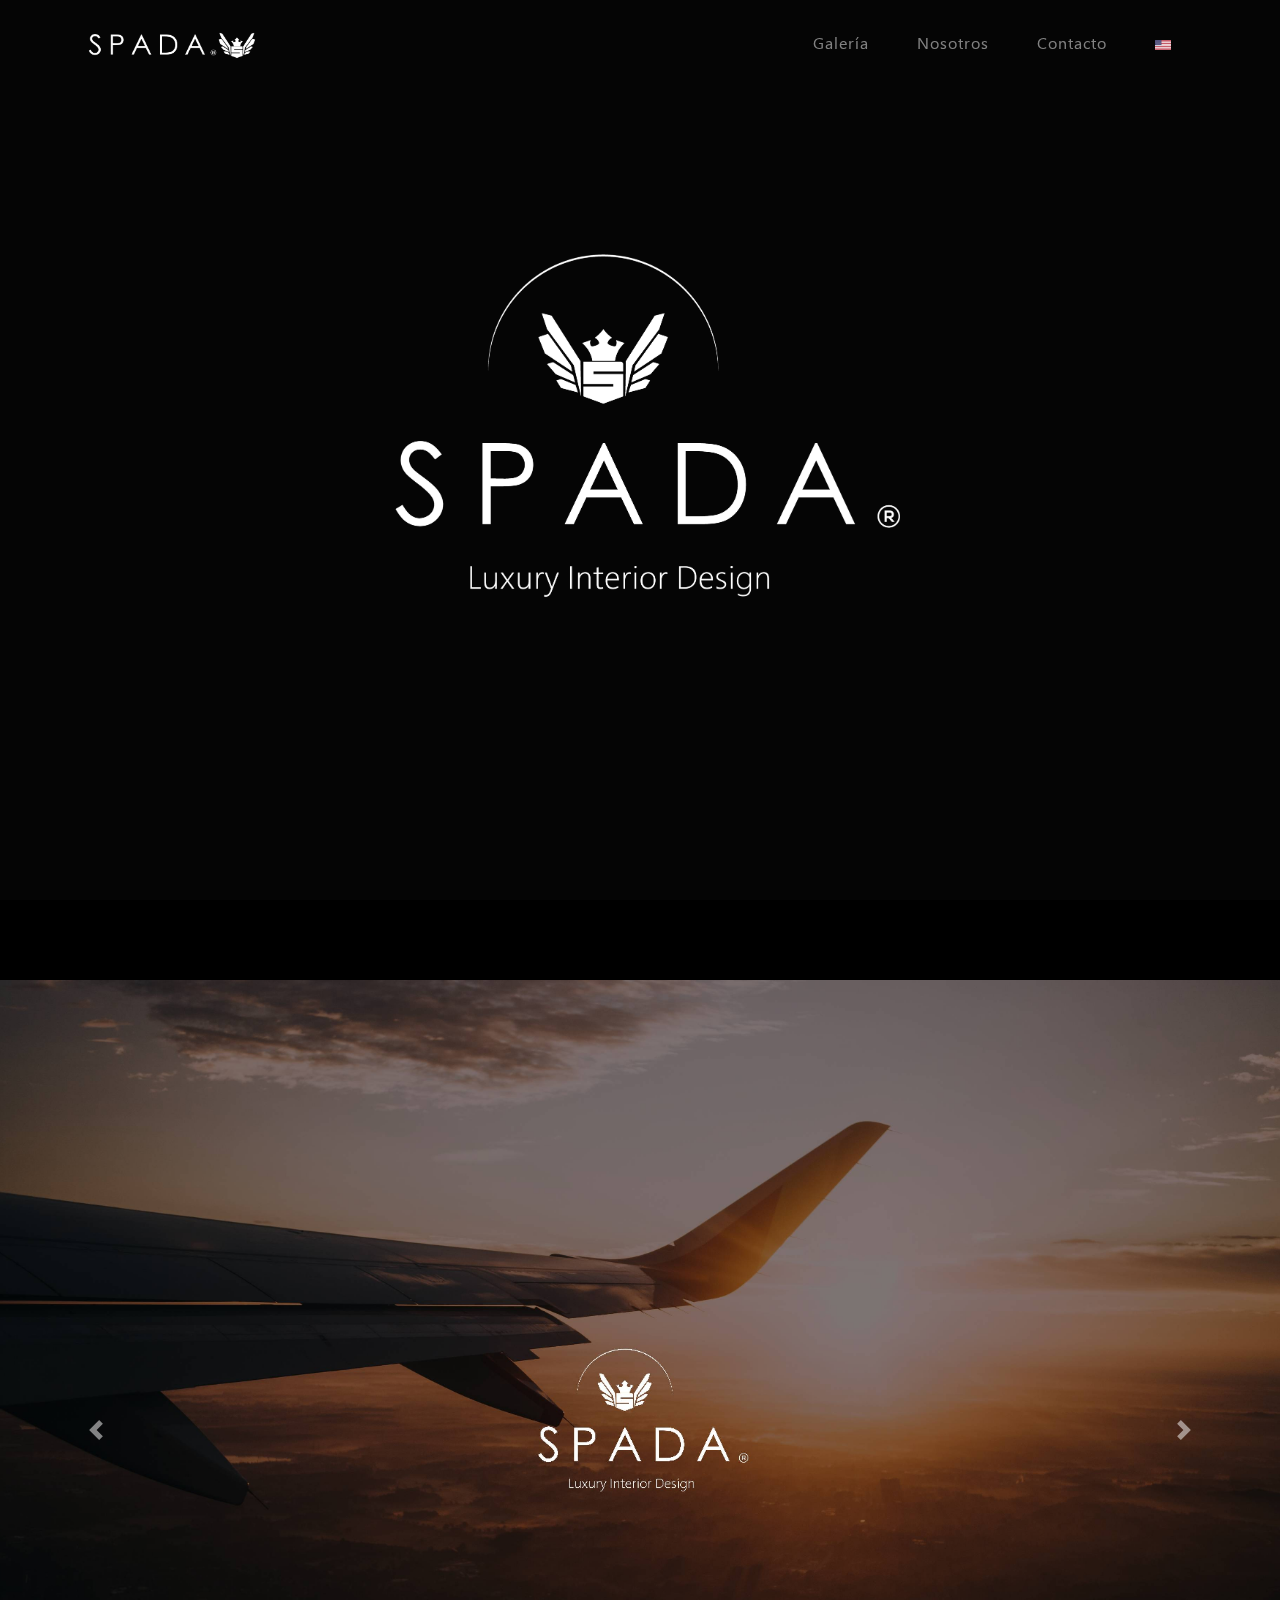
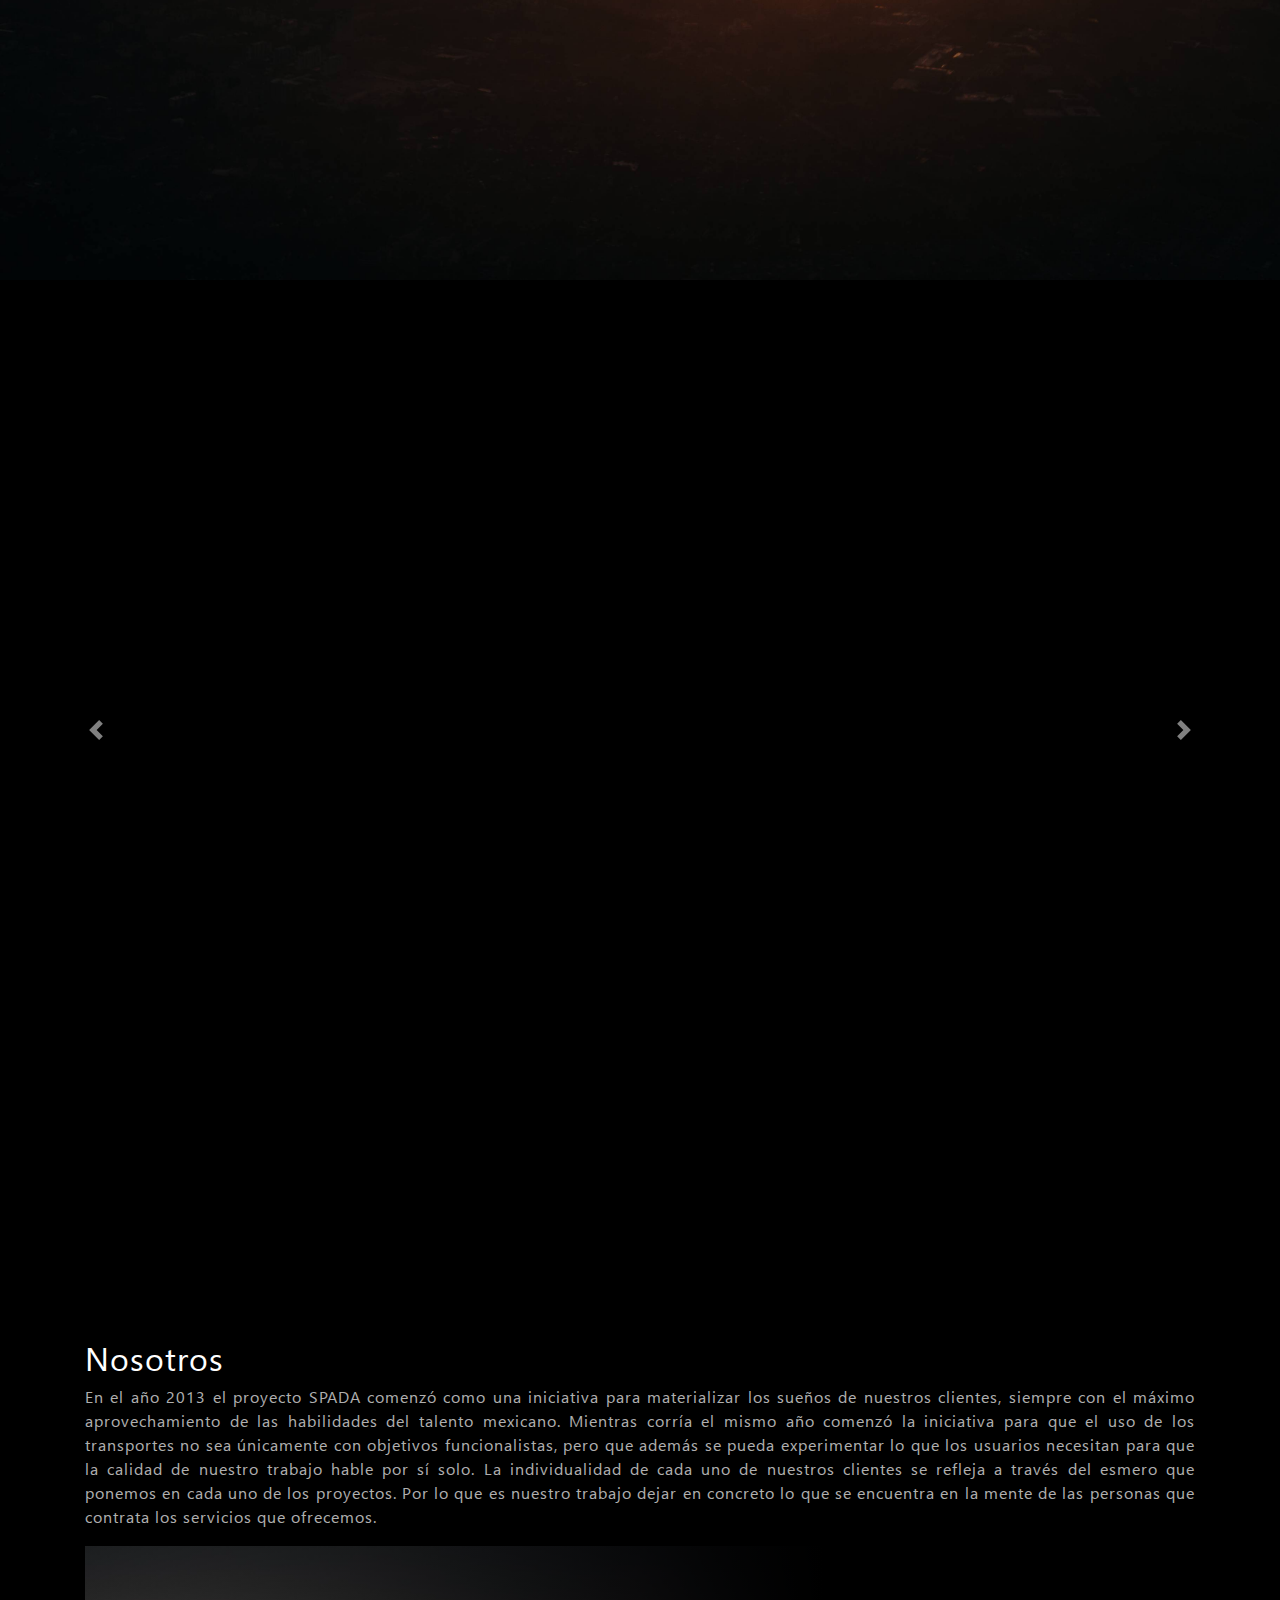
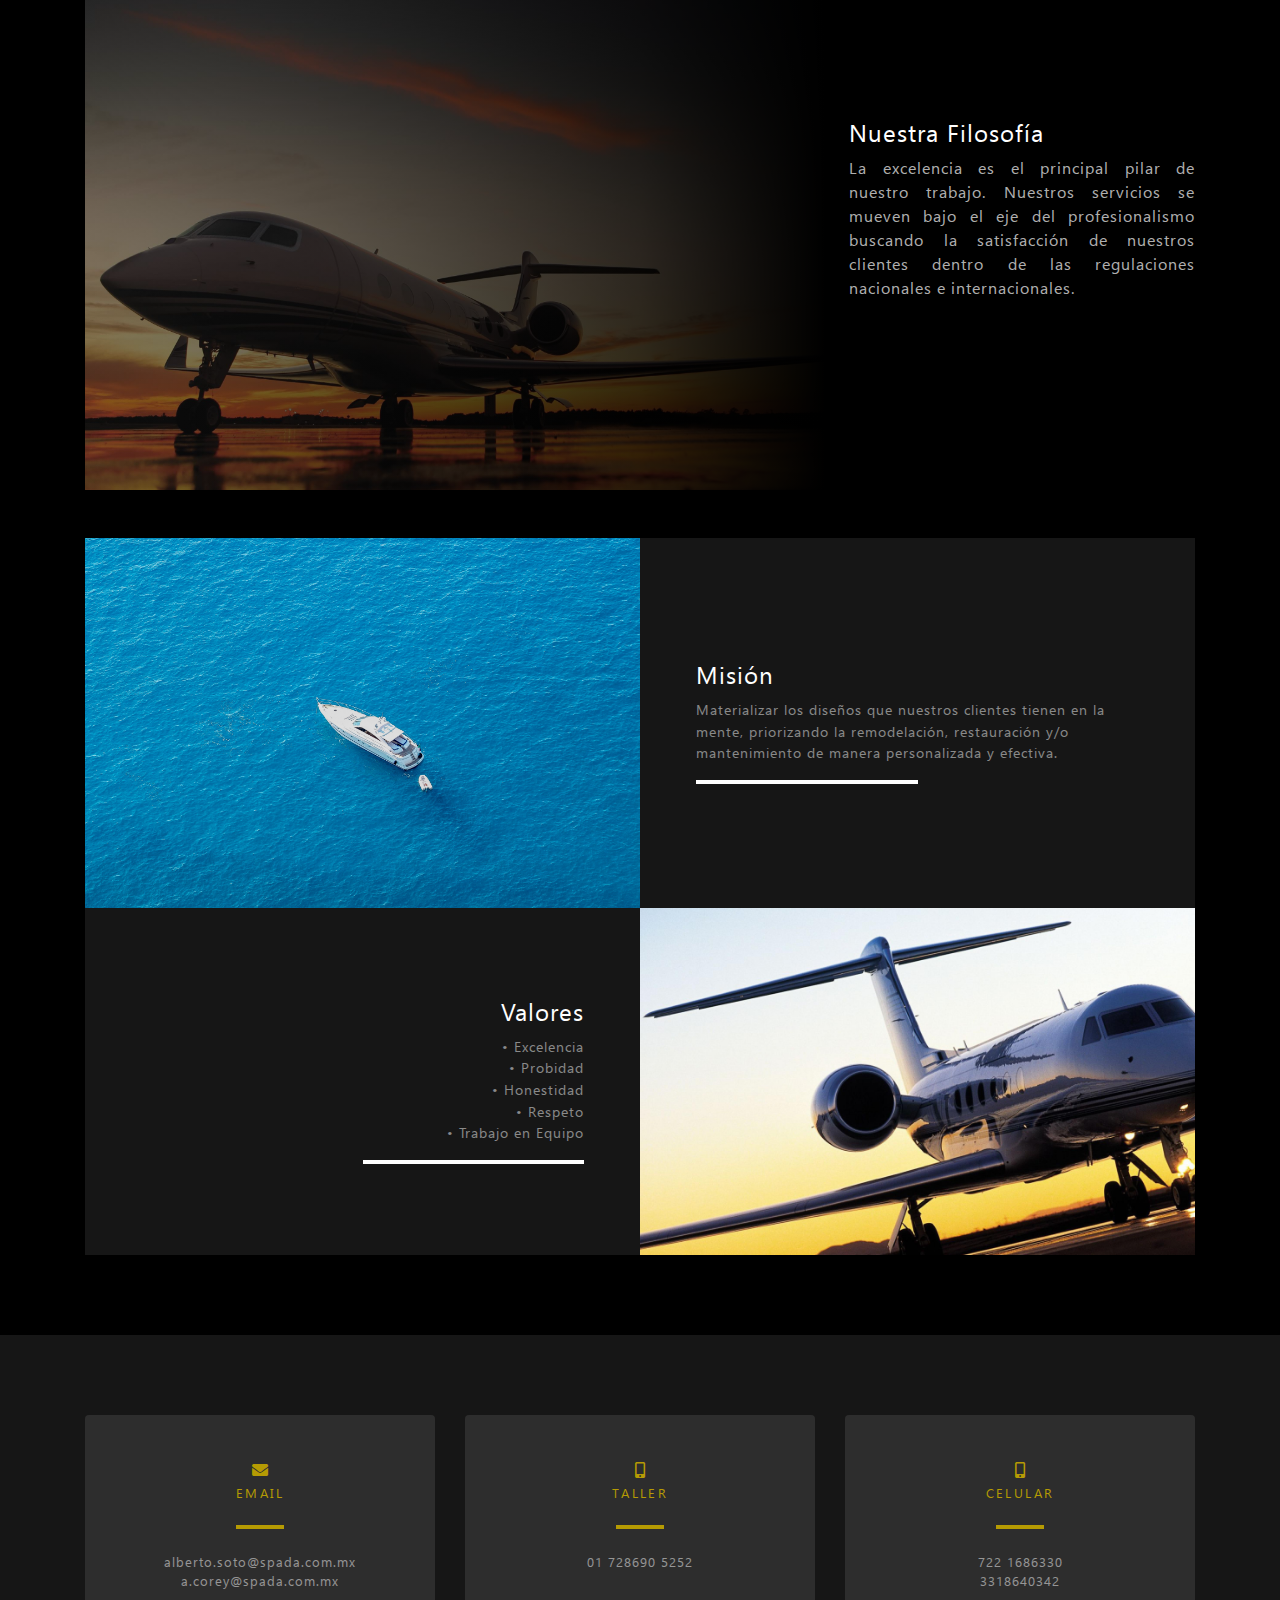
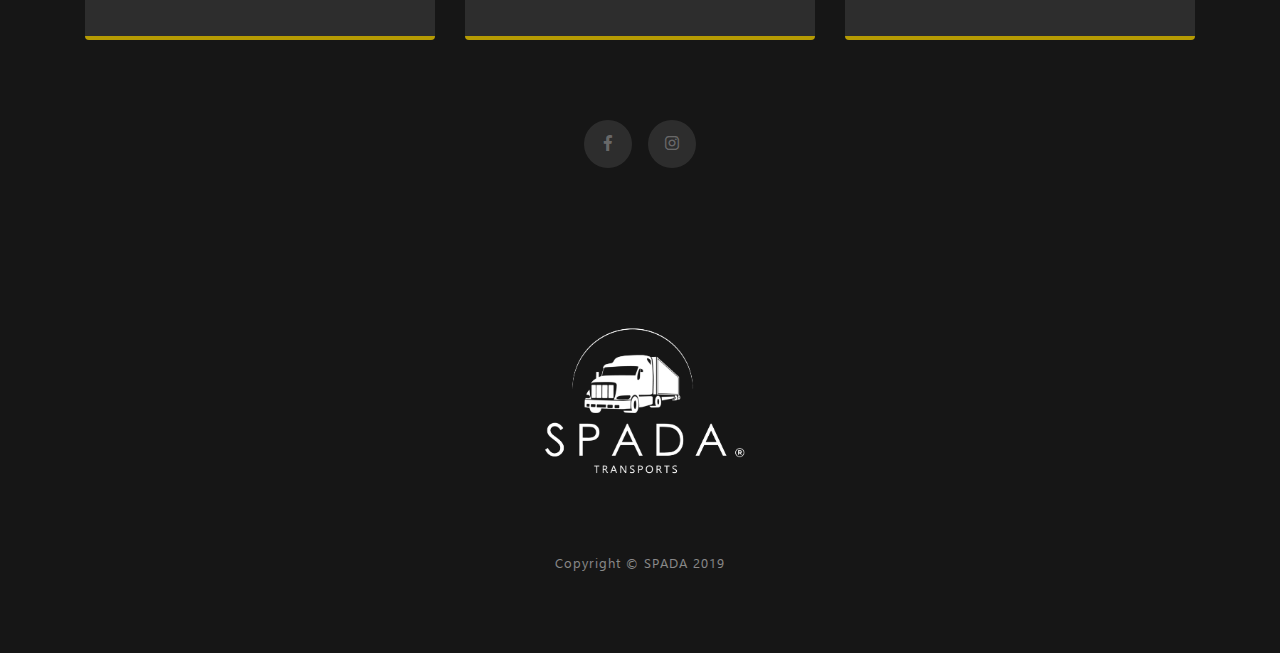
==== commit c06befcd: "Comentarios" ====
--- a/index.html
+++ b/index.html
@@ -51,7 +51,7 @@
     <!-- Menu Navegacion -->
     <nav class="navbar navbar-expand-lg navbar-light fixed-top" id="mainNav">
       <div class="container">
-        <a class="navbar-brand js-scroll-trigger" href="#page-top"style="color:rgb(255, 255, 255)";>
+        <a class="navbar-brand js-scroll-trigger" href="#"style="color:rgb(255, 255, 255)";>
         <img class="" width="25%" src="img/SPADA Head.png" alt="SPADA"></a>
         <button class="navbar-toggler navbar-toggler-right" type="button" data-toggle="collapse" data-target="#navbarResponsive" aria-controls="navbarResponsive" aria-expanded="false" aria-label="Toggle navigation">
           Menu
@@ -65,15 +65,15 @@
             <li class="nav-item">
               <a class="nav-link js-scroll-trigger" href="#nosotros"style="color:rgb(255, 255, 255)";>Nosotros</a>
             </li>
+            <!-- <li class="nav-item">
+              <a class="nav-link js-scroll-trigger" href="#quienes-somos" style="color:rgb(255, 255, 255)";>Certificaciones</a>
+            </li> -->
             <li class="nav-item">
-              <a class="nav-link js-scroll-trigger" href="#quienes-somos" style="color:rgb(255, 255, 255)";>Certificaciones</a>
-            </li>
-            <li class="nav-item">
-              <a class="nav-link js-scroll-trigger" href="#signup"style="color:rgb(255, 255, 255)";>Contacto</a>
+              <a class="nav-link js-scroll-trigger" href="#contacto"style="color:rgb(255, 255, 255)";>Contacto</a>
             </li> 
             
             <li class="nav-item">
-              <a class="nav-link js-scroll-trigger" href="spada ingles.html"style="color:rgb(255, 255, 255)";>
+              <a class="nav-link js-scroll-trigger" href=""style="color:rgb(255, 255, 255)";>
                 <img class="" src="img/USA Flag.jpg" alt="" width="16" height="9.10">
               </a>
             </li> 
@@ -286,7 +286,7 @@
     </section>
       
     <!-- ¿Quienes Somos? -->
-    <section id="quienes-somos" class="quienes-somos-section justify-content-center" >
+<!--     <section id="quienes-somos" class="quienes-somos-section justify-content-center" >
       <div class="container">
         <div class="row">
           <div class="col-lg-8 mx-auto">
@@ -307,12 +307,12 @@
             <img class="" width="30%" style="align-items: center" src="img/FAA Logo.png" alt="">
             <p style="color:rgba(255, 255, 255,.7)"> Certificación FAA</p>
           </div>
-      </div>
-
-    </section>
+      </div> 
+
+    </section> -->
 
     <!-- Signup Section -->
-    <section id="signup" class="signup-section">
+    <!-- <section id="signup" class="signup-section">
       <div class="container">
         <div class="row">
           <div class="col-md-10 col-lg-8 mx-auto text-center">
@@ -330,10 +330,10 @@
           </div>
         </div>
       </div>
-    </section>
+    </section> -->
 
     <!-- Contact Section -->
-    <section class="contact-section bg-black">
+    <section id="contacto" class="contact-section bg-black">
       <div class="container">
 
         <div class="row">
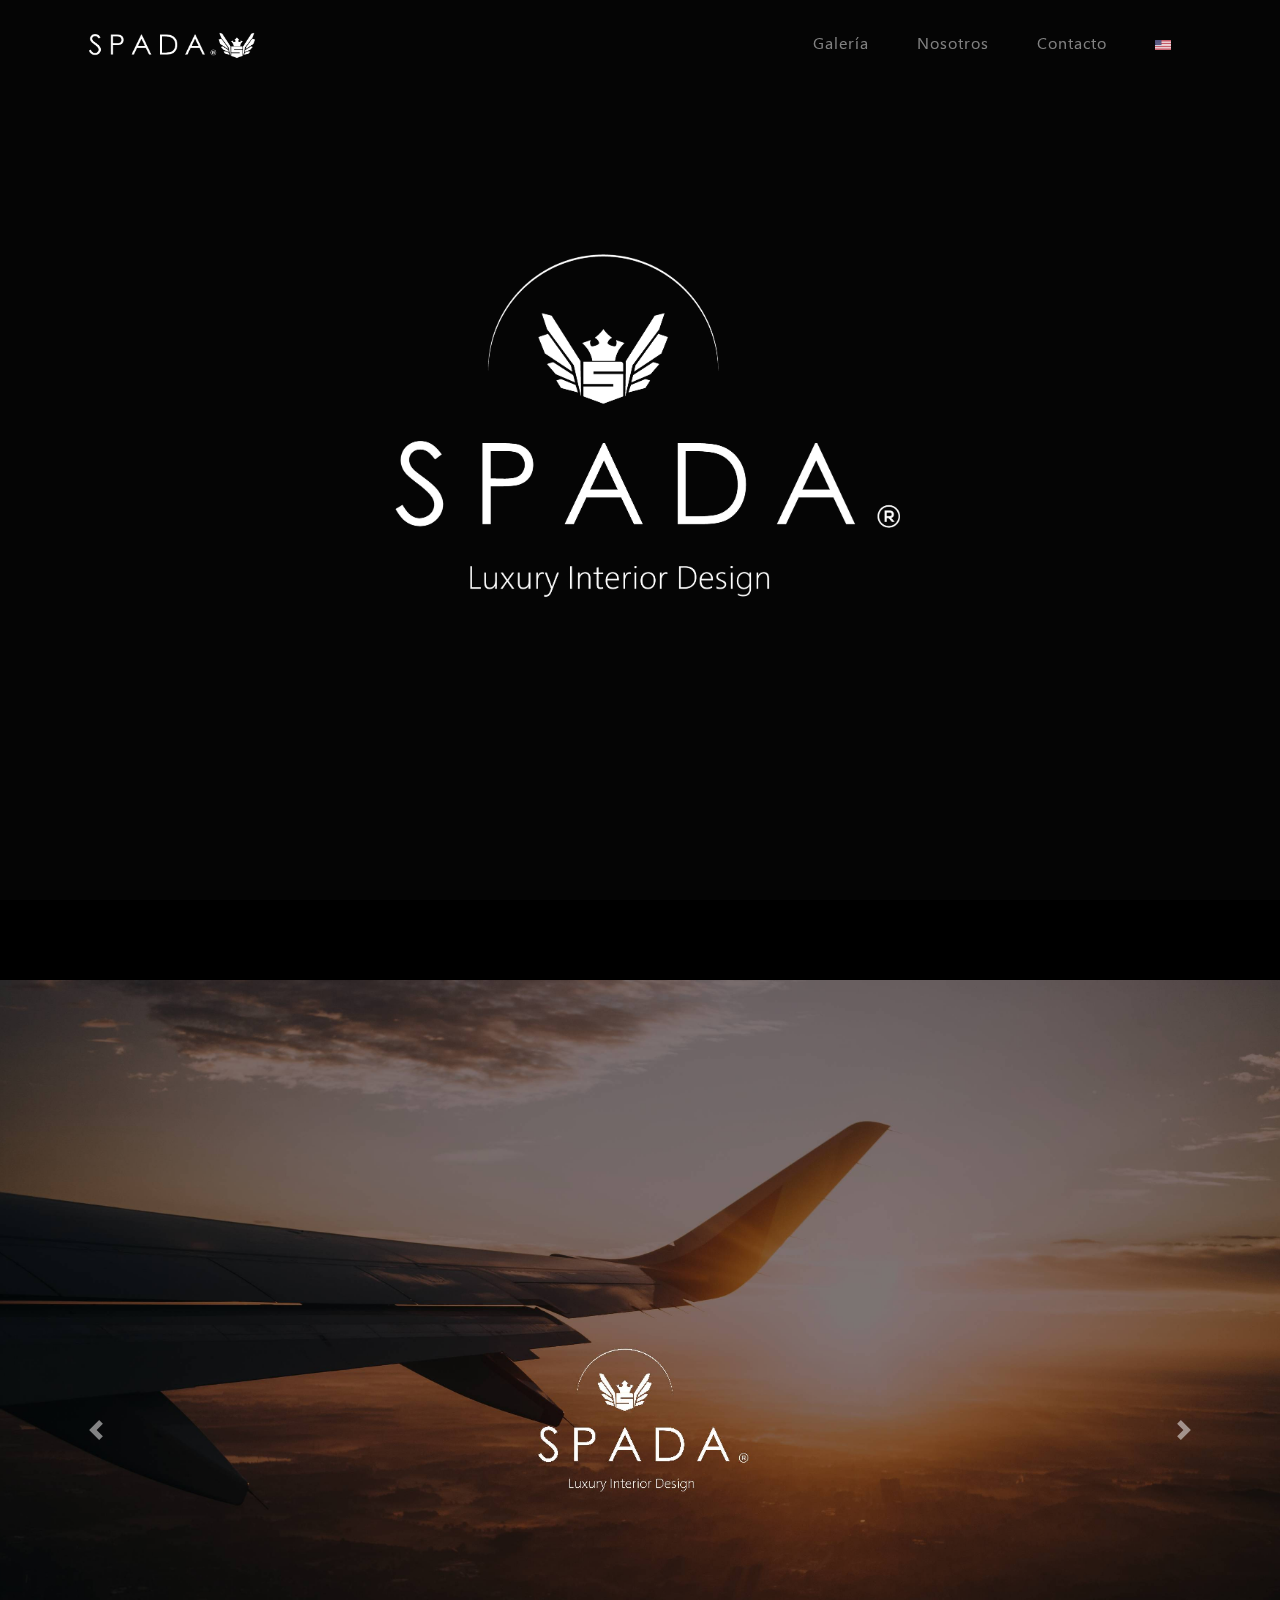
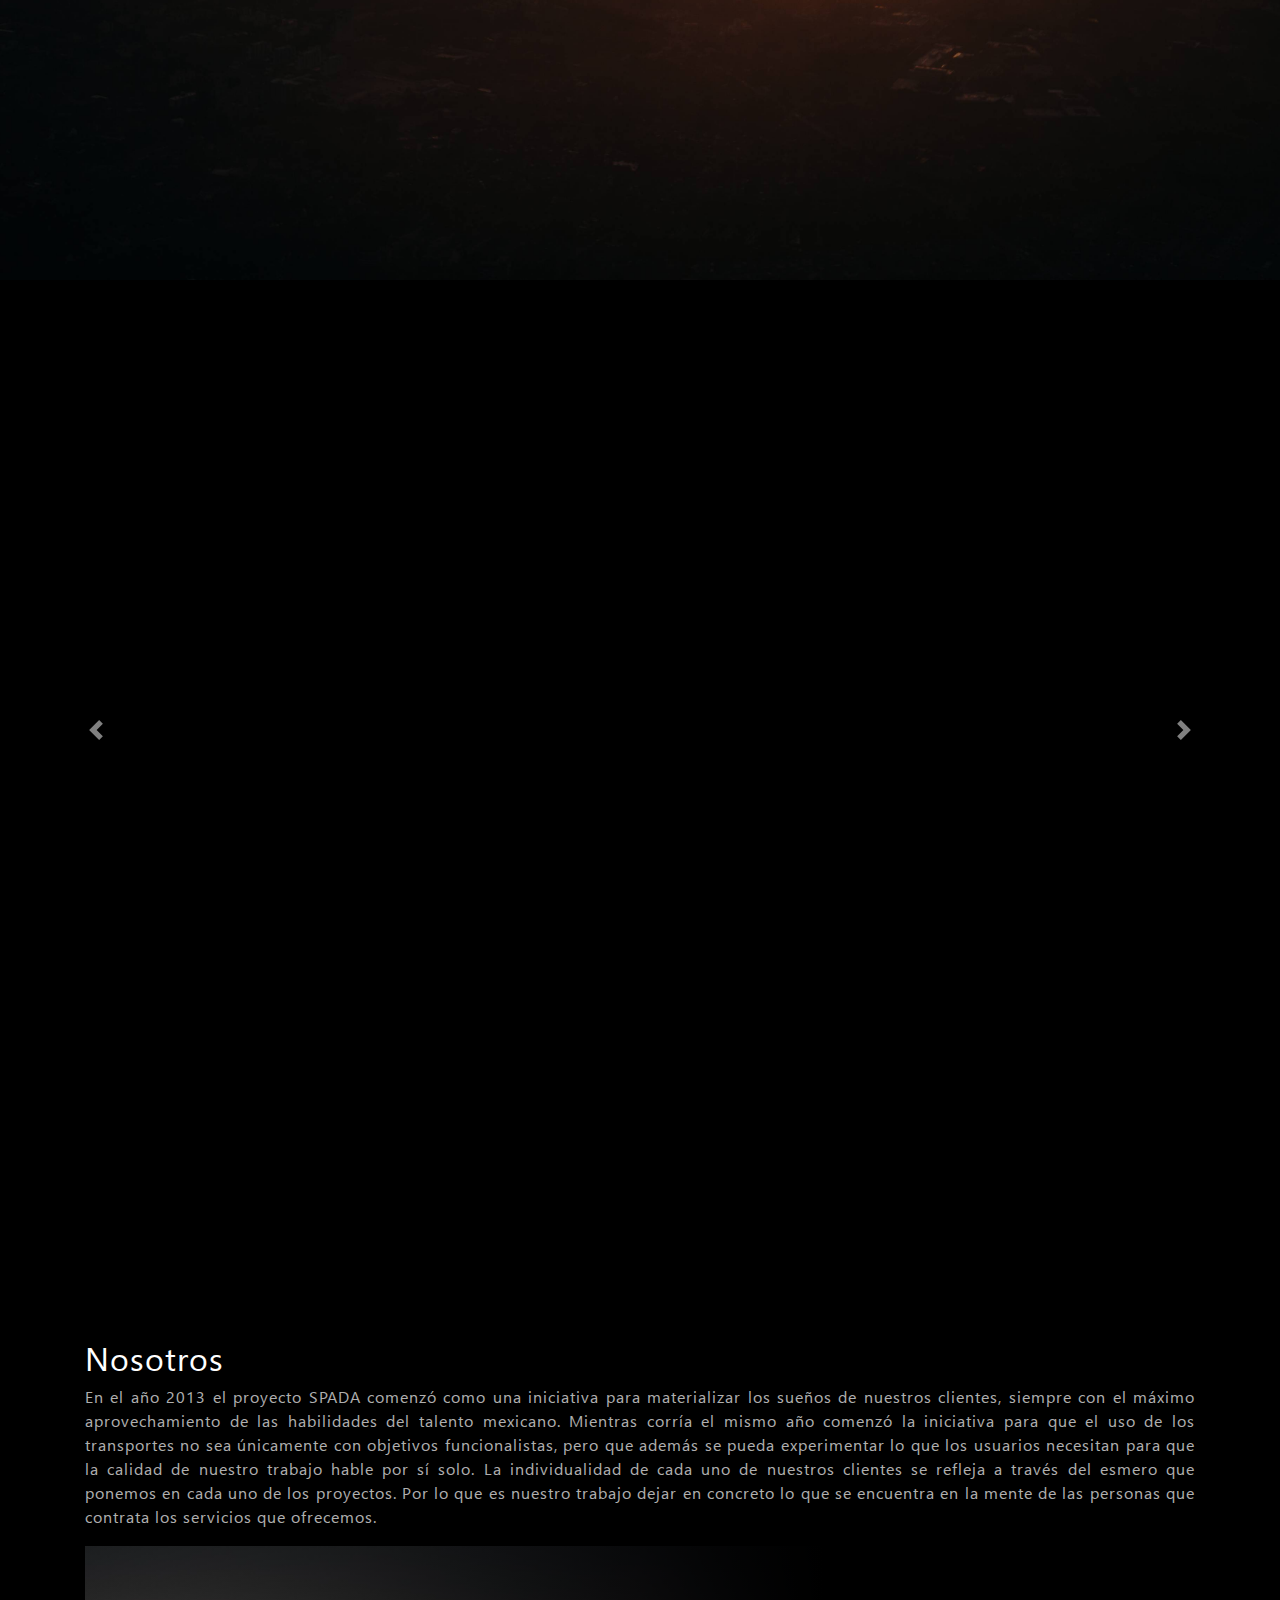
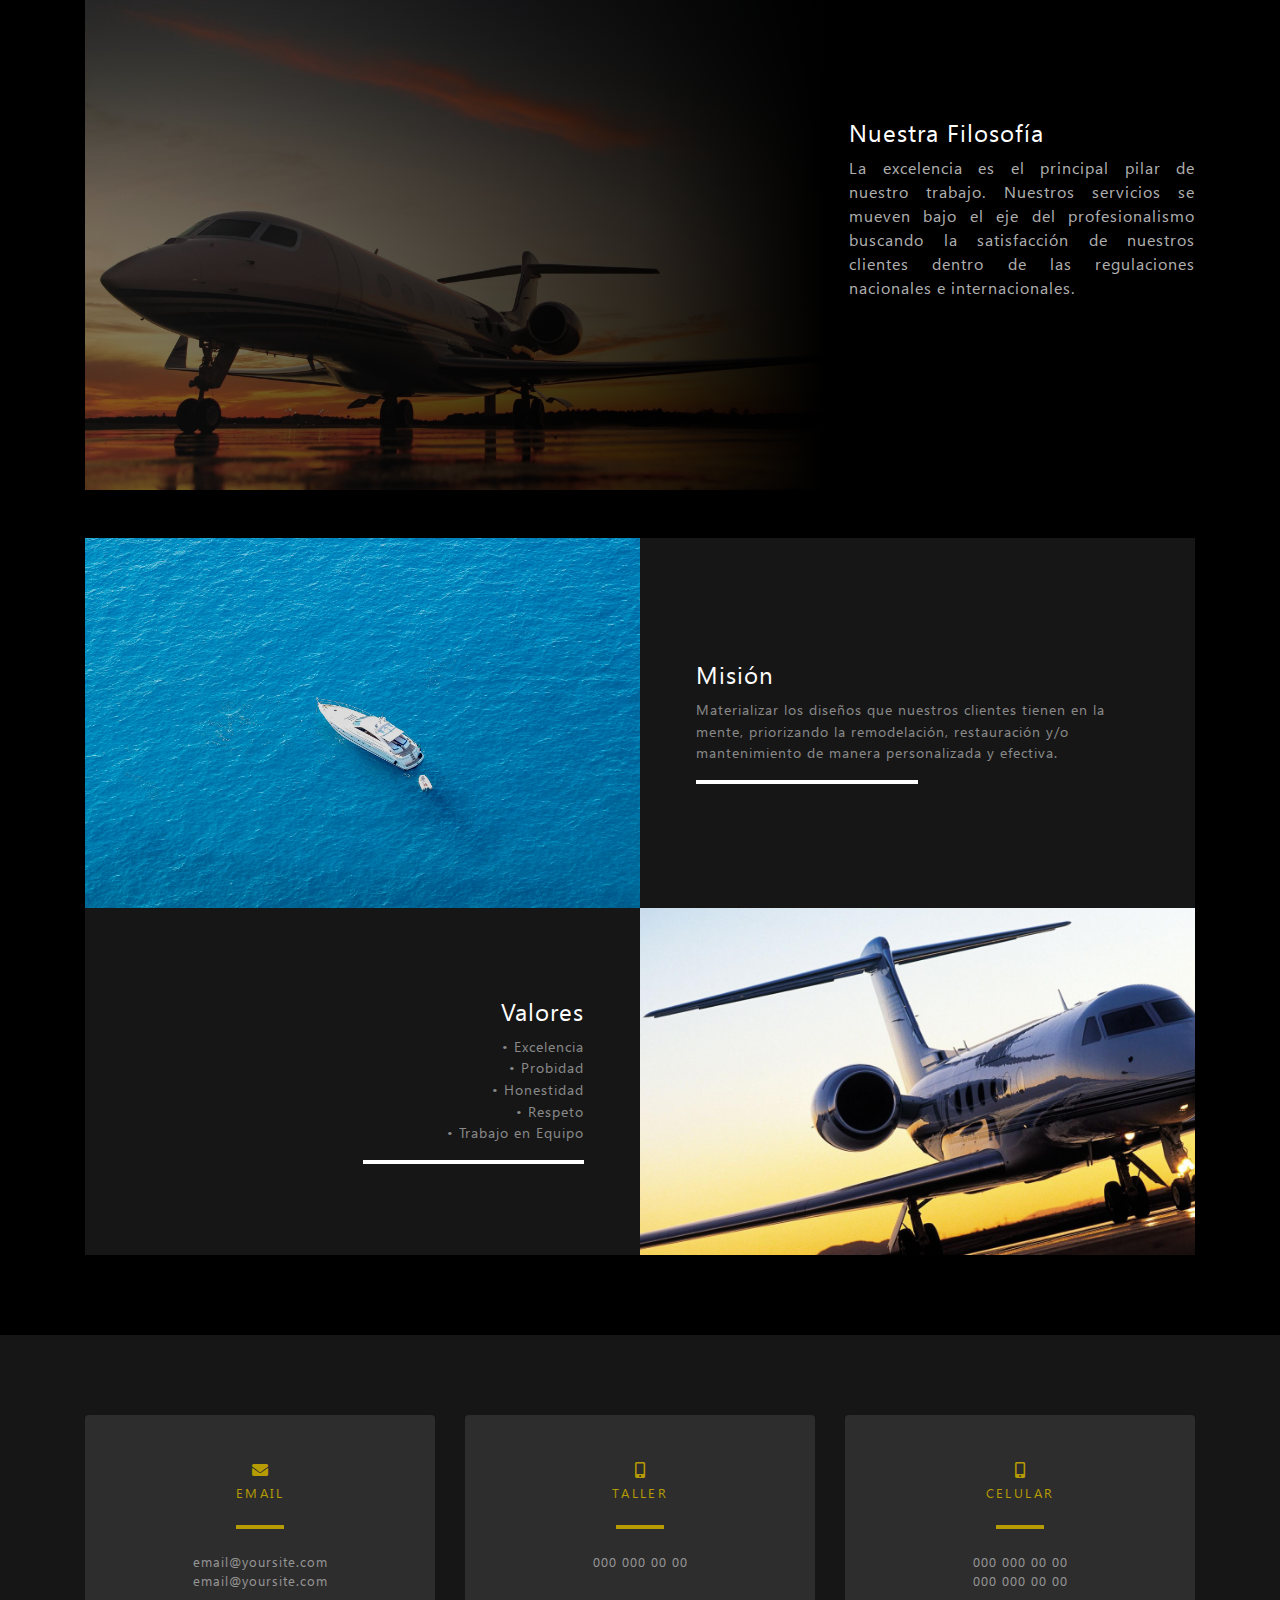
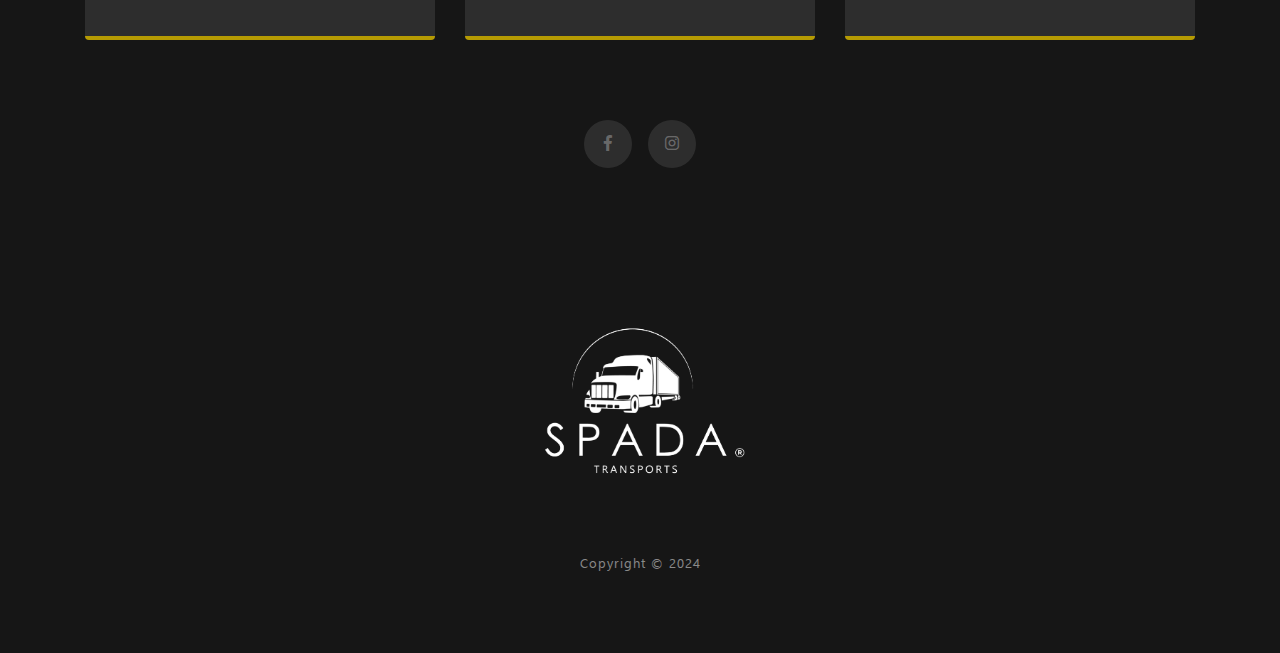
==== commit 5b62df8d: "Correos" ====
--- a/index.html
+++ b/index.html
@@ -346,8 +346,9 @@
                 <h4 class="text-uppercase m-0">Email</h4>
                 <hr class="my-4">
                 <div class="small text-white-50">
-                  <a href="#"style="color:rgb(255,255,255,.5)">alberto.soto@spada.com.mx</a>
-                  <a href="#"style="color:rgb(255,255,255,.5)">a.corey@spada.com.mx</a>
+                  <a href="#"style="color:rgb(255,255,255,.5)">email@yoursite.com</a>
+                  <br>
+                  <a href="#"style="color:rgb(255,255,255,.5)">email@yoursite.com</a>
                 </div>
               </div>
             </div>
@@ -359,7 +360,7 @@
                 <i class="fas fa-mobile-alt text-primary mb-2"></i>
                 <h4 class="text-uppercase m-0">Taller</h4>
                 <hr class="my-4">
-                <div class="small text-white-50">01 728690 5252</div>
+                <div class="small text-white-50">000 000 00 00</div>
               </div>
             </div>
           </div>
@@ -370,8 +371,8 @@
                 <i class="fas fa-mobile-alt text-primary mb-2"></i>
                 <h4 class="text-uppercase m-0">Celular</h4>
                 <hr class="my-4">
-                <div class="small text-white-50">722 1686330</div>
-                <div class="small text-white-50">3318640342</div>
+                <div class="small text-white-50">000 000 00 00</div>
+                <div class="small text-white-50">000 000 00 00</div>
               </div>
             </div>
           </div>
@@ -379,10 +380,10 @@
         
 
         <div class="social d-flex justify-content-center">
-          <a href="https://www.facebook.com/pg/SPADA-Interiors-382731542080540/" class="mx-2" target="_blank">
+          <a href="#" class="mx-2" target="_blank">
             <i class="fab fa-facebook-f"></i>
           </a>
-          <a href="https://www.instagram.com/spadamx/" class="mx-2" target="_blank">
+          <a href="#" class="mx-2" target="_blank">
             <i class="fab fa-instagram"></i>
           </a>
         </div>
@@ -400,7 +401,7 @@
                 <img class="img-fluid mb-3 mb-lg-0 " src="img/SPADA Transports.png" alt="" width="50%">
               </a>
           </div>
-        Copyright &copy; SPADA 2019
+        Copyright &copy;  2024
       </div>
     </footer>
 
